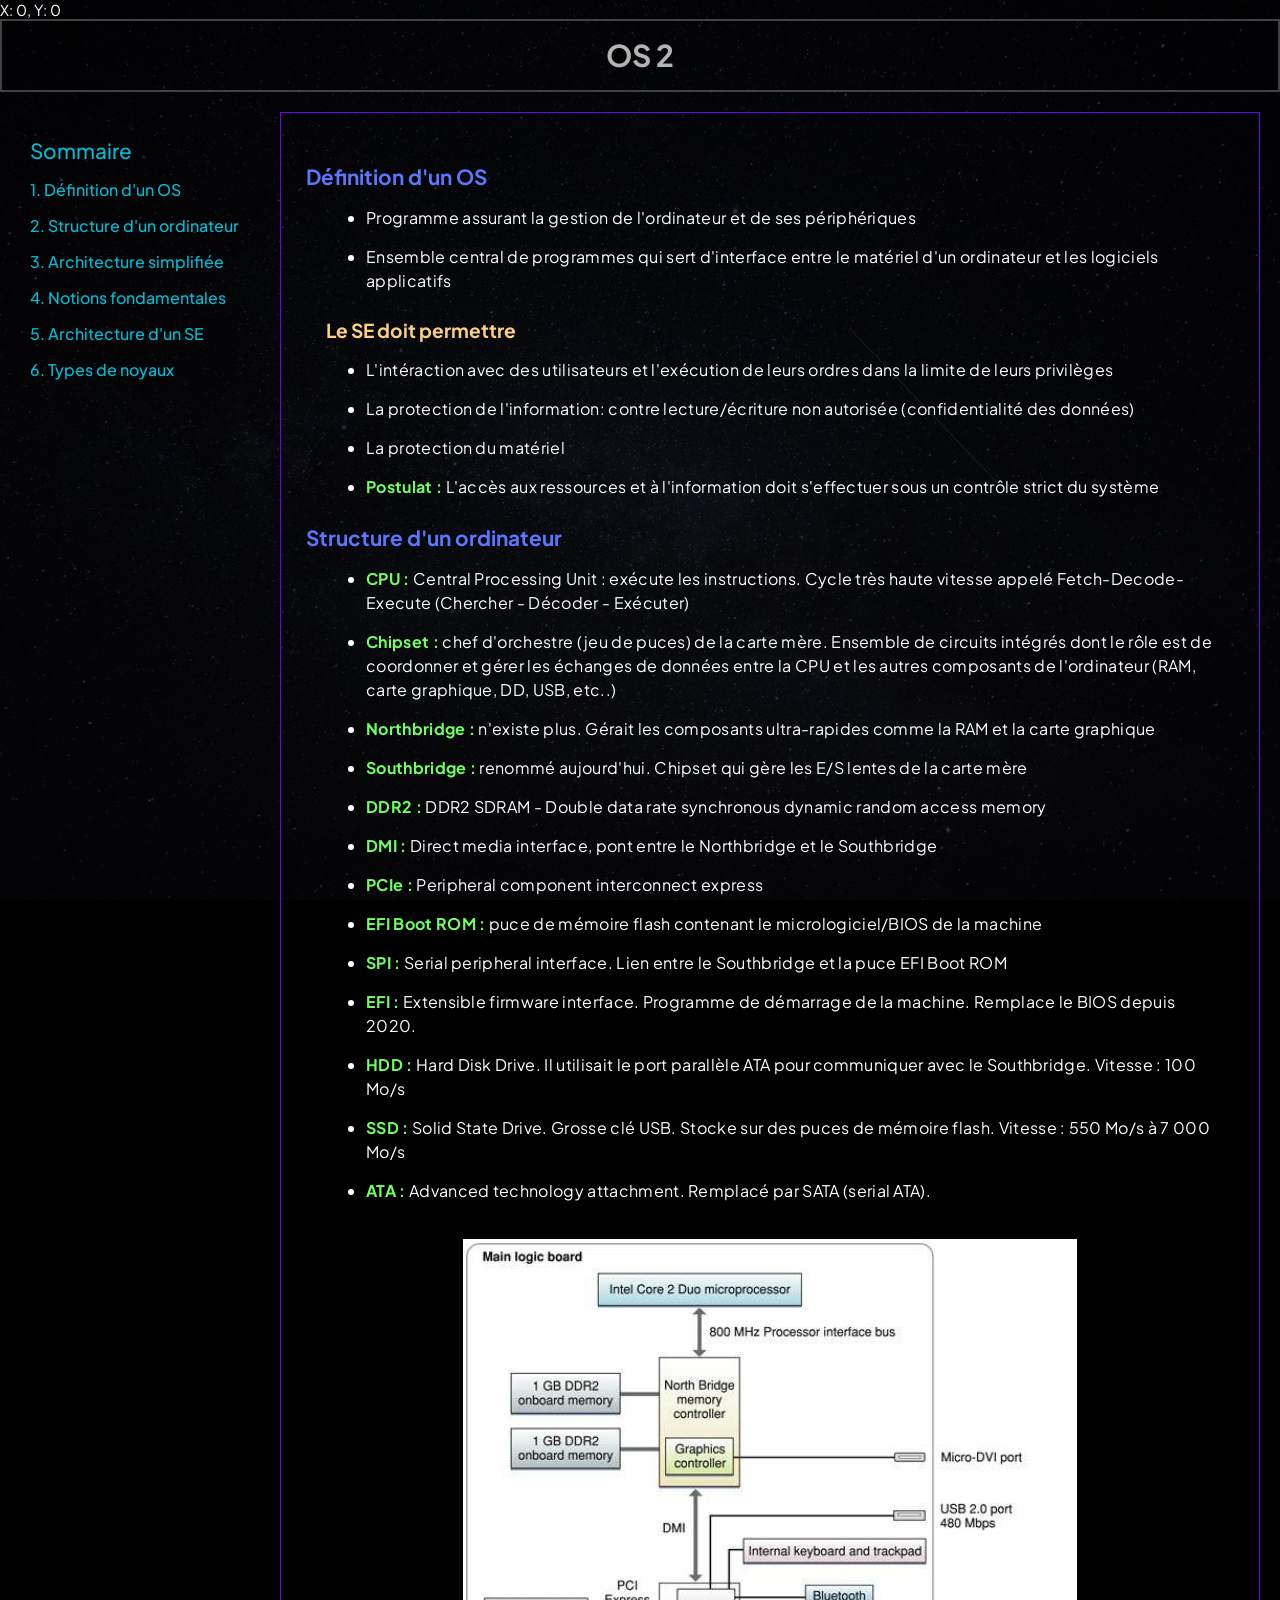
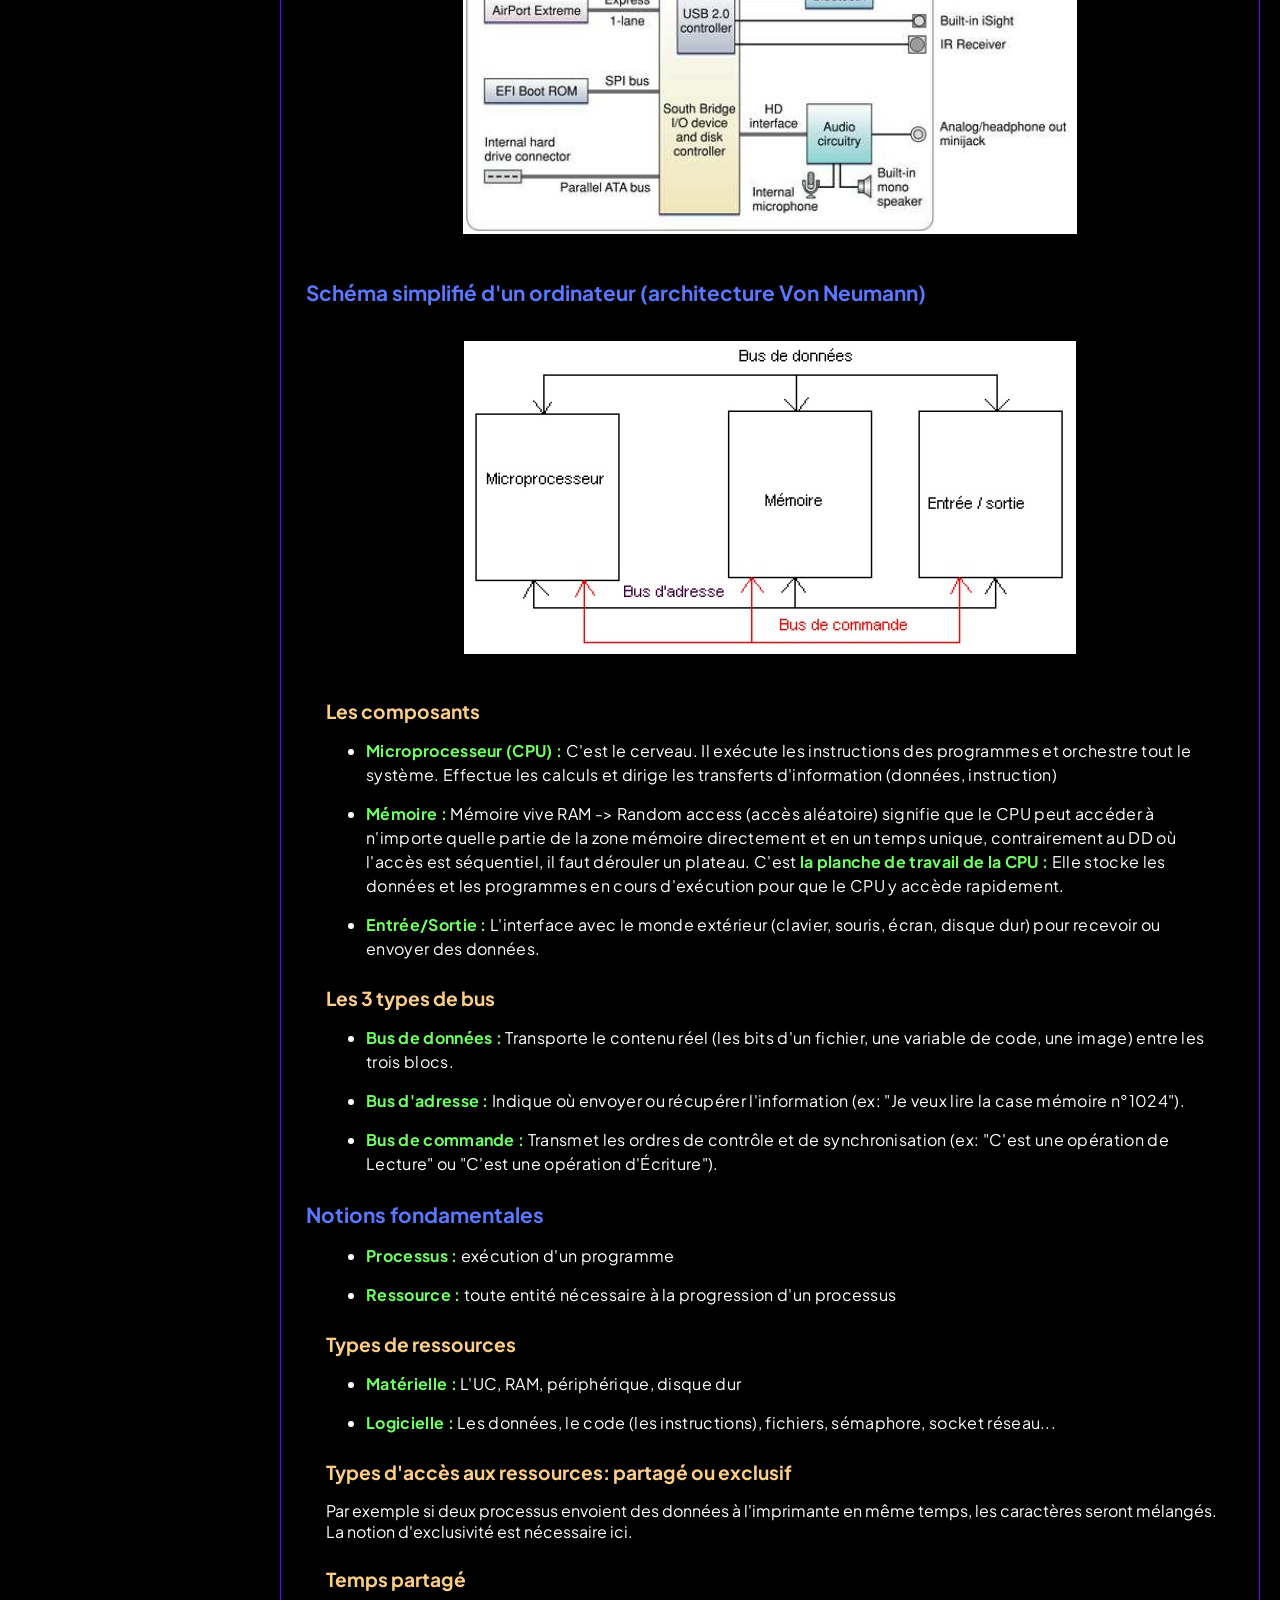
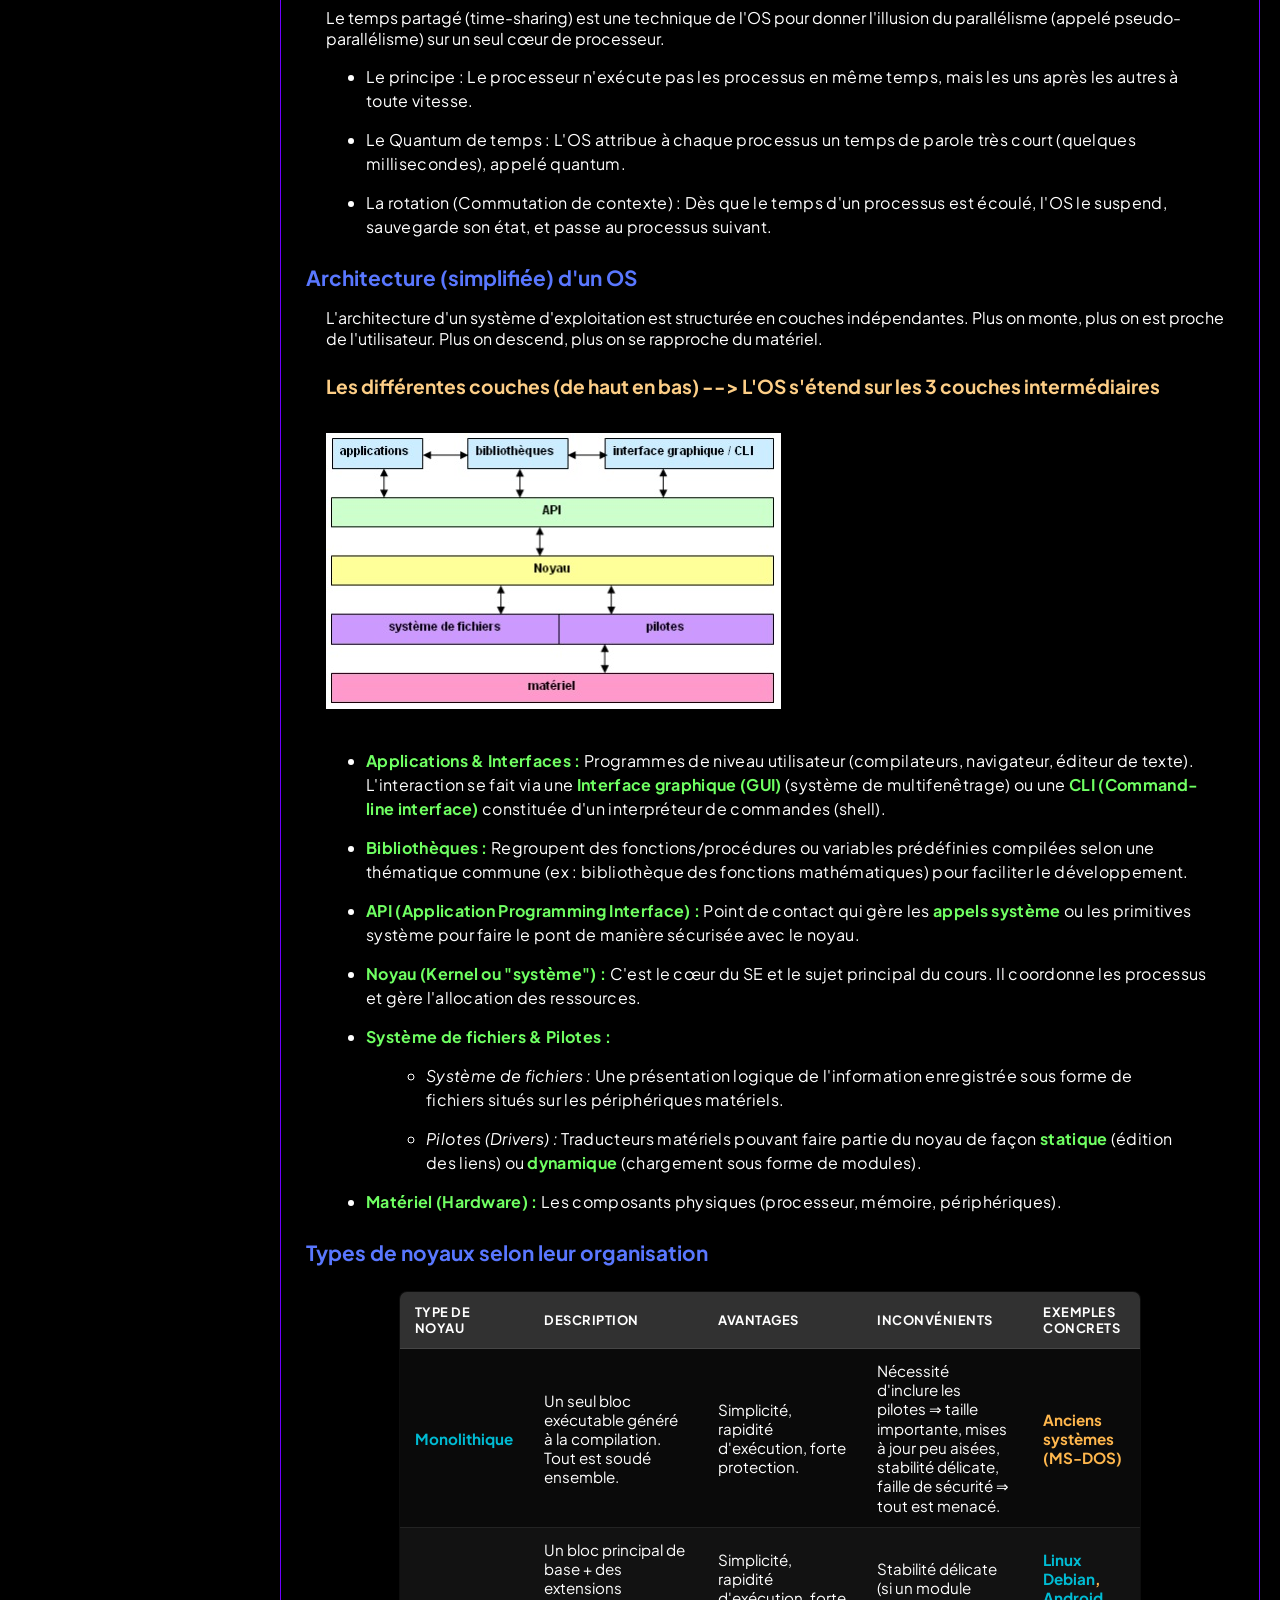
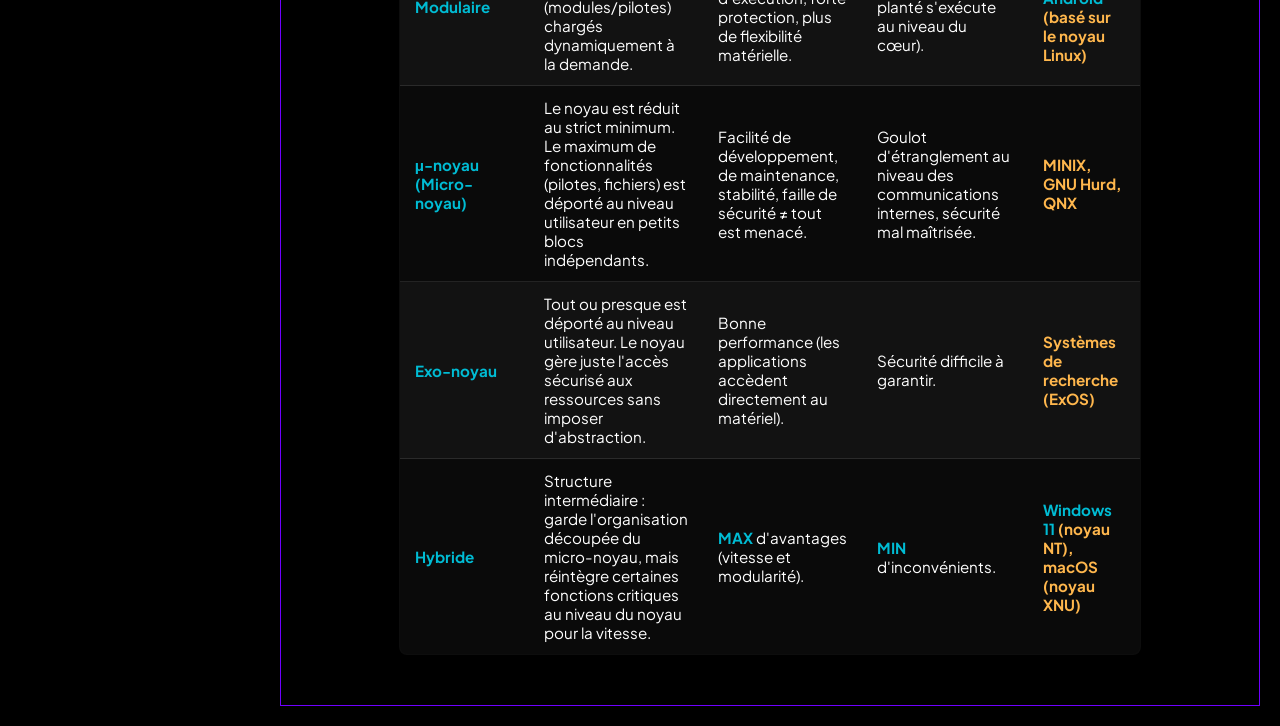
==== index.html @ 177a8b89 "1er envoi" ====
<!DOCTYPE html>
<html lang="fr">

<head>
    <meta charset="UTF-8">
    <meta name="viewport" content="width=device-width, initial-scale=1.0">

    <link rel="preconnect" href="https://fonts.googleapis.com">
    <link rel="preconnect" href="https://fonts.gstatic.com" crossorigin>
    <link href="https://fonts.googleapis.com/css2?family=Plus+Jakarta+Sans:wght@400;700&display=swap" rel="stylesheet">
    <title>OS2</title>
    <link rel="stylesheet" href="style.css">

    <script defer src="java.js"></script>
</head>




<body>

    <div id="coSouris">
            X: 0, Y: 0
    </div>
    
    <header>
        <p> OS 2 </p>
    </header>

    <div class="contenu">

        <nav class="barreGauche">
            <h1>Sommaire</h1>
            <ul>
                <li><a href="#definition-os">1. Définition d'un OS</a></li>
                <li><a href="#structure-ordi">2. Structure d'un ordinateur</a></li>
                <li><a href="#archi-simple">3. Architecture simplifiée</a></li>
                <li><a href="#notions-fondamentales">4. Notions fondamentales</a></li>
                <li><a href="#architecture-se">5. Architecture d'un SE</a></li>
                <li><a href="#types-noyaux">6. Types de noyaux</a></li>
            </ul>
        </nav>

        
        <div class="leCours">

            <section id="definition-os">
                <h1>Définition d'un OS</h1>
                <ul>
                    <li>Programme assurant la gestion de l'ordinateur et de ses périphériques</li>
                    <li>Ensemble central de programmes qui sert d'interface entre le matériel d'un ordinateur et les logiciels applicatifs</li>
                </ul>
                <h2>Le SE doit permettre</h2>

                <ul>
                    <li>L'intéraction avec des utilisateurs et l'exécution de leurs ordres dans la limite de leurs privilèges</li>
                    <li>La protection de l'information: contre lecture/écriture non autorisée (confidentialité des données)</li>
                    <li>La protection du matériel</li>
                    <li><strong>Postulat : </strong>L'accès aux ressources et à l'information doit s'effectuer sous un contrôle strict du système</li>
                </ul>
            </section>

            <section id="structure-ordi">
                <h1>Structure d'un ordinateur</h1>
                <ul>
                    <li><strong>CPU :</strong> Central Processing Unit : exécute les instructions. Cycle très haute vitesse appelé Fetch-Decode-Execute (Chercher - Décoder - Exécuter)</li>
                    <li><strong>Chipset :</strong> chef d'orchestre (jeu de puces) de la carte mère. Ensemble de circuits intégrés dont le rôle est de coordonner et gérer les échanges de données entre la CPU et les autres composants de l'ordinateur (RAM, carte graphique, DD, USB, etc..)</li>
                    <li><strong>Northbridge :</strong> n'existe plus. Gérait les composants ultra-rapides comme la RAM et la carte graphique</li>
                    <li><strong>Southbridge :</strong> renommé aujourd'hui. Chipset qui gère les E/S lentes de la carte mère</li>
                    <li><strong>DDR2 :</strong> DDR2 SDRAM - Double data rate synchronous dynamic random access memory</li>
                    <li><strong>DMI :</strong> Direct media interface, pont entre le Northbridge et le Southbridge</li>
                    <li><strong>PCIe :</strong> Peripheral component interconnect express</li>
                    <li><strong>EFI Boot ROM :</strong> puce de mémoire flash contenant le micrologiciel/BIOS de la machine</li>
                    <li><strong>SPI :</strong> Serial peripheral interface. Lien entre le Southbridge et la puce EFI Boot ROM</li>
                    <li><strong>EFI :</strong> Extensible firmware interface. Programme de démarrage de la machine. Remplace le BIOS depuis 2020.</li>
                    <li><strong>HDD :</strong> Hard Disk Drive. Il utilisait le port parallèle ATA pour communiquer avec le Southbridge. Vitesse : 100 Mo/s</li>
                    <li><strong>SSD :</strong> Solid State Drive. Grosse clé USB. Stocke sur des puces de mémoire flash. Vitesse : 550 Mo/s à 7 000 Mo/s</li>
                    <li><strong>ATA :</strong> Advanced technology attachment. Remplacé par SATA (serial ATA).</li>
                </ul>

                <div class="picture">
                    <img src="Ordi.jpg" alt="Carte mère"/>
                </div>
            </section>


            <section id="archi-simple">

                <h1>Schéma simplifié d'un ordinateur (architecture Von Neumann)</h1>
                <div class="picture">
                    <img src="ordisimple.jpg" alt="schéma"/>
                </div>            

                <h2>Les composants</h2>

                <ul>
                    <li><strong>Microprocesseur (CPU) : </strong>C'est le cerveau. Il exécute les instructions des programmes et orchestre tout le système. Effectue les calculs et dirige les transferts d'information (données, instruction)</li>
                    <li><strong>Mémoire : </strong>Mémoire vive RAM -> Random access (accès aléatoire) signifie que le CPU peut accéder à n'importe quelle partie de la zone mémoire directement et en un temps unique, contrairement au DD où l'accès est séquentiel, il faut dérouler un plateau. C'est <strong>la planche de travail de la CPU : </strong>Elle stocke les données et les programmes en cours d'exécution pour que le CPU y accède rapidement.</li>
                    <li><strong>Entrée/Sortie : </strong>L'interface avec le monde extérieur (clavier, souris, écran, disque dur) pour recevoir ou envoyer des données.</li>

                    
                </ul>

                <h2>Les 3 types de bus</h2>
                
                <ul>
                    <li><strong>Bus de données : </strong>Transporte le contenu réel (les bits d'un fichier, une variable de code, une image) entre les trois blocs.</strong></li>
                    <li><strong>Bus d'adresse : </strong>Indique où envoyer ou récupérer l'information (ex: "Je veux lire la case mémoire n°1024").</li>
                    <li><strong>Bus de commande : </strong>Transmet les ordres de contrôle et de synchronisation (ex: "C'est une opération de Lecture" ou "C'est une opération d'Écriture").</li>
                </ul>
            </section>

            <section id="notions-fondamentales">
                <h1> Notions fondamentales</h1>

                <ul>
                    <li><strong>Processus : </strong>exécution d'un programme</li>
                    <li><strong>Ressource : </strong>toute entité nécessaire à la progression d'un processus</li>
                </ul>

                <h2>Types de ressources</h2>

                <ul>
                    <li><strong>Matérielle : </strong>L'UC, RAM, périphérique, disque dur </li>
                    <li><strong>Logicielle : </strong>Les données, le code (les instructions), fichiers, sémaphore, socket réseau...</li>
                </ul>
            
                <h2>Types d'accès aux ressources: partagé ou exclusif</h2>
                <p>Par exemple si deux processus envoient des données à l'imprimante en même temps, les caractères seront mélangés. La notion d'exclusivité est nécessaire ici.</p>

                <h2>Temps partagé</h2>

                <p>Le temps partagé (time-sharing) est une technique de l'OS pour donner l'illusion du parallélisme (appelé pseudo-parallélisme) sur un seul cœur de processeur.</p>

                <ul>
                    <li>Le principe : Le processeur n'exécute pas les processus en même temps, mais les uns après les autres à toute vitesse.</li>
                    <li>Le Quantum de temps : L'OS attribue à chaque processus un temps de parole très court (quelques millisecondes), appelé quantum.</li>
                    <li>La rotation (Commutation de contexte) : Dès que le temps d'un processus est écoulé, l'OS le suspend, sauvegarde son état, et passe au processus suivant.</li>
                </ul>
            </section>

            <section id="architecture-se">
                <h1>Architecture (simplifiée) d'un OS</h1>
                <p>L'architecture d'un système d'exploitation est structurée en couches indépendantes. Plus on monte, plus on est proche de l'utilisateur. Plus on descend, plus on se rapproche du matériel.</p>

                <h2>Les différentes couches (de haut en bas) --> L'OS  s'étend sur les 3 couches intermédiaires</h2>
                <img src="archiSE.jpg" alt="Architecture d'un OS"/>
                <ul>
                    <li><strong>Applications & Interfaces :</strong> Programmes de niveau utilisateur (compilateurs, navigateur, éditeur de texte). L'interaction se fait via une <strong>Interface graphique (GUI)</strong> (système de multifenêtrage) ou une <strong>CLI (Command-line interface)</strong> constituée d'un interpréteur de commandes (shell).</li>
                    <li><strong>Bibliothèques :</strong> Regroupent des fonctions/procédures ou variables prédéfinies compilées selon une thématique commune (ex : bibliothèque des fonctions mathématiques) pour faciliter le développement.</li>
                    <li><strong>API (Application Programming Interface) :</strong> Point de contact qui gère les <strong>appels système</strong> ou les primitives système pour faire le pont de manière sécurisée avec le noyau.</li>
                    <li><strong>Noyau (Kernel ou "système") :</strong> C'est le cœur du SE et le sujet principal du cours. Il coordonne les processus et gère l'allocation des ressources.</li>
                    <li><strong>Système de fichiers & Pilotes :</strong> 
                        <ul>
                            <li><em>Système de fichiers :</em> Une présentation logique de l'information enregistrée sous forme de fichiers situés sur les périphériques matériels.</li>
                            <li><em>Pilotes (Drivers) :</em> Traducteurs matériels pouvant faire partie du noyau de façon <strong>statique</strong> (édition des liens) ou <strong>dynamique</strong> (chargement sous forme de modules).</li>
                        </ul>
                    </li>
                    <li><strong>Matériel (Hardware) :</strong> Les composants physiques (processeur, mémoire, périphériques).</li>
                </ul>
            </section>

            <section id="types-noyaux">
                <h1>Types de noyaux selon leur organisation</h1>
                
                <table class="tableauNoyaux">
                    <thead>
                        <tr>
                            <th>Type de noyau</th>
                            <th>Description</th>
                            <th>Avantages</th>
                            <th>Inconvénients</th>
                            <th>Exemples concrets</th>
                        </tr>
                    </thead>
                    <tbody>
                        <tr>
                            <td><strong>Monolithique</strong></td>
                            <td>Un seul bloc exécutable généré à la compilation. Tout est soudé ensemble.</td>
                            <td>Simplicité, rapidité d'exécution, forte protection.</td>
                            <td>Nécessité d'inclure les pilotes &rArr; taille importante, mises à jour peu aisées, stabilité délicate, faille de sécurité &rArr; tout est menacé.</td>
                            <td>Anciens systèmes (MS-DOS)</td>
                        </tr>
                        <tr>
                            <td><strong>Modulaire</strong></td>
                            <td>Un bloc principal de base + des extensions (modules/pilotes) chargés dynamiquement à la demande.</td>
                            <td>Simplicité, rapidité d'exécution, forte protection, plus de flexibilité matérielle.</td>
                            <td>Stabilité délicate (si un module planté s'exécute au niveau du cœur).</td>
                            <td><strong>Linux Debian</strong>, <strong>Android</strong> (basé sur le noyau Linux)</td>
                        </tr>
                        <tr>
                            <td><strong>&mu;-noyau (Micro-noyau)</strong></td>
                            <td>Le noyau est réduit au strict minimum. Le maximum de fonctionnalités (pilotes, fichiers) est déporté au niveau utilisateur en petits blocs indépendants.</td>
                            <td>Facilité de développement, de maintenance, stabilité, faille de sécurité &ne; tout est menacé.</td>
                            <td>Goulot d'étranglement au niveau des communications internes, sécurité mal maîtrisée.</td>
                            <td>MINIX, GNU Hurd, QNX</td>
                        </tr>
                        <tr>
                            <td><strong>Exo-noyau</strong></td>
                            <td>Tout ou presque est déporté au niveau utilisateur. Le noyau gère juste l'accès sécurisé aux ressources sans imposer d'abstraction.</td>
                            <td>Bonne performance (les applications accèdent directement au matériel).</td>
                            <td>Sécurité difficile à garantir.</td>
                            <td>Systèmes de recherche (ExOS)</td>
                        </tr>
                        <tr>
                            <td><strong>Hybride</strong></td>
                            <td>Structure intermédiaire : garde l'organisation découpée du micro-noyau, mais réintègre certaines fonctions critiques au niveau du noyau pour la vitesse.</td>
                            <td><strong>MAX</strong> d'avantages (vitesse et modularité).</td>
                            <td><strong>MIN</strong> d'inconvénients.</td>
                            <td><strong>Windows 11</strong> (noyau NT), macOS (noyau XNU)</td>
                        </tr>
                    </tbody>
                </table>
            </section>

        </div>      <!-- Fin div Le Cours -->
    </div>

</body>
</html>
---- style.css ----
html {
    scroll-behavior: smooth;    /* Permet un défilement tout doux quand on clique sur le sommaire */
}

body {
    background-color: rgb(10, 10, 10);
    font-family: 'Plus Jakarta Sans', sans-serif;
    letter-spacing:px;
    color: white;

    background-image: 
        linear-gradient(rgba(0, 0, 0, 0.8), rgba(0, 0, 0, 0.8)), 
        url('galaxie.jpg');
    background-repeat: no-repeat;
    background-position: center center;
    background-size: cover;
    background-attachment: fixed;
    background-color: #000000;
    margin: 0;
    padding: 0;
}

#coSouris {        
    color: white;
    font-size: 15px;
}

header {                    /* Là où il y a marqué OS 2 */

    display: flex;
    justify-content: center;
    border: solid 2px;

    border-color: rgb(65, 65, 65);
    margin: 0px;

    font-size: 30px;
    font-weight:bold;
    color: white;
    padding-bottom: 1px;

}

header p {                      /* Les propriétés liées à la structure de la boîte n'héritent jamais du parent : margin, padding, border, width, height */
    margin: 15px;
    padding: 0;
    opacity: 70%;
}

h1 {
    margin-top: 25px;
    margin-bottom: 15px;
    padding: 0;

    list-style-type: none;      /* Supprime la puce (le rond blanc à gauche) */
    color: rgb(89, 119, 255);
    font-size: 1.3rem;
}

h2 {
    margin-top: 25px;
    margin-bottom: 15px;
    margin-left: 20px;
    padding: 0;

    list-style-type: none;      /* Supprime la puce (le rond blanc à gauche) */
    color: rgb(253, 206, 134);
    font-size: 1.2rem;
}

p {
    margin-left: 20px;
}



/* Conteneur principal qui aligne le menu et le cours */
.contenu {
    display: flex;
    align-items: flex-start;  /* Aligne les éléments en haut, sans les étirer */
    margin: 0 auto;
    padding: 20px;
}

/* La barre gauche devient fixe et "colle" à l'écran pendant le défilement */
.barreGauche {
    width: 250px;
    flex-shrink: 0;
   
    position: sticky;
    top: 40px; /* Laisse un espace de 40px avec le haut de l'écran */
    margin-left: 10px;
}

/* Nettoyage de la liste du sommaire */
.barreGauche ul {
    list-style-type: none;
    padding-left: 0;
    margin: 15px 0 0 0;
}

.barreGauche li {
    margin-bottom: 15px;
}


.barreGauche a, nav>h1 {
    text-decoration: none;
    color: #00bcd4;                             /* Un joli bleu cyan assorti au tableau plutôt que le bleu brut */
    font-weight: 500;
    transition: color 0.2s ease;
}

/* Effet au survol des liens */
.barreGauche a:hover {
    color: #ffb74d; /* Devient orange au survol */
    text-decoration: underline;
}

.leCours {

    margin: 0px;
    padding: 25px;
    width: 100%;
    
    border: solid 1px;
    border-color:  rgb(111, 0, 255);   

}


.leCours li {
    margin-block: 15px;         /* margin block: en haut et en bas */
    margin-inline: 20px;        /* margin iniline: à gauche et à droite */
    padding: 0;
    

    color:white;
    font-size:1rem;
    line-height: 1.5;
    letter-spacing: 0.02em;
}

strong {
    color:rgb(111, 255, 98);
}

.picture {
    display: flex;
    flex-direction: column;
    align-items: center;
}

img {
    padding: 20px;
}


/* Style du tableau adapté au thème sombre */
.tableauNoyaux {
    width: 80%; /* Prend désormais 80% de la largeur disponible */
    margin: 25px auto; /* Centrage automatique horizontal (auto à gauche et à droite) */
    border-collapse: collapse;
    font-size: 0.95em;
    background-color: rgba(255, 255, 255, 0.05);
    border-radius: 8px;
    overflow: hidden;
    border: 1px solid rgba(255, 255, 255, 0.1);
}


.tableauNoyaux th, .tableauNoyaux td {
    padding: 12px 15px;
    text-align: left;
    border-bottom: 1px solid rgba(255, 255, 255, 0.1);
    color: #ffffff; /* Force tout le texte de description en blanc */
}

/* En-tête du tableau */
.tableauNoyaux th {
    background-color: rgba(255, 255, 255, 0.15); /* Fond de l'en-tête plus opaque */
    color: #ffffff;
    font-weight: 700;
    text-transform: uppercase;
    font-size: 0.85em;
    letter-spacing: 0.5px;
}

/* Alternance des lignes (on oublie le blanc uni !) */
.tableauNoyaux tbody tr:nth-of-type(even) {
    background-color: rgba(255, 255, 255, 0.02); 
}

.tableauNoyaux tbody tr:nth-of-type(odd) {
    background-color: rgba(0, 0, 0, 0.2); 
}

/* Effet de survol */
.tableauNoyaux tbody tr:hover {
    background-color: rgba(255, 255, 255, 0.1);
}

/* Couleur spécifique pour les noms des types de noyaux à gauche */
.tableauNoyaux td strong {
    color: #00bcd4; /* Un joli bleu cyan pour faire ressortir les titres */
}

/* Couleur spécifique pour tes exemples tout à droite */
.tableauNoyaux td:last-child {
    color: #ffb74d; /* Un orange doux pour bien distinguer Linux, Windows, Android */
    font-weight: bold;
}
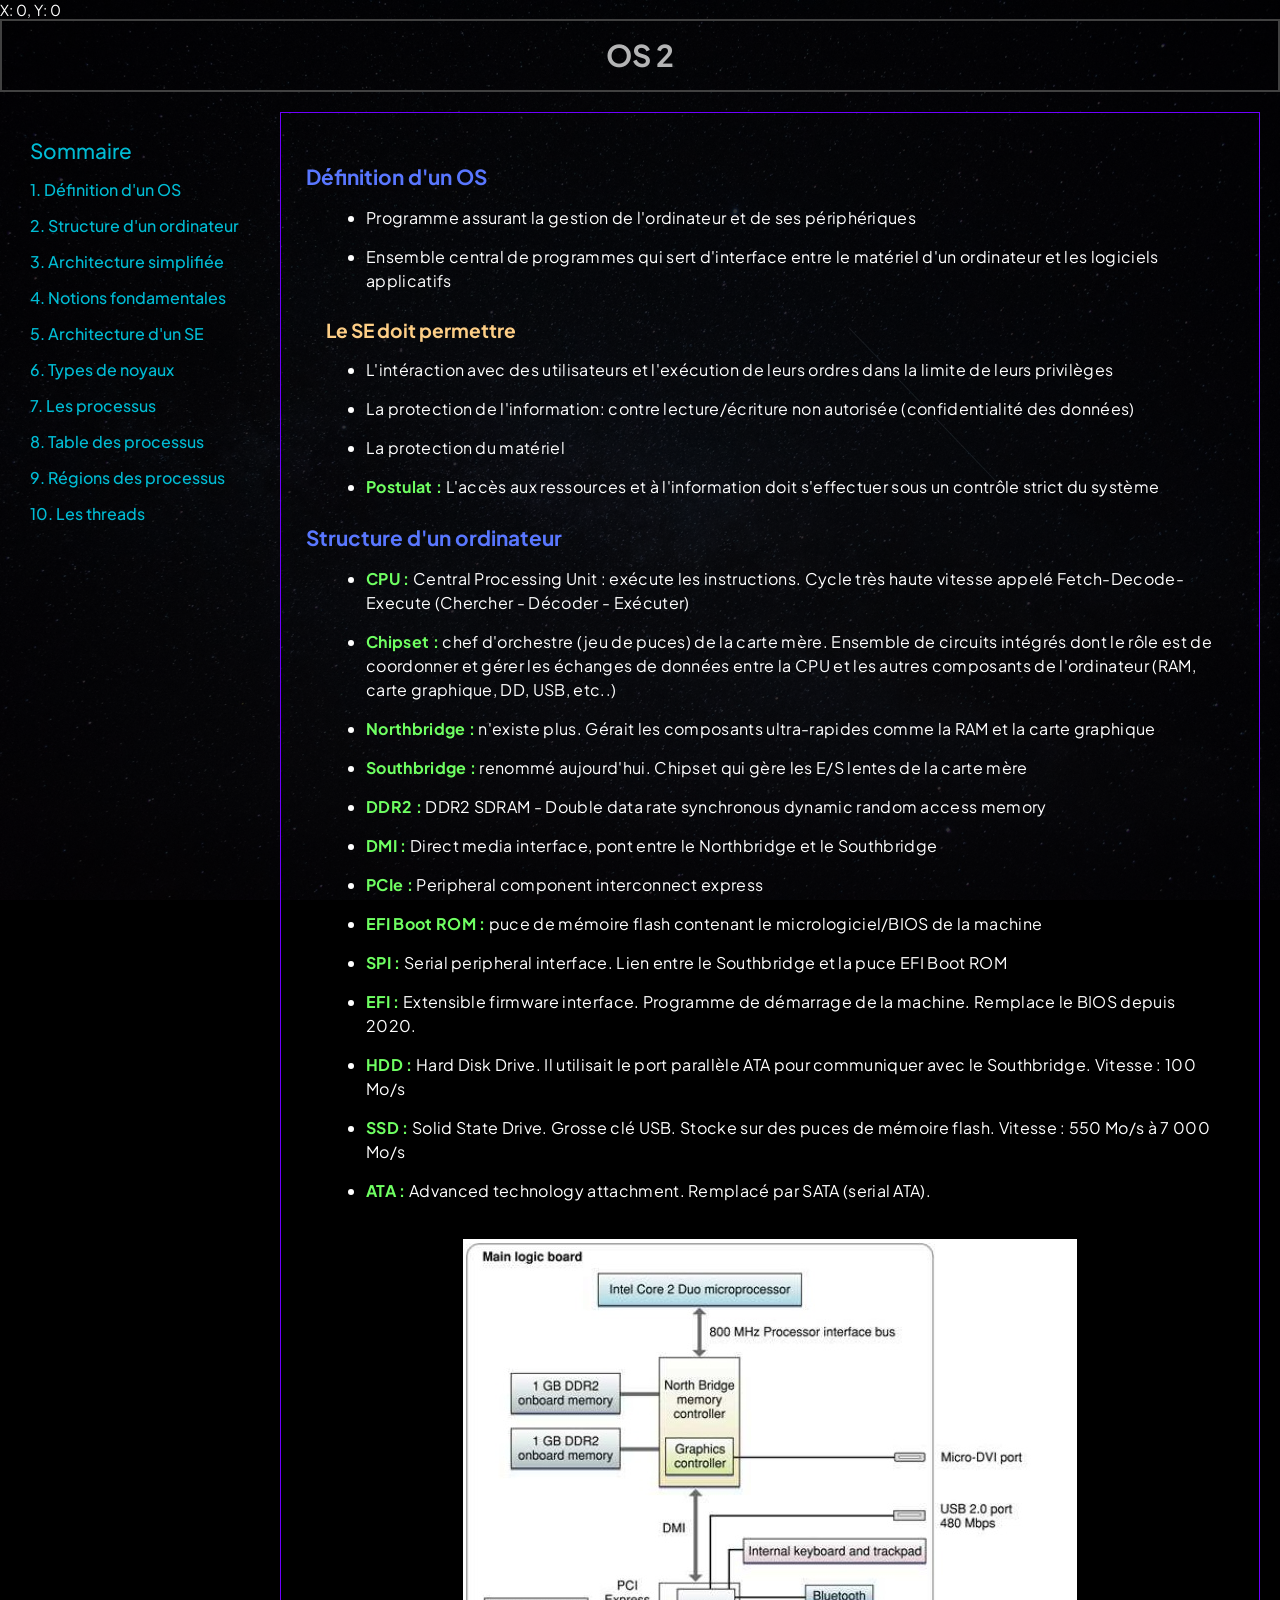
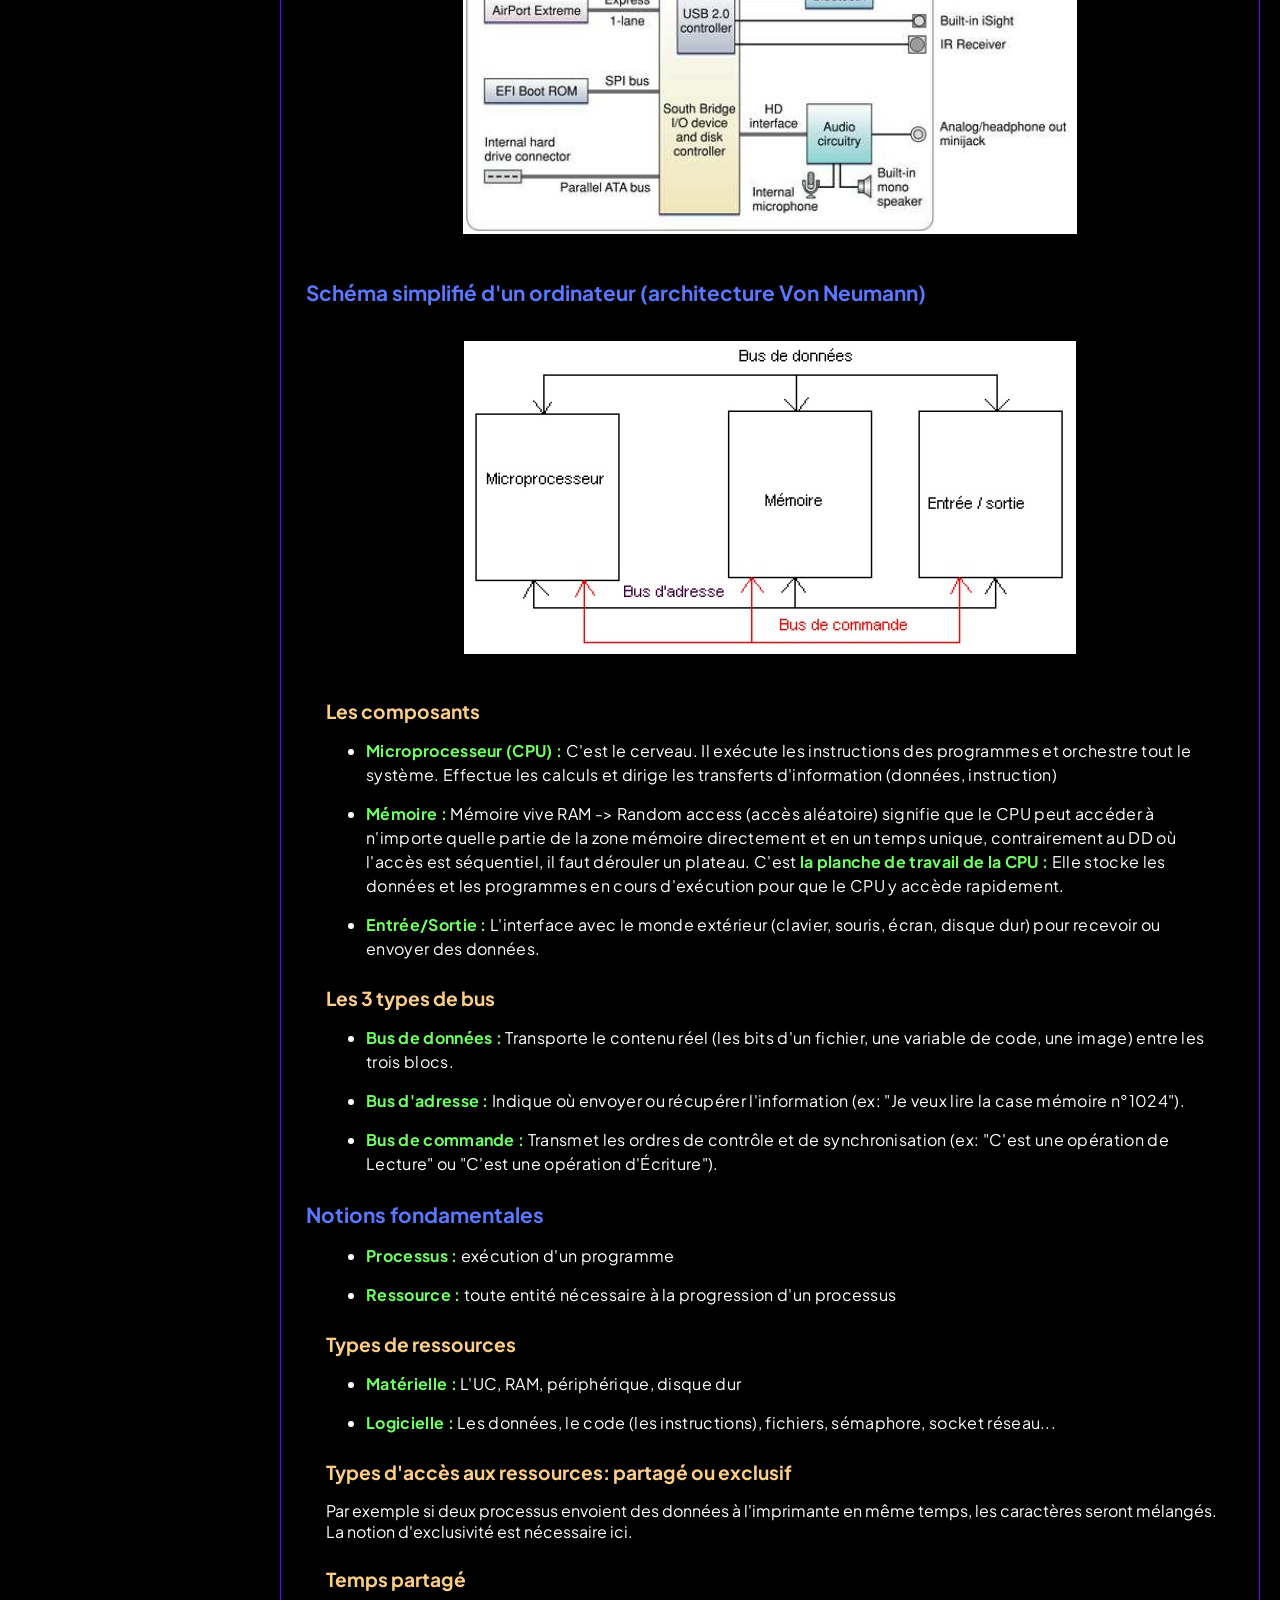
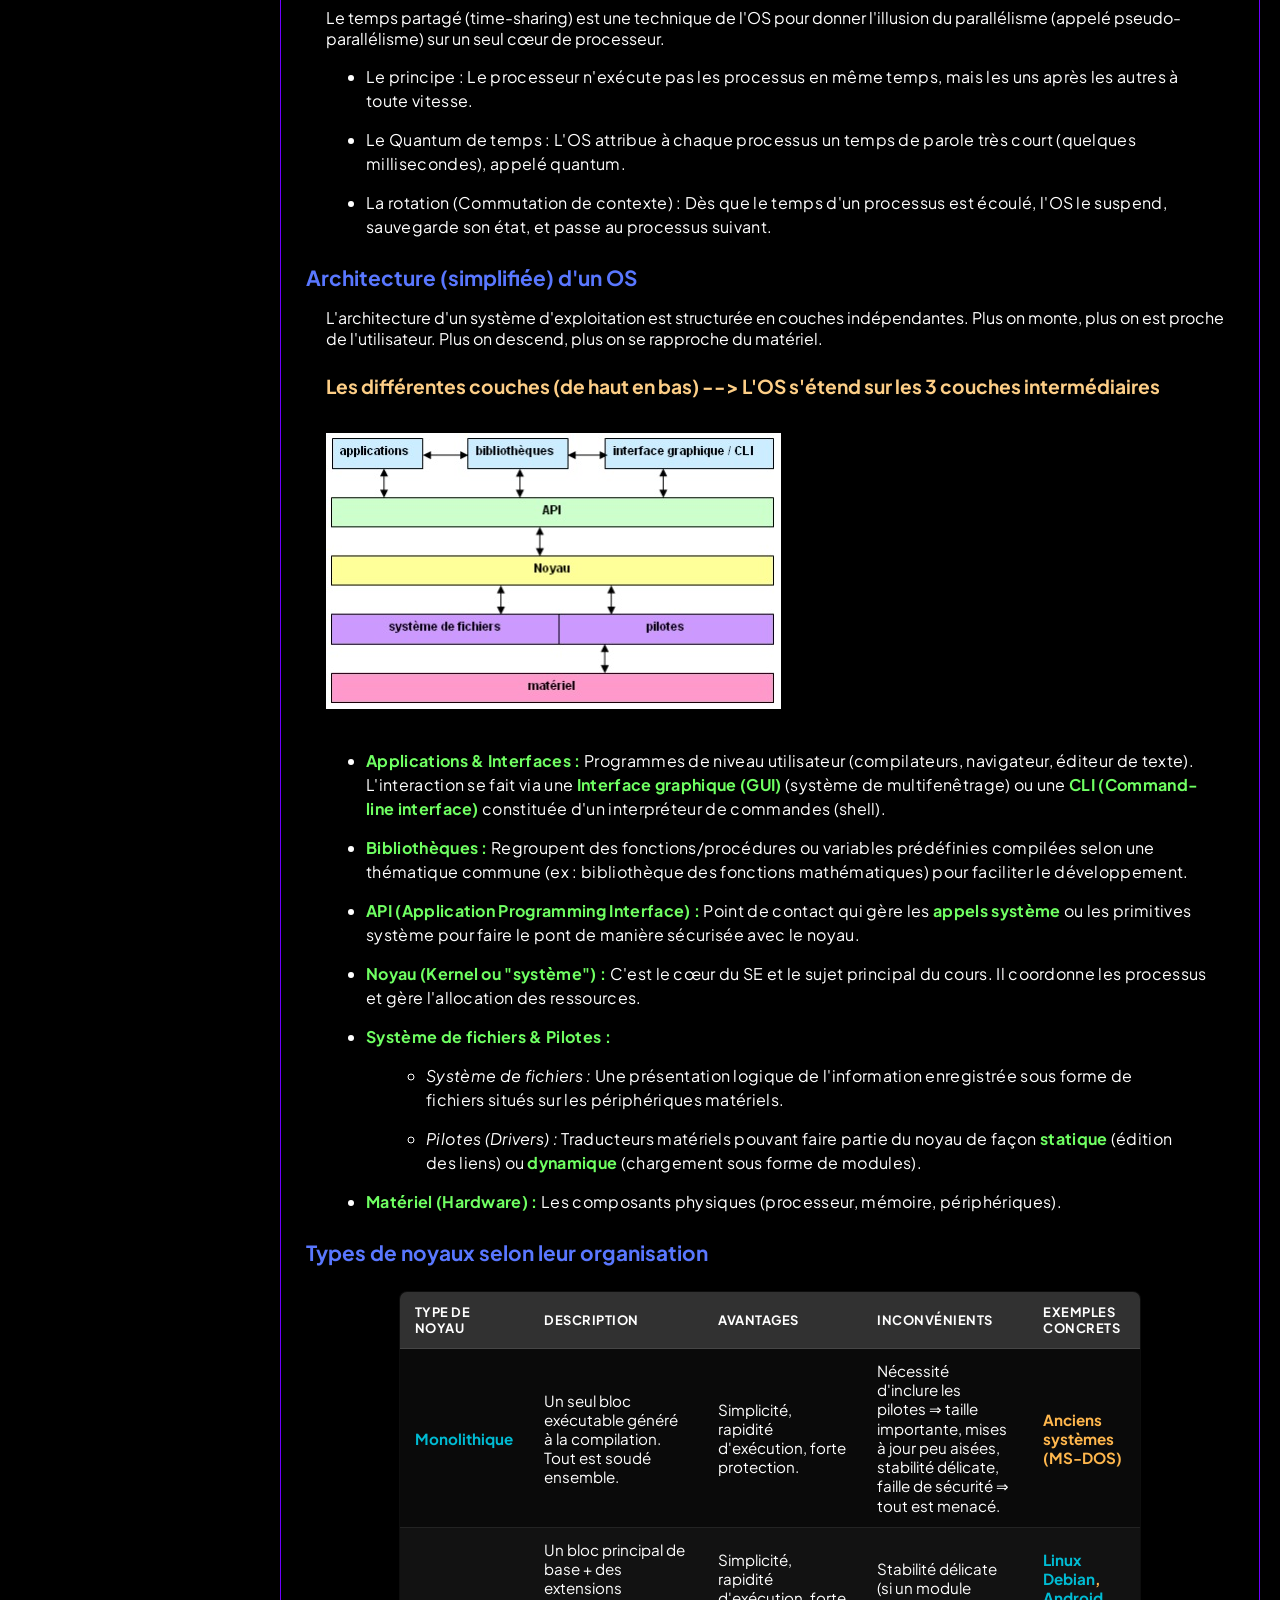
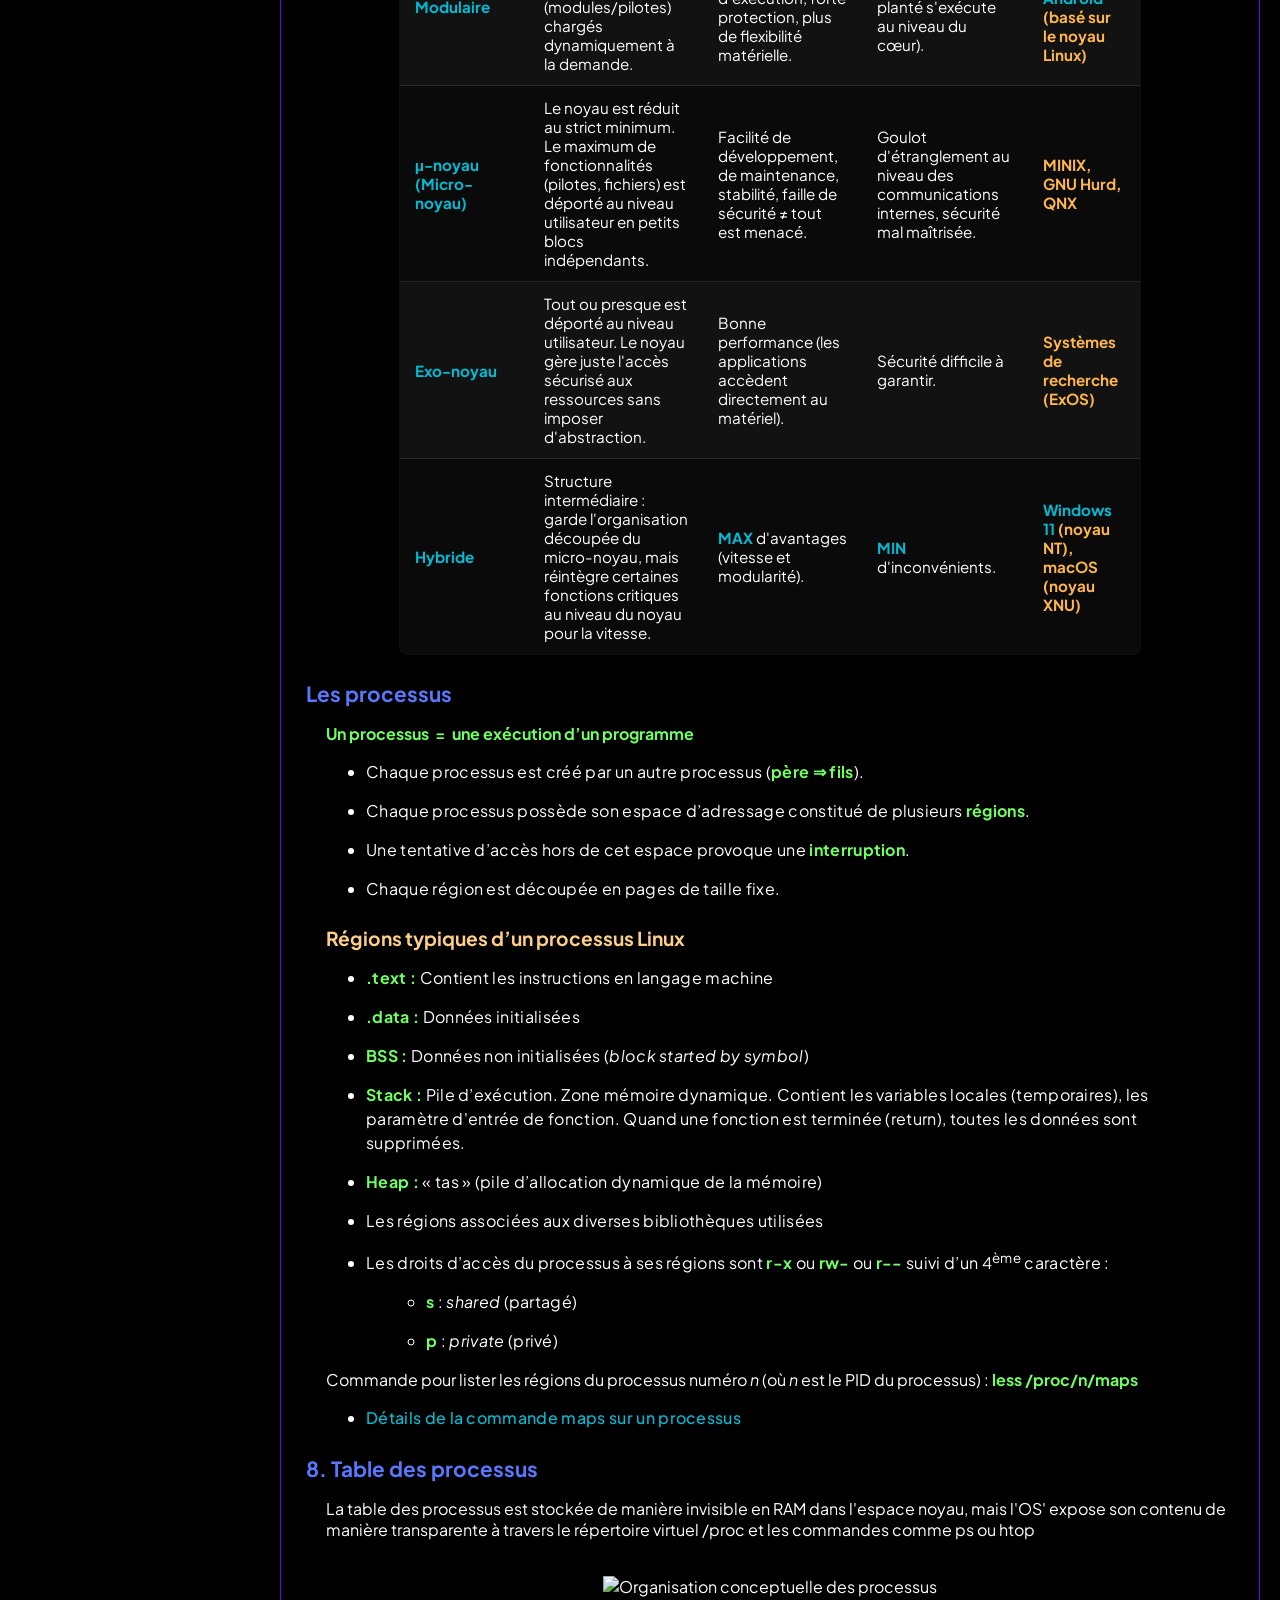
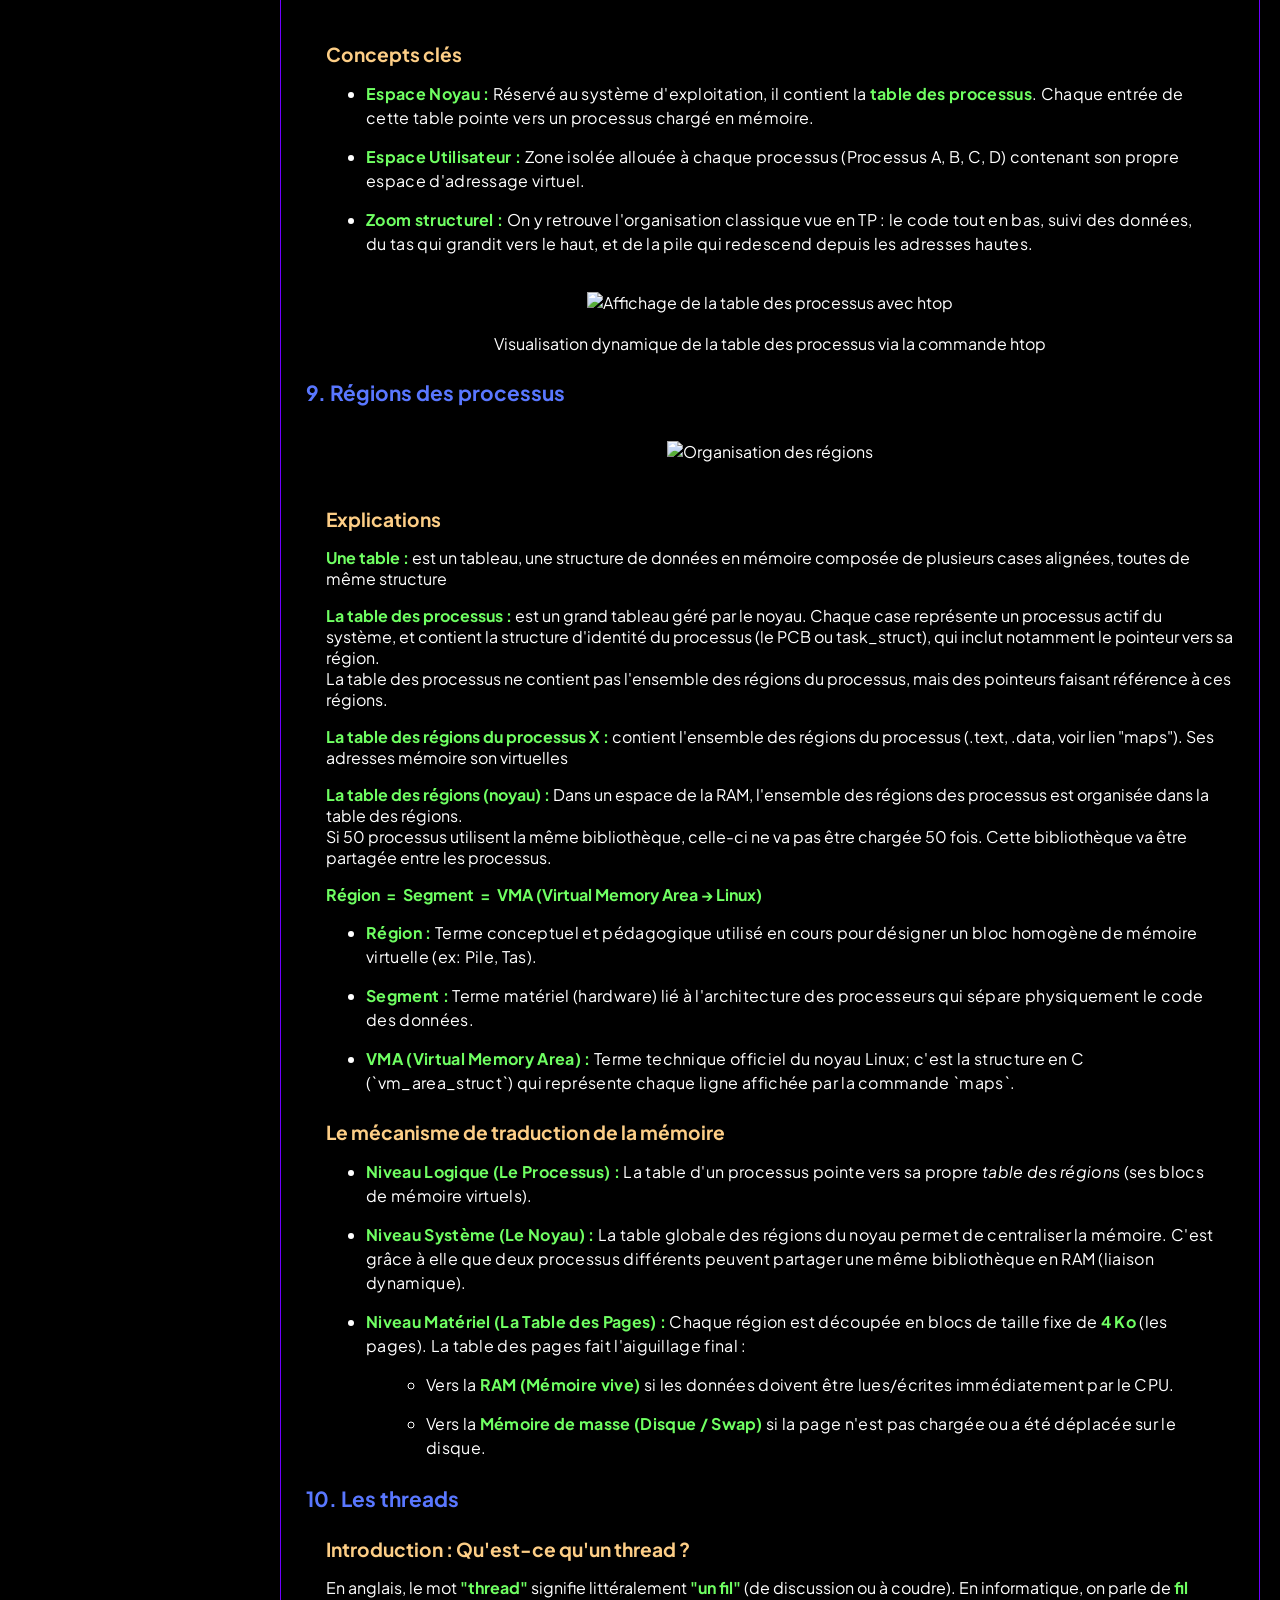
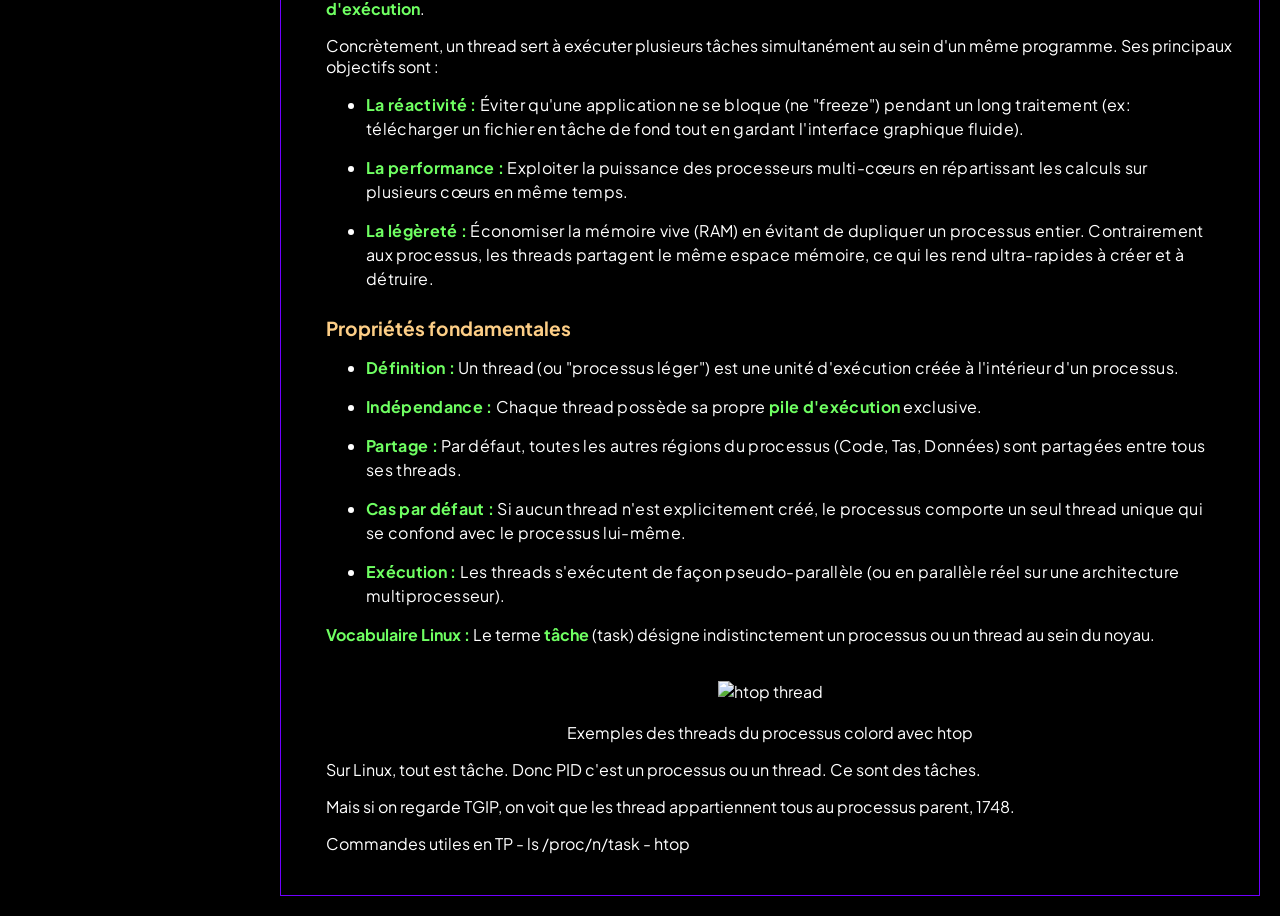
==== commit d69754cc: "Add files via upload" ====
--- a/index.html
+++ b/index.html
@@ -38,6 +38,10 @@
                 <li><a href="#notions-fondamentales">4. Notions fondamentales</a></li>
                 <li><a href="#architecture-se">5. Architecture d'un SE</a></li>
                 <li><a href="#types-noyaux">6. Types de noyaux</a></li>
+                <li><a href="#les-processus">7. Les processus</a></li>
+                <li><a href="#table-processus">8. Table des processus</a></li>
+                <li><a href="#regions-processus">9. Régions des processus</a></li>
+                <li><a href="#les-threads">10. Les threads</a></li>
             </ul>
         </nav>
 
@@ -83,7 +87,6 @@
                 </div>
             </section>
 
-
             <section id="archi-simple">
 
                 <h1>Schéma simplifié d'un ordinateur (architecture Von Neumann)</h1>
@@ -213,6 +216,150 @@
                 </table>
             </section>
 
+            <!-- SECTION : LES PROCESSUS -->
+            <section id="les-processus">
+                <h1>Les processus</h1>
+
+                <div class="definition-box">
+                    <p><strong>Un processus &nbsp;=&nbsp; une exécution d’un programme</strong></p>
+                </div>
+
+                <ul>
+                    <li>Chaque processus est créé par un autre processus (<strong>père &rArr; fils</strong>).</li>
+                    <li>Chaque processus possède son espace d’adressage constitué de plusieurs <strong>régions</strong>.</li>
+                    <li>Une tentative d’accès hors de cet espace provoque une <strong>interruption</strong>.</li>
+                    <li>Chaque région est découpée en pages de taille fixe.</li>
+                </ul>
+
+                <h2>Régions typiques d’un processus Linux</h2>
+
+                <ul>
+                    <li><strong>.text : </strong>Contient les instructions en langage machine</li>
+                    <li><strong>.data : </strong>Données initialisées</li>
+                    <li><strong>BSS :</strong> Données non initialisées (<em>block started by symbol</em>)</li>
+                    <li><strong>Stack :</strong> Pile d’exécution. Zone mémoire dynamique. Contient les variables locales (temporaires), les paramètre d'entrée de fonction. Quand une fonction est terminée (return), toutes les données sont supprimées.</li>
+                    <li><strong>Heap :</strong> &laquo;&nbsp;tas&nbsp;&raquo; (pile d’allocation dynamique de la mémoire)</li>
+                    <li>Les régions associées aux diverses bibliothèques utilisées</li>
+                    <li>Les droits d’accès du processus à ses régions sont <strong>r-x</strong> ou <strong>rw-</strong> ou <strong>r--</strong> suivi d’un 4<sup>ème</sup> caractère :
+                        <ul>
+                            <li><strong>s</strong> : <em>shared</em> (partagé)</li>
+                            <li><strong>p</strong> : <em>private</em> (privé)</li>
+                        </ul>
+                </ul>
+
+                <p>Commande pour lister les régions du processus numéro <em>n</em> (où <em>n</em> est le PID du processus) : <strong>less /proc/n/maps</strong></p>
+                <ul>
+                    <li><a class="liens_ext" href="maps.html" target="_blank">Détails de la commande maps sur un processus</a></li>
+                </ul>
+            </section>
+
+            <!-- SECTION 8 : TABLE DES PROCESSUS -->
+            <section id="table-processus">
+                <h1>8. Table des processus</h1>
+                
+                <p>La table des processus est stockée de manière invisible en RAM dans l'espace noyau, mais l'OS' expose son contenu de manière transparente à travers le répertoire virtuel /proc et les commandes comme ps ou htop</p>
+
+                <div class="picture">
+                    <img src="./res/org_proc.jpg" alt="Organisation conceptuelle des processus"/>
+                </div>
+
+                <h2>Concepts clés</h2>
+                <ul>
+                    <li><strong>Espace Noyau :</strong> Réservé au système d'exploitation, il contient la <strong>table des processus</strong>. Chaque entrée de cette table pointe vers un processus chargé en mémoire.</li>
+                    <li><strong>Espace Utilisateur :</strong> Zone isolée allouée à chaque processus (Processus A, B, C, D) contenant son propre espace d'adressage virtuel.</li>
+                    <li><strong>Zoom structurel :</strong> On y retrouve l'organisation classique vue en TP : le code tout en bas, suivi des données, du tas qui grandit vers le haut, et de la pile qui redescend depuis les adresses hautes.</li>
+                </ul>
+
+                <figure class="picture">
+                    <img src="./res/htop.jpg" alt="Affichage de la table des processus avec htop" />
+                    <figcaption>Visualisation dynamique de la table des processus via la commande htop</figcaption>
+                </figure>
+
+            </section>
+
+            <!-- SECTION 9 : REGIONS DES PROCESSUS -->
+            <section id="regions-processus">
+                <h1>9. Régions des processus</h1>
+
+                <div class="picture">
+                    <img src="./res/org_region.jpg" alt="Organisation des régions"/>
+                </div>
+
+                <h2>Explications</h2>
+
+                <p><strong>Une table : </strong> est un tableau, une structure de données en mémoire composée de plusieurs cases alignées, toutes de même structure</p>
+                <p><strong>La table des processus :</strong> est un grand tableau géré par le noyau. Chaque case représente un processus actif du système, et contient la structure d'identité du processus (le PCB ou task_struct), qui inclut notamment le pointeur vers sa région.
+                    </br>La table des processus ne contient pas l'ensemble des régions du processus, mais des pointeurs faisant référence à ces régions.
+                </p>
+
+                <p><strong>La table des régions du processus X : </strong> contient l'ensemble des régions du processus (.text, .data, voir lien "maps"). Ses adresses mémoire son virtuelles</p>
+                
+                <p><strong>La table des régions (noyau) : </strong> Dans un espace de la RAM, l'ensemble des régions des processus est organisée dans la table des régions.
+                    </br>Si 50 processus utilisent la même bibliothèque, celle-ci ne va pas être chargée 50 fois. Cette bibliothèque va être partagée entre les processus.
+                </p>
+
+                <div class="definition-box">
+                    <p><strong>Région &nbsp;=&nbsp; Segment &nbsp;=&nbsp; VMA (Virtual Memory Area &rarr; Linux)</strong></p>
+                    <ul>
+                        <li><strong>Région :</strong> Terme conceptuel et pédagogique utilisé en cours pour désigner un bloc homogène de mémoire virtuelle (ex: Pile, Tas).</li>
+                        <li><strong>Segment :</strong> Terme matériel (hardware) lié à l'architecture des processeurs qui sépare physiquement le code des données.</li>
+                        <li><strong>VMA (Virtual Memory Area) :</strong> Terme technique officiel du noyau Linux; c'est la structure en C (`vm_area_struct`) qui représente chaque ligne affichée par la commande `maps`.</li>
+                    </ul>  
+                </div>
+
+
+                <h2>Le mécanisme de traduction de la mémoire</h2>
+                <ul>
+                    <li><strong>Niveau Logique (Le Processus) :</strong> La table d'un processus pointe vers sa propre <em>table des régions</em> (ses blocs de mémoire virtuels).</li>
+                    <li><strong>Niveau Système (Le Noyau) :</strong> La table globale des régions du noyau permet de centraliser la mémoire. C'est grâce à elle que deux processus différents peuvent partager une même bibliothèque en RAM (liaison dynamique).</li>
+                    <li><strong>Niveau Matériel (La Table des Pages) :</strong> Chaque région est découpée en blocs de taille fixe de <strong>4 Ko</strong> (les pages). La table des pages fait l'aiguillage final :
+                        <ul>
+                            <li>Vers la <strong>RAM (Mémoire vive)</strong> si les données doivent être lues/écrites immédiatement par le CPU.</li>
+                            <li>Vers la <strong>Mémoire de masse (Disque / Swap)</strong> si la page n'est pas chargée ou a été déplacée sur le disque.</li>
+                        </ul>
+                    </li>
+                </ul>
+            </section>
+
+<!-- SECTION 10 : LES THREADS -->
+            <section id="les-threads">
+                <h1>10. Les threads</h1>
+                
+                <h2>Introduction : Qu'est-ce qu'un thread ?</h2>
+                <div class="definition-box">
+                    <p>En anglais, le mot <strong>"thread"</strong> signifie littéralement <strong>"un fil"</strong> (de discussion ou à coudre). En informatique, on parle de <strong>fil d'exécution</strong>.</p>
+                    <p>Concrètement, un thread sert à exécuter plusieurs tâches simultanément au sein d'un même programme. Ses principaux objectifs sont :</p>
+                    <ul>
+                        <li><strong>La réactivité :</strong> Éviter qu'une application ne se bloque (ne "freeze") pendant un long traitement (ex: télécharger un fichier en tâche de fond tout en gardant l'interface graphique fluide).</li>
+                        <li><strong>La performance :</strong> Exploiter la puissance des processeurs multi-cœurs en répartissant les calculs sur plusieurs cœurs en même temps.</li>
+                        <li><strong>La légèreté :</strong> Économiser la mémoire vive (RAM) en évitant de dupliquer un processus entier. Contrairement aux processus, les threads partagent le même espace mémoire, ce qui les rend ultra-rapides à créer et à détruire.</li>
+                    </ul>
+                </div>
+
+                <h2>Propriétés fondamentales</h2>
+                <ul>
+                    <li><strong>Définition :</strong> Un thread (ou "processus léger") est une unité d'exécution créée à l'intérieur d'un processus.</li>
+                    <li><strong>Indépendance :</strong> Chaque thread possède sa propre <strong>pile d'exécution</strong> exclusive.</li>
+                    <li><strong>Partage :</strong> Par défaut, toutes les autres régions du processus (Code, Tas, Données) sont partagées entre tous ses threads.</li>
+                    <li><strong>Cas par défaut :</strong> Si aucun thread n'est explicitement créé, le processus comporte un seul thread unique qui se confond avec le processus lui-même.</li>
+                    <li><strong>Exécution :</strong> Les threads s'exécutent de façon pseudo-parallèle (ou en parallèle réel sur une architecture multiprocesseur).</li>
+                </ul>
+
+                <div class="definition-box">
+                    <p><strong>Vocabulaire Linux :</strong> Le terme <strong>tâche</strong> (task) désigne indistinctement un processus ou un thread au sein du noyau.</p>
+                </div>
+
+                <figure class="picture">
+                    <img src="./res/thread.jpg" alt="htop thread" />
+                    <figcaption>Exemples des threads du processus colord avec htop</figcaption>
+                </figure>
+
+                <p>Sur Linux, tout est tâche. Donc PID c'est un processus ou un thread. Ce sont des tâches.</p>
+                <p>Mais si on regarde TGIP, on voit que les thread appartiennent tous au processus parent, 1748.</p>
+                <p>Commandes utiles en TP - ls /proc/n/task - htop</p>
+
+            </section>
+
         </div>      <!-- Fin div Le Cours -->
     </div>
 
--- a/style.css
+++ b/style.css
@@ -105,16 +105,16 @@
 }
 
 
-.barreGauche a, nav>h1 {
-    text-decoration: none;
-    color: #00bcd4;                             /* Un joli bleu cyan assorti au tableau plutôt que le bleu brut */
+.barreGauche a, nav>h1, .liens_ext {
+    text-decoration: none;                     /* Pour éviter que les liens soient soulignés */
+    color: #00bcd4;                          /* Cette couleur évite que le lien ne change de couleur quand on clique dessus */
     font-weight: 500;
     transition: color 0.2s ease;
 }
 
 /* Effet au survol des liens */
-.barreGauche a:hover {
-    color: #ffb74d; /* Devient orange au survol */
+a:hover {
+    color: #ffb74d;                         /* Devient orange au survol */
     text-decoration: underline;
 }
 
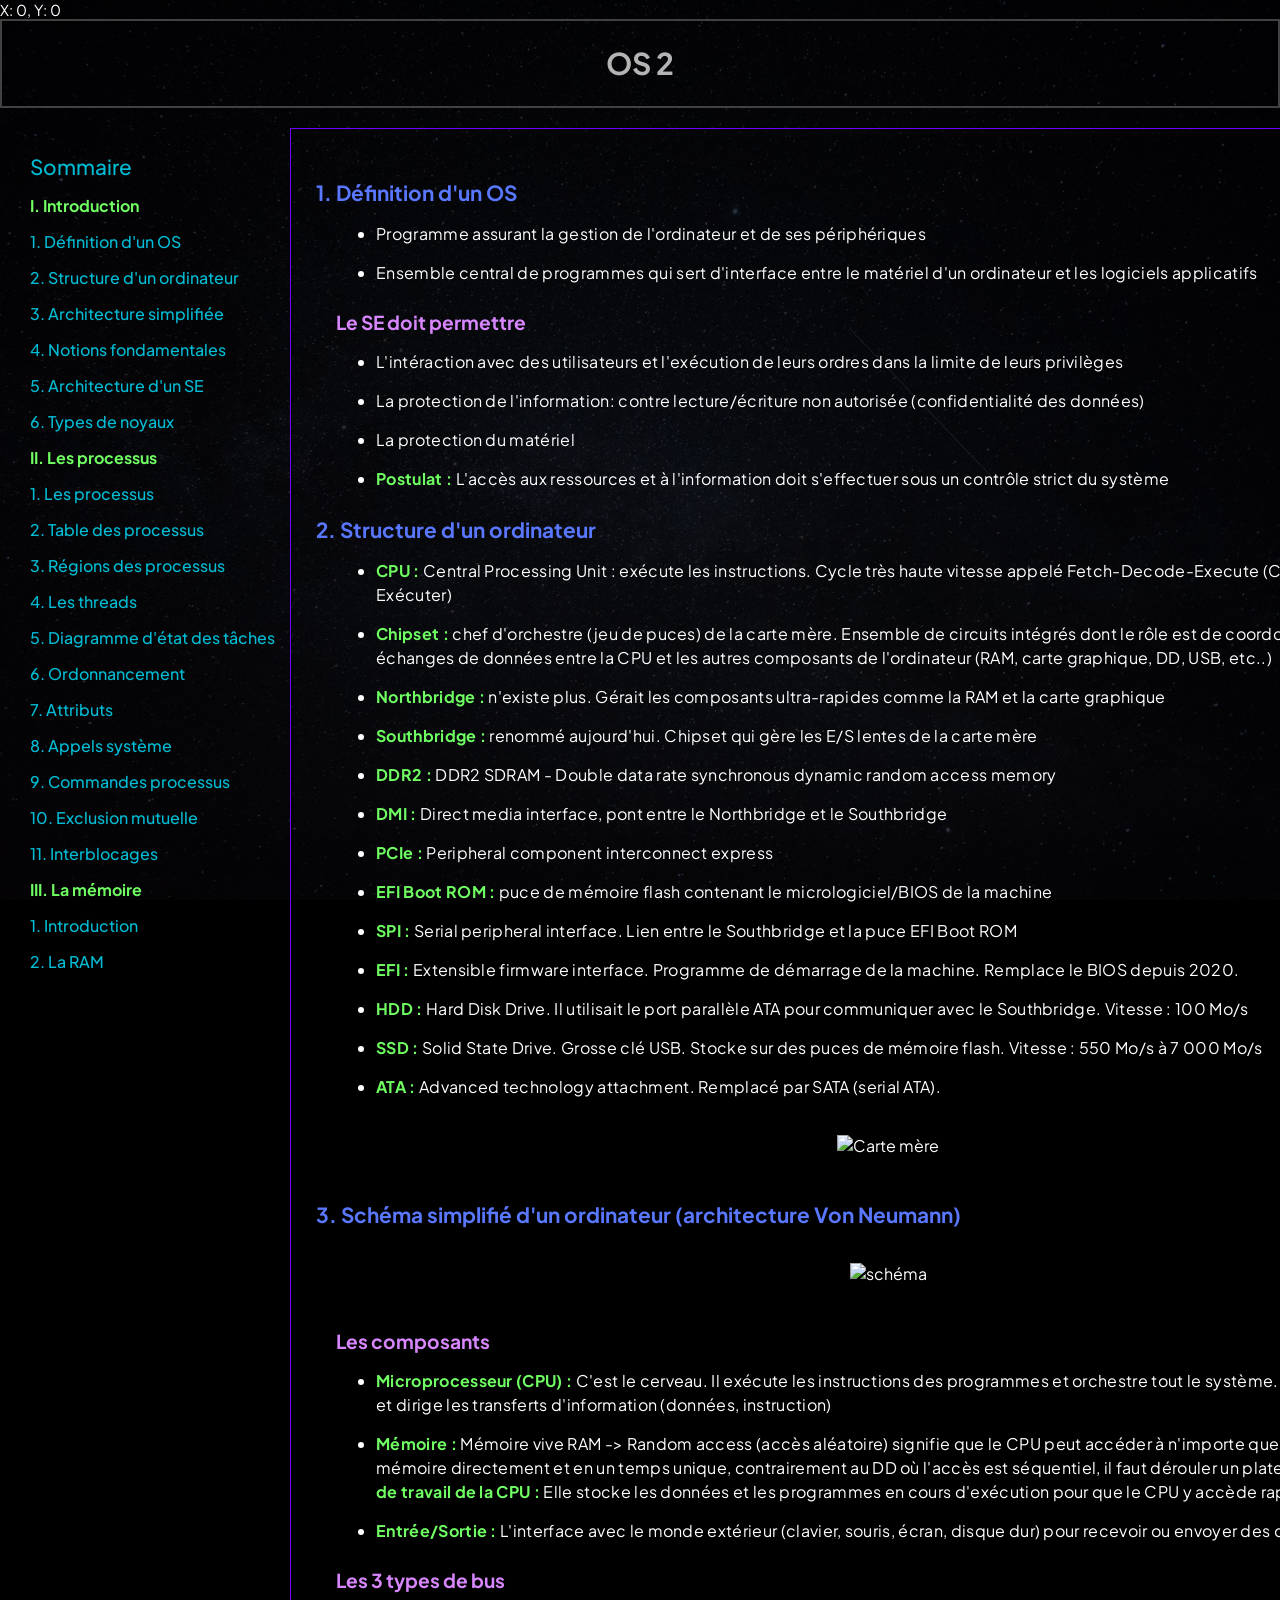
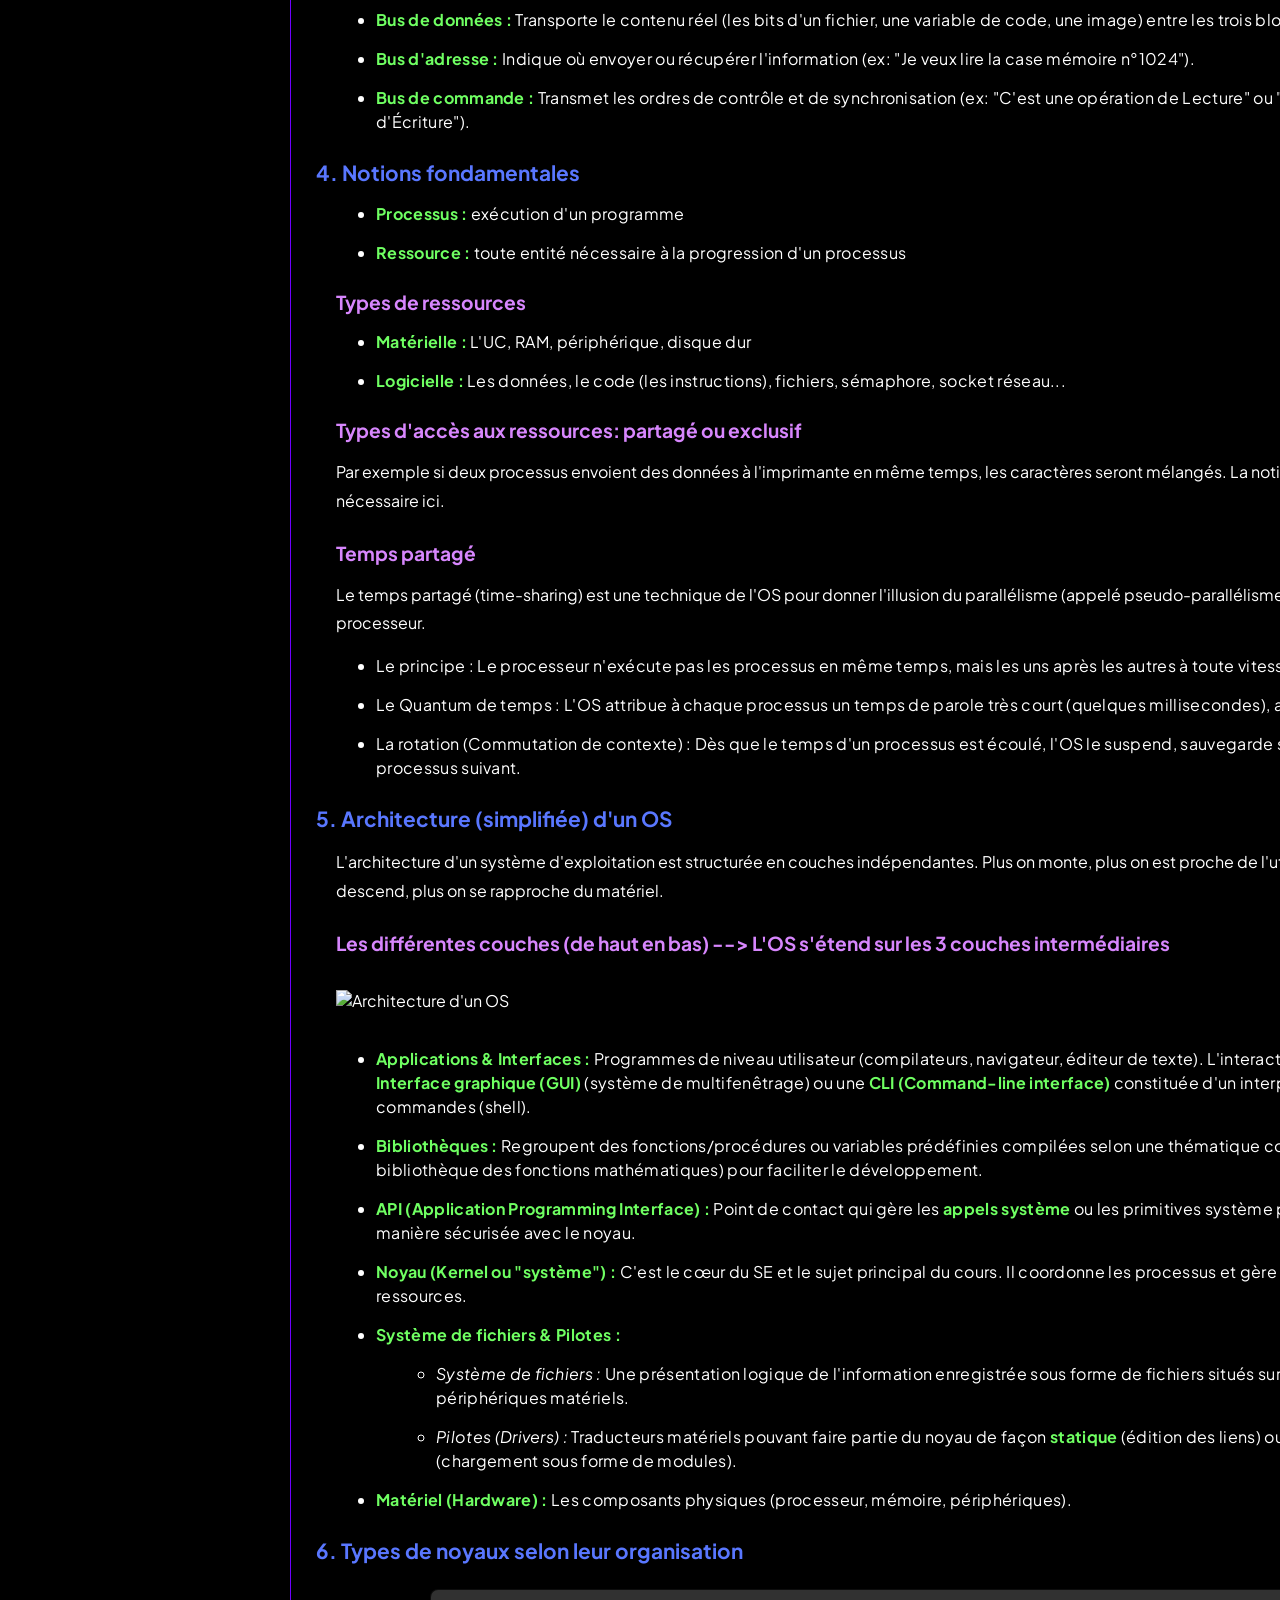
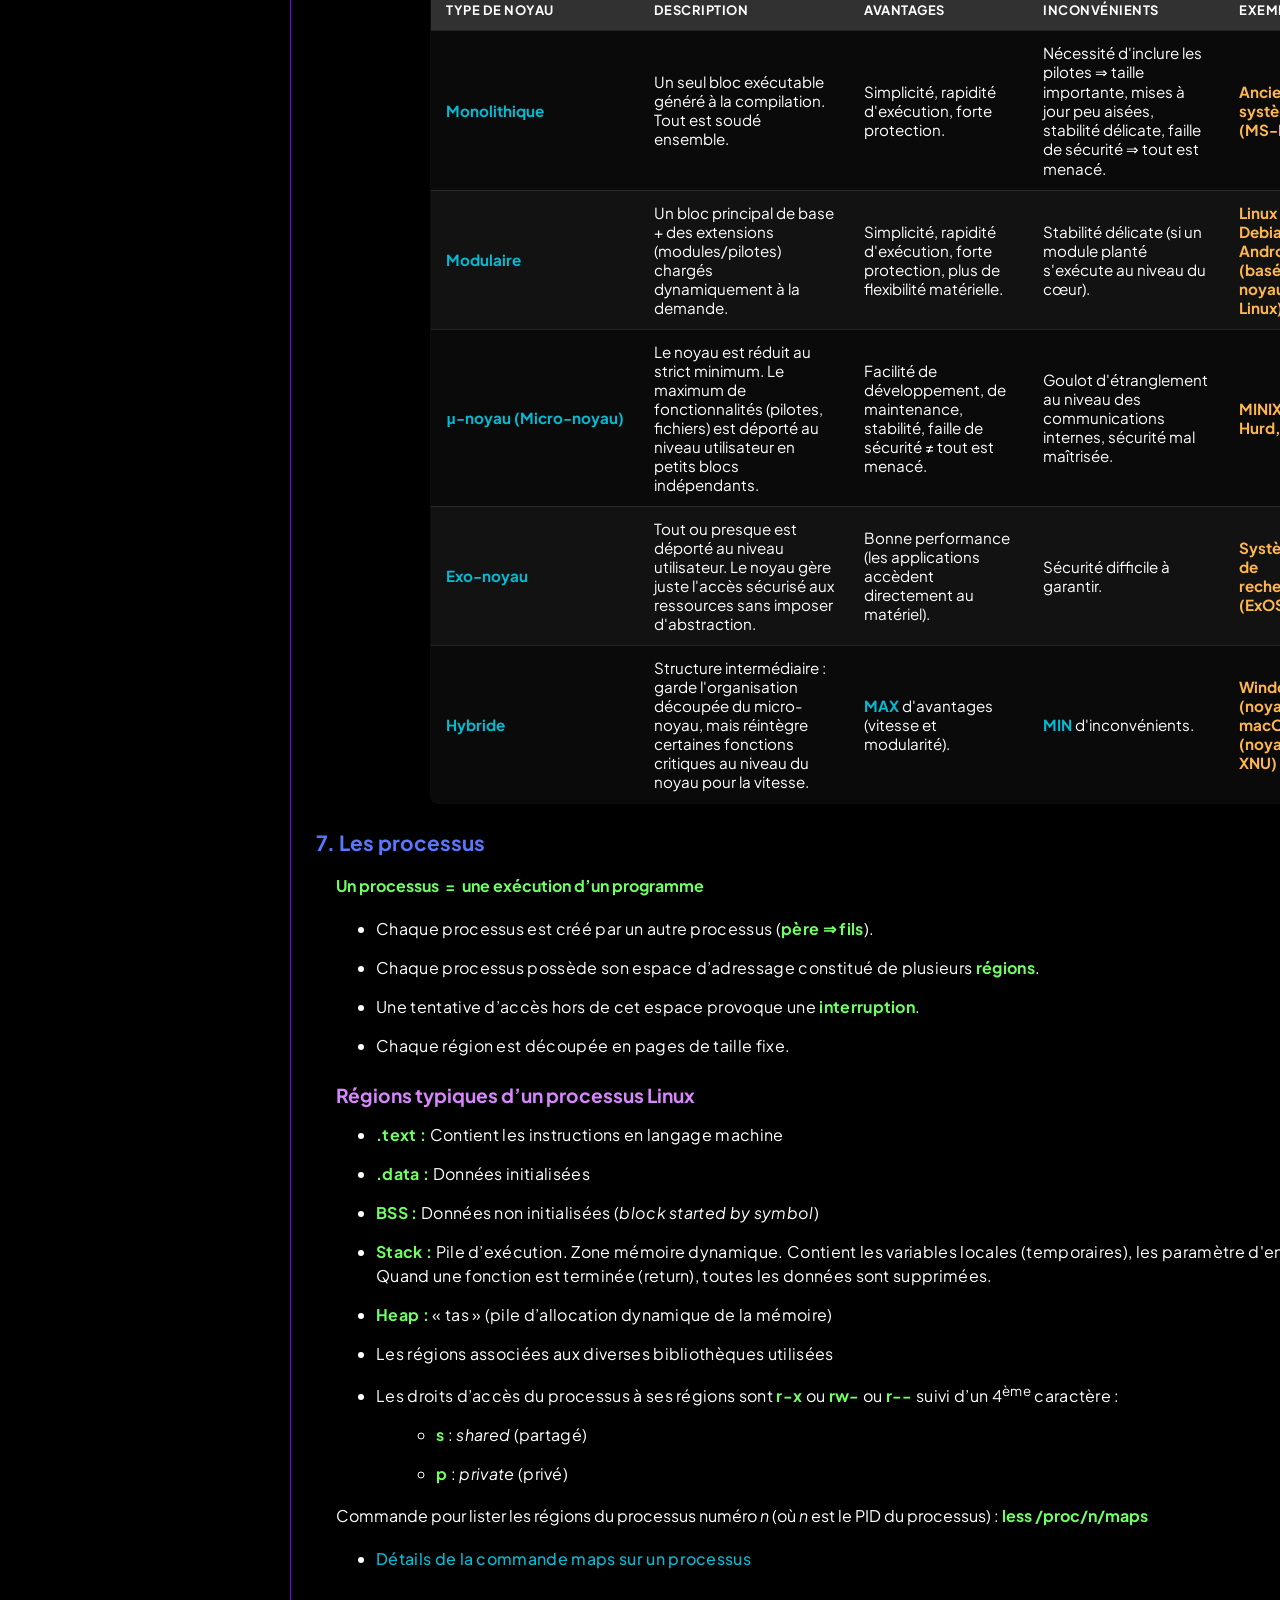
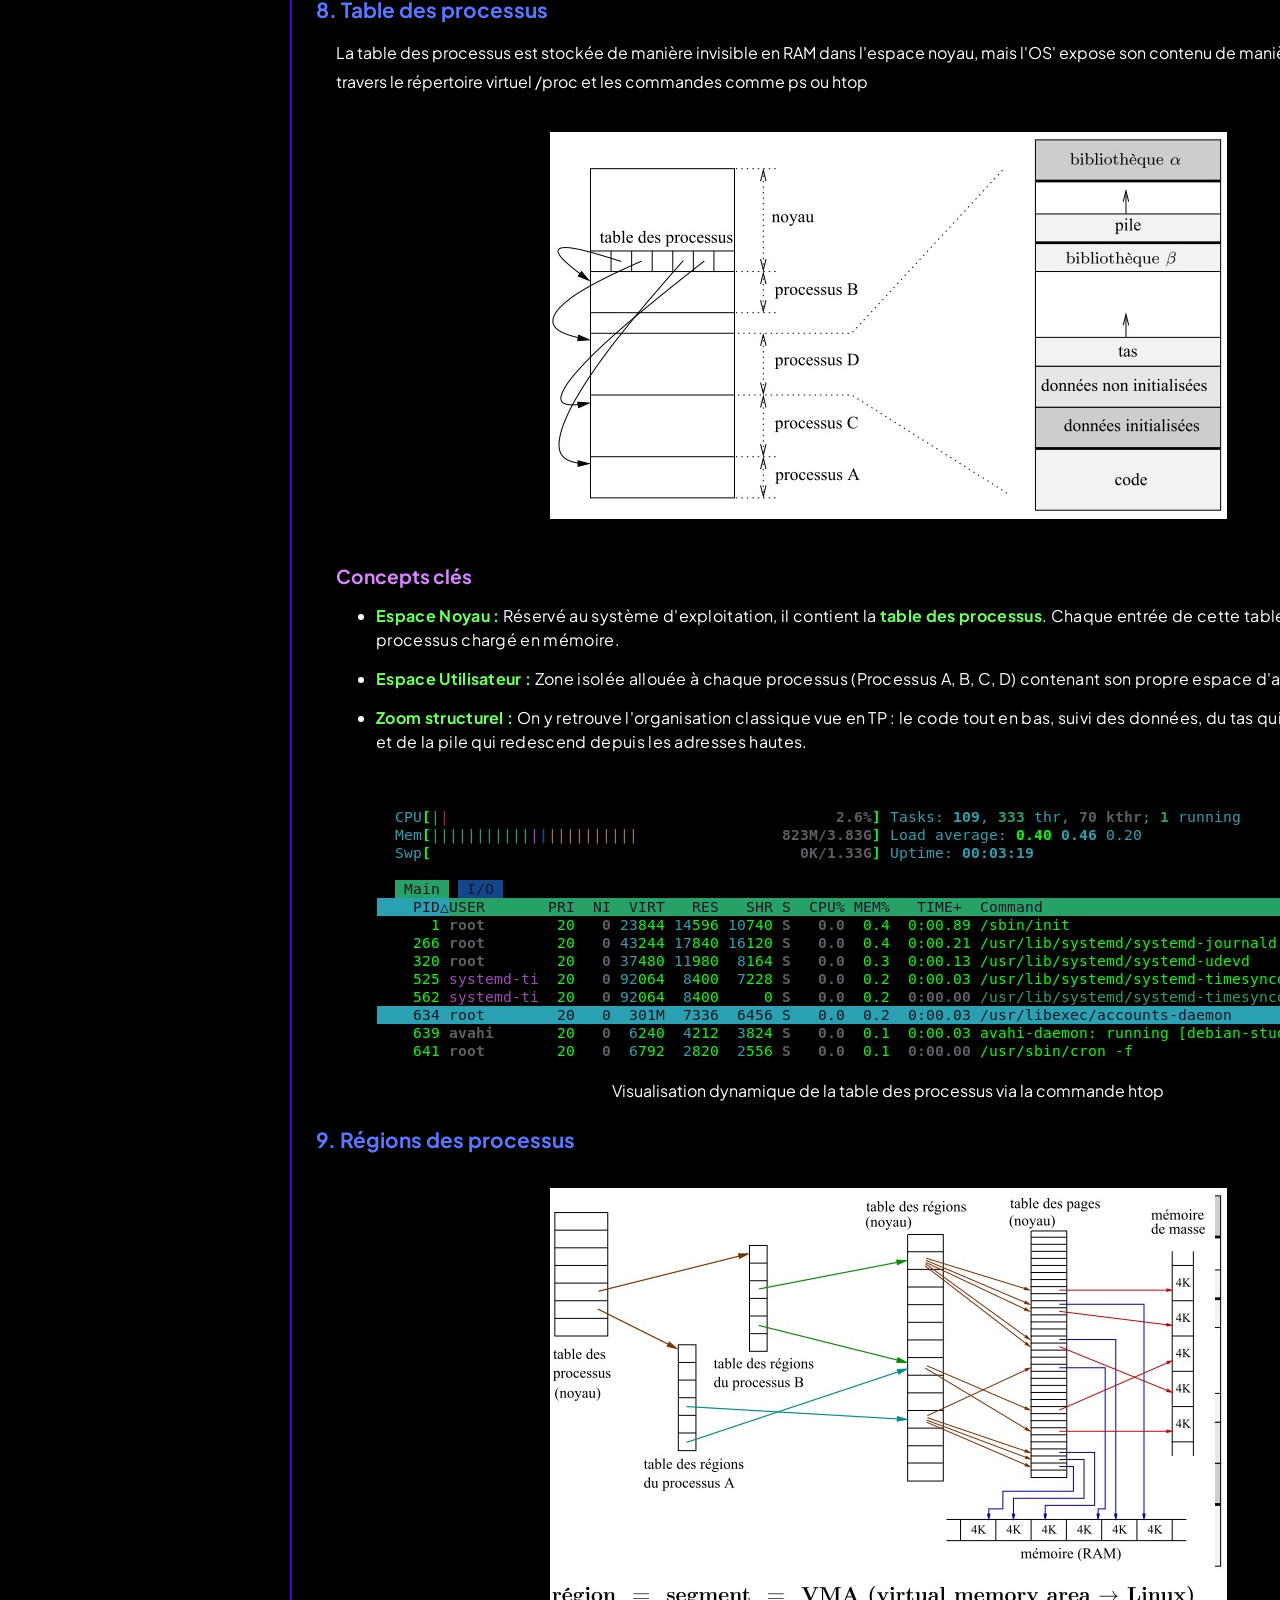
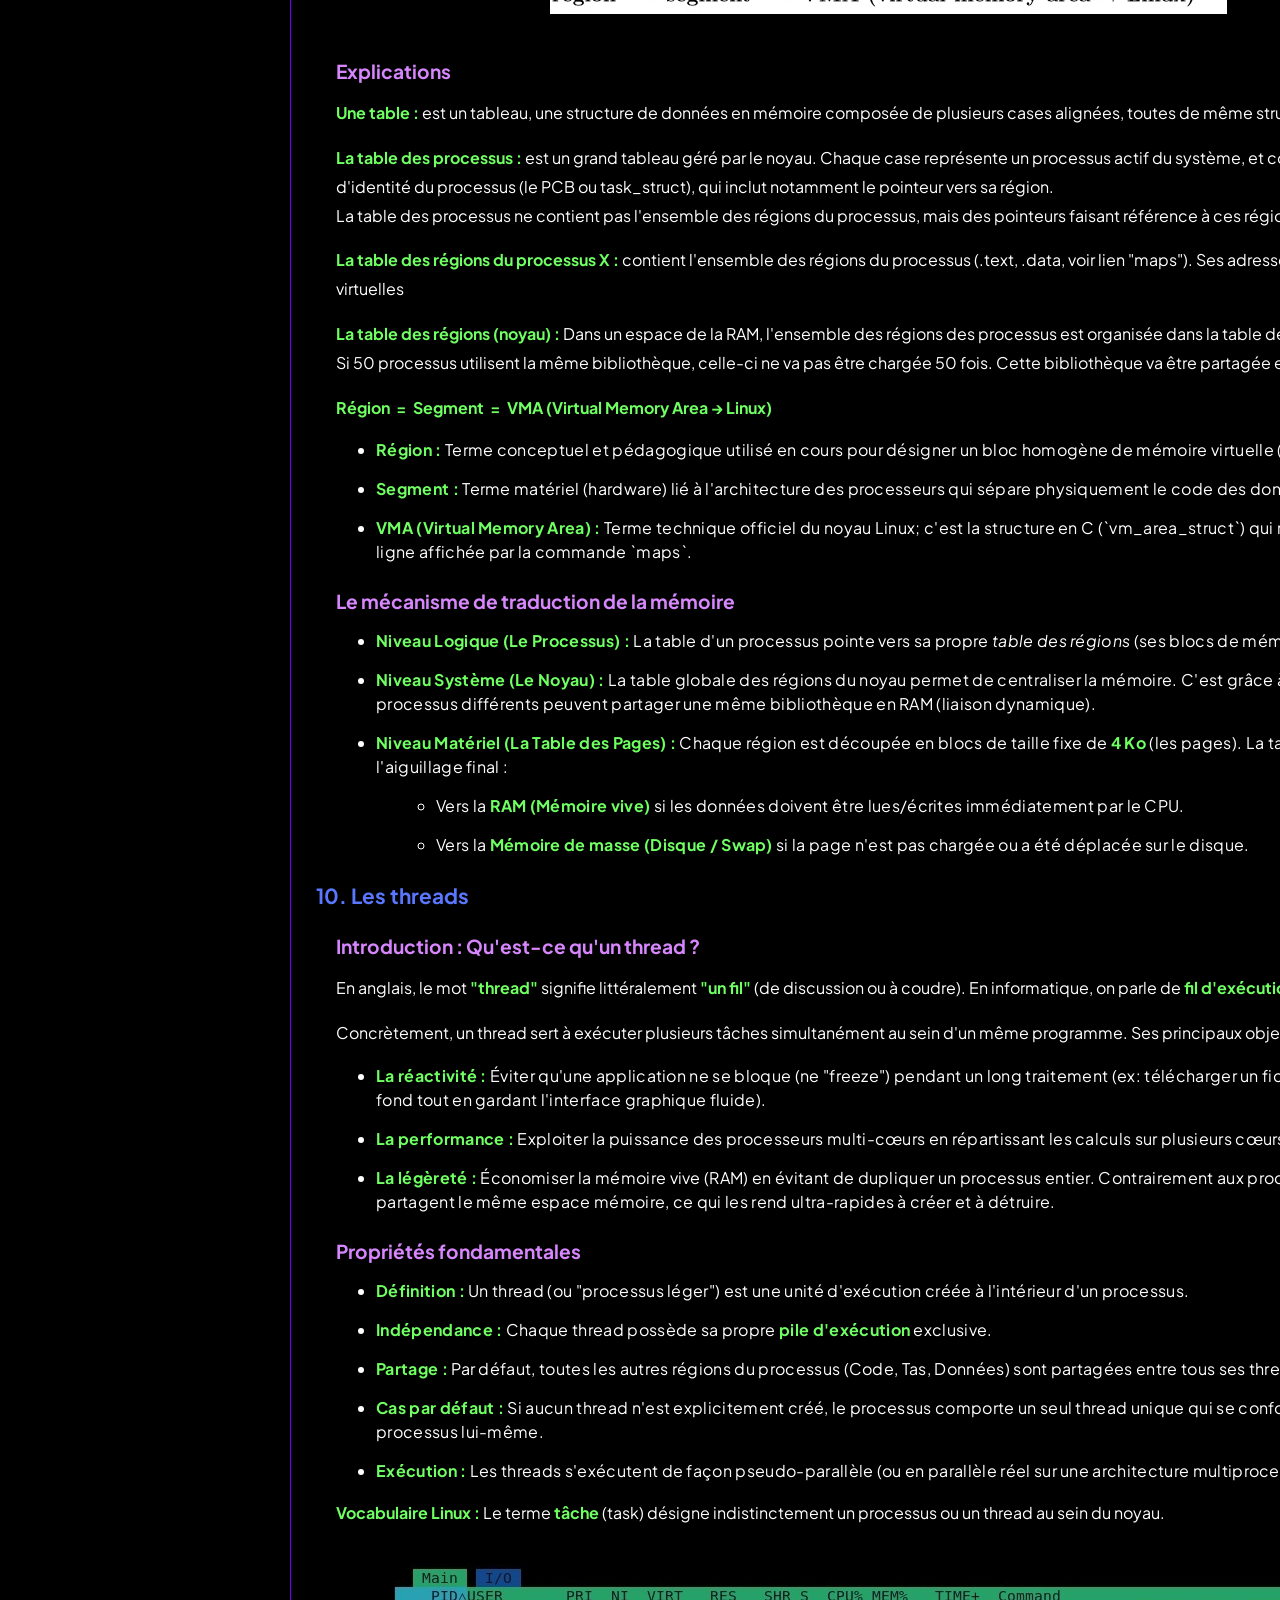
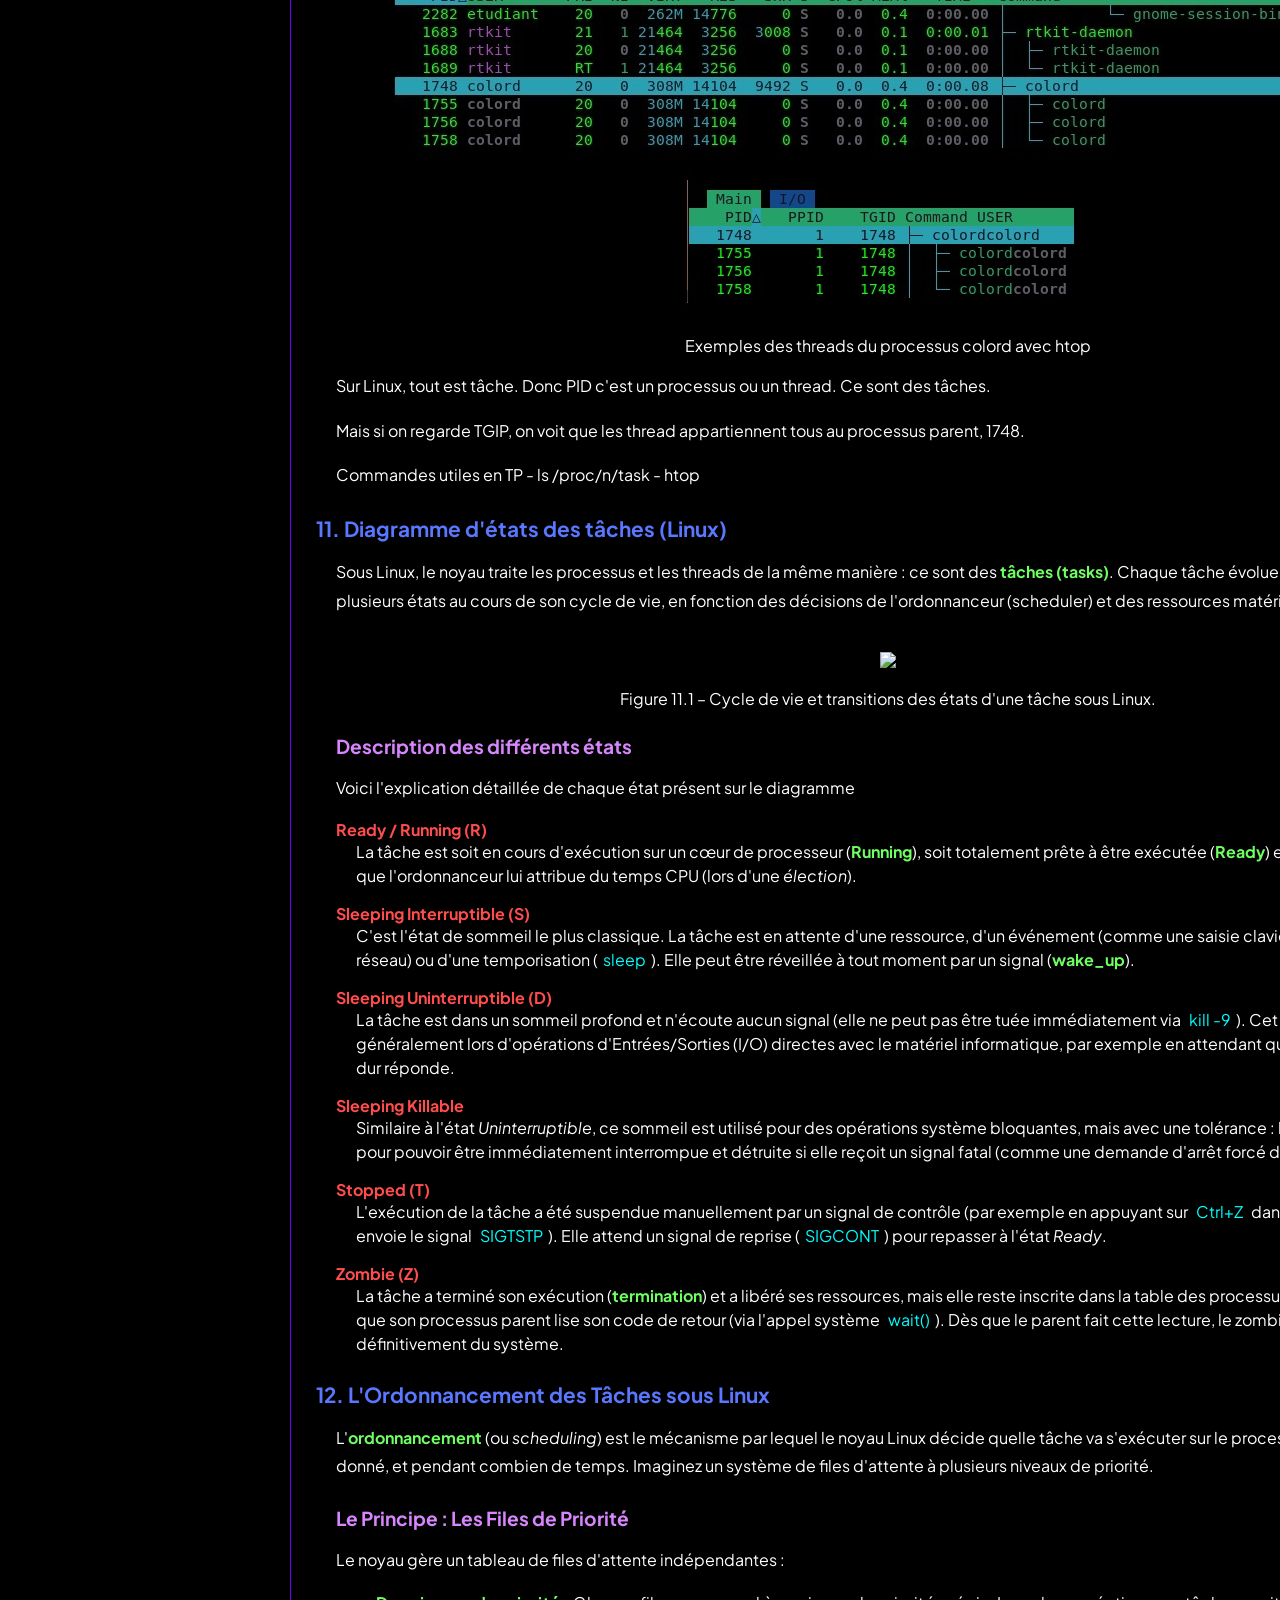
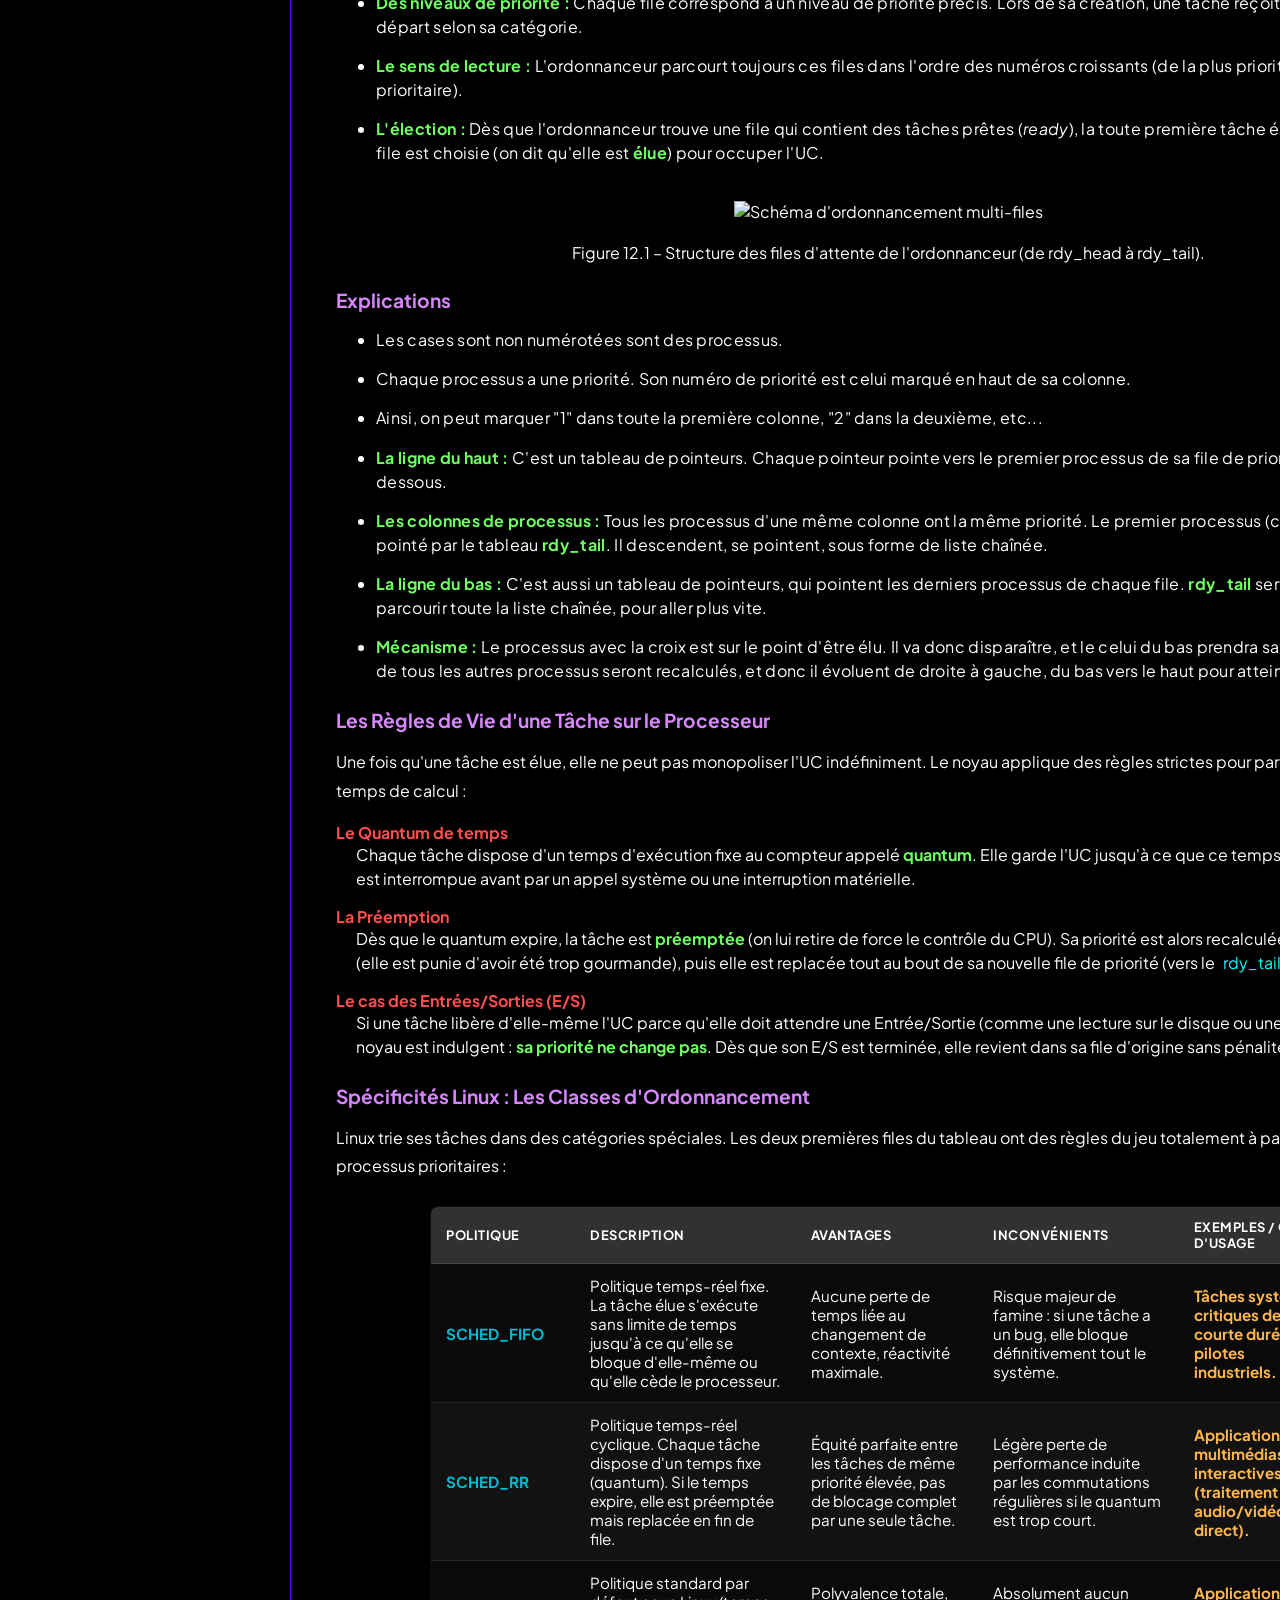
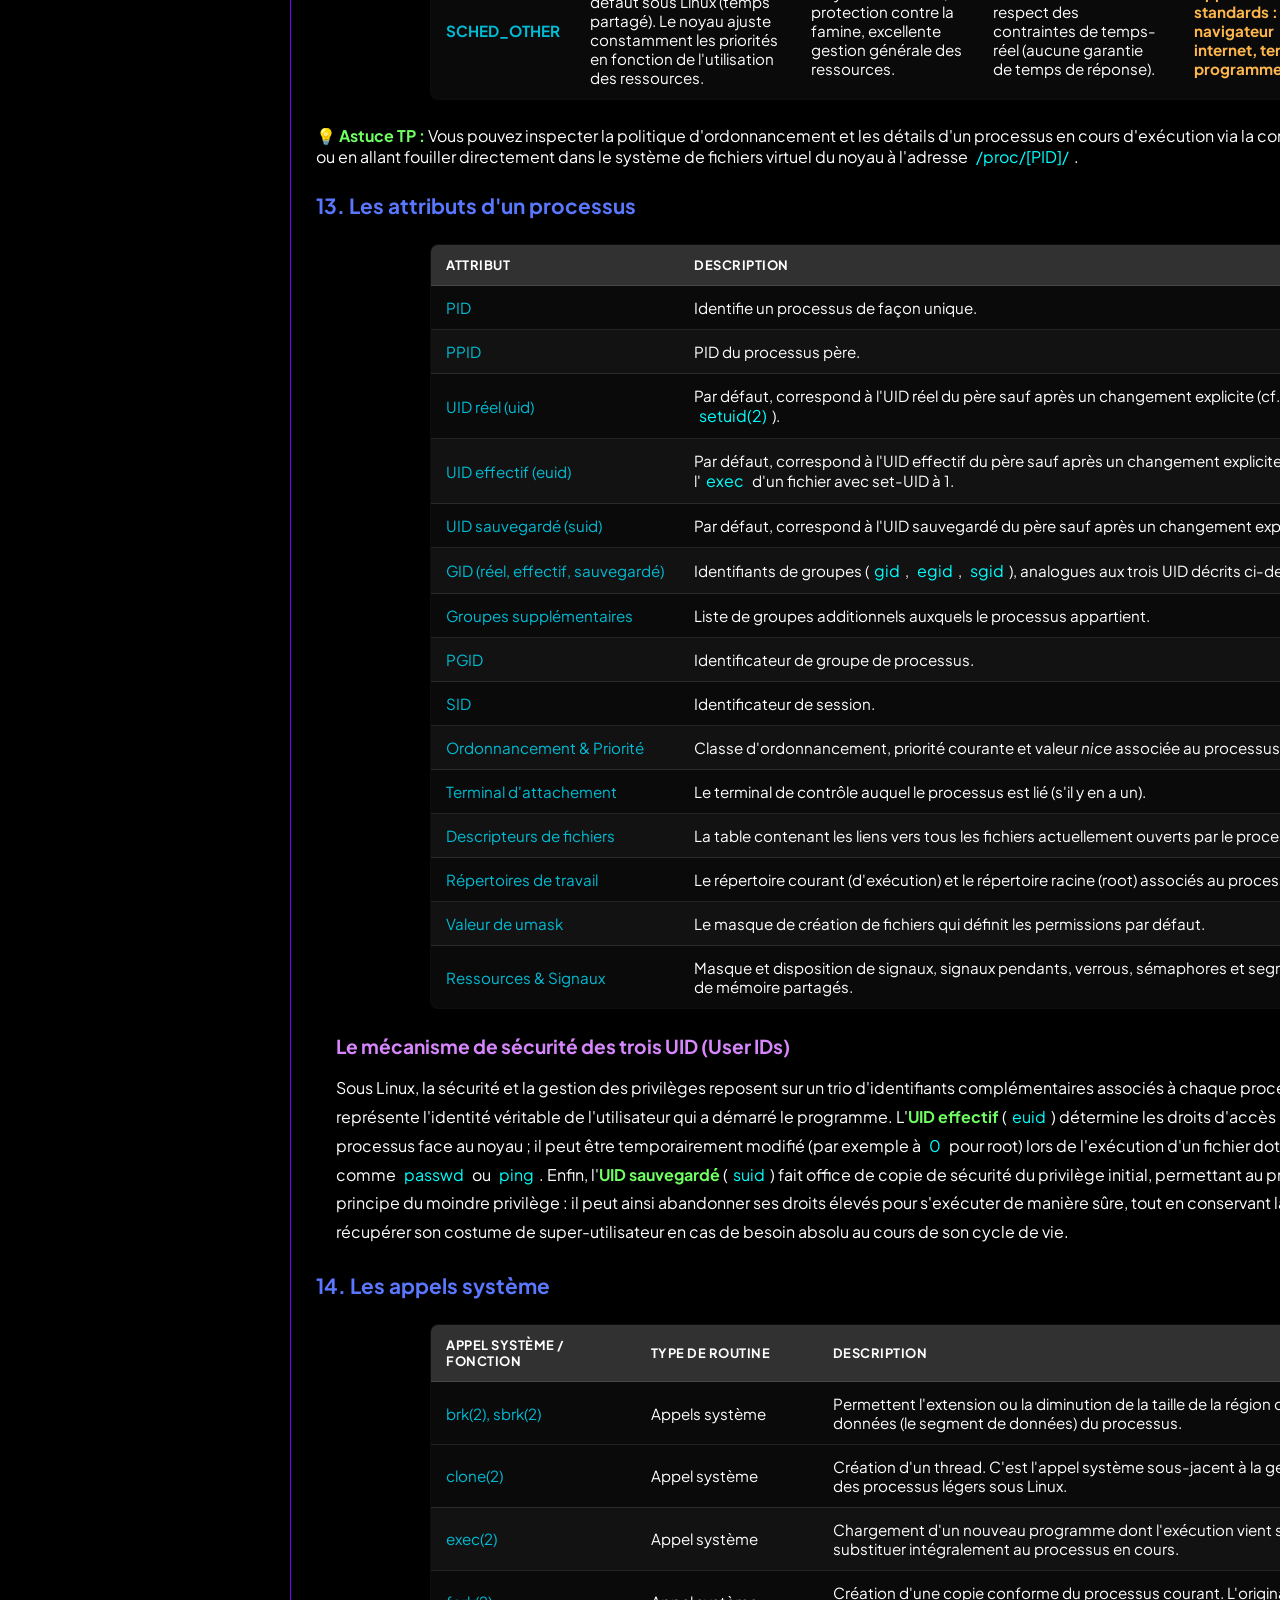
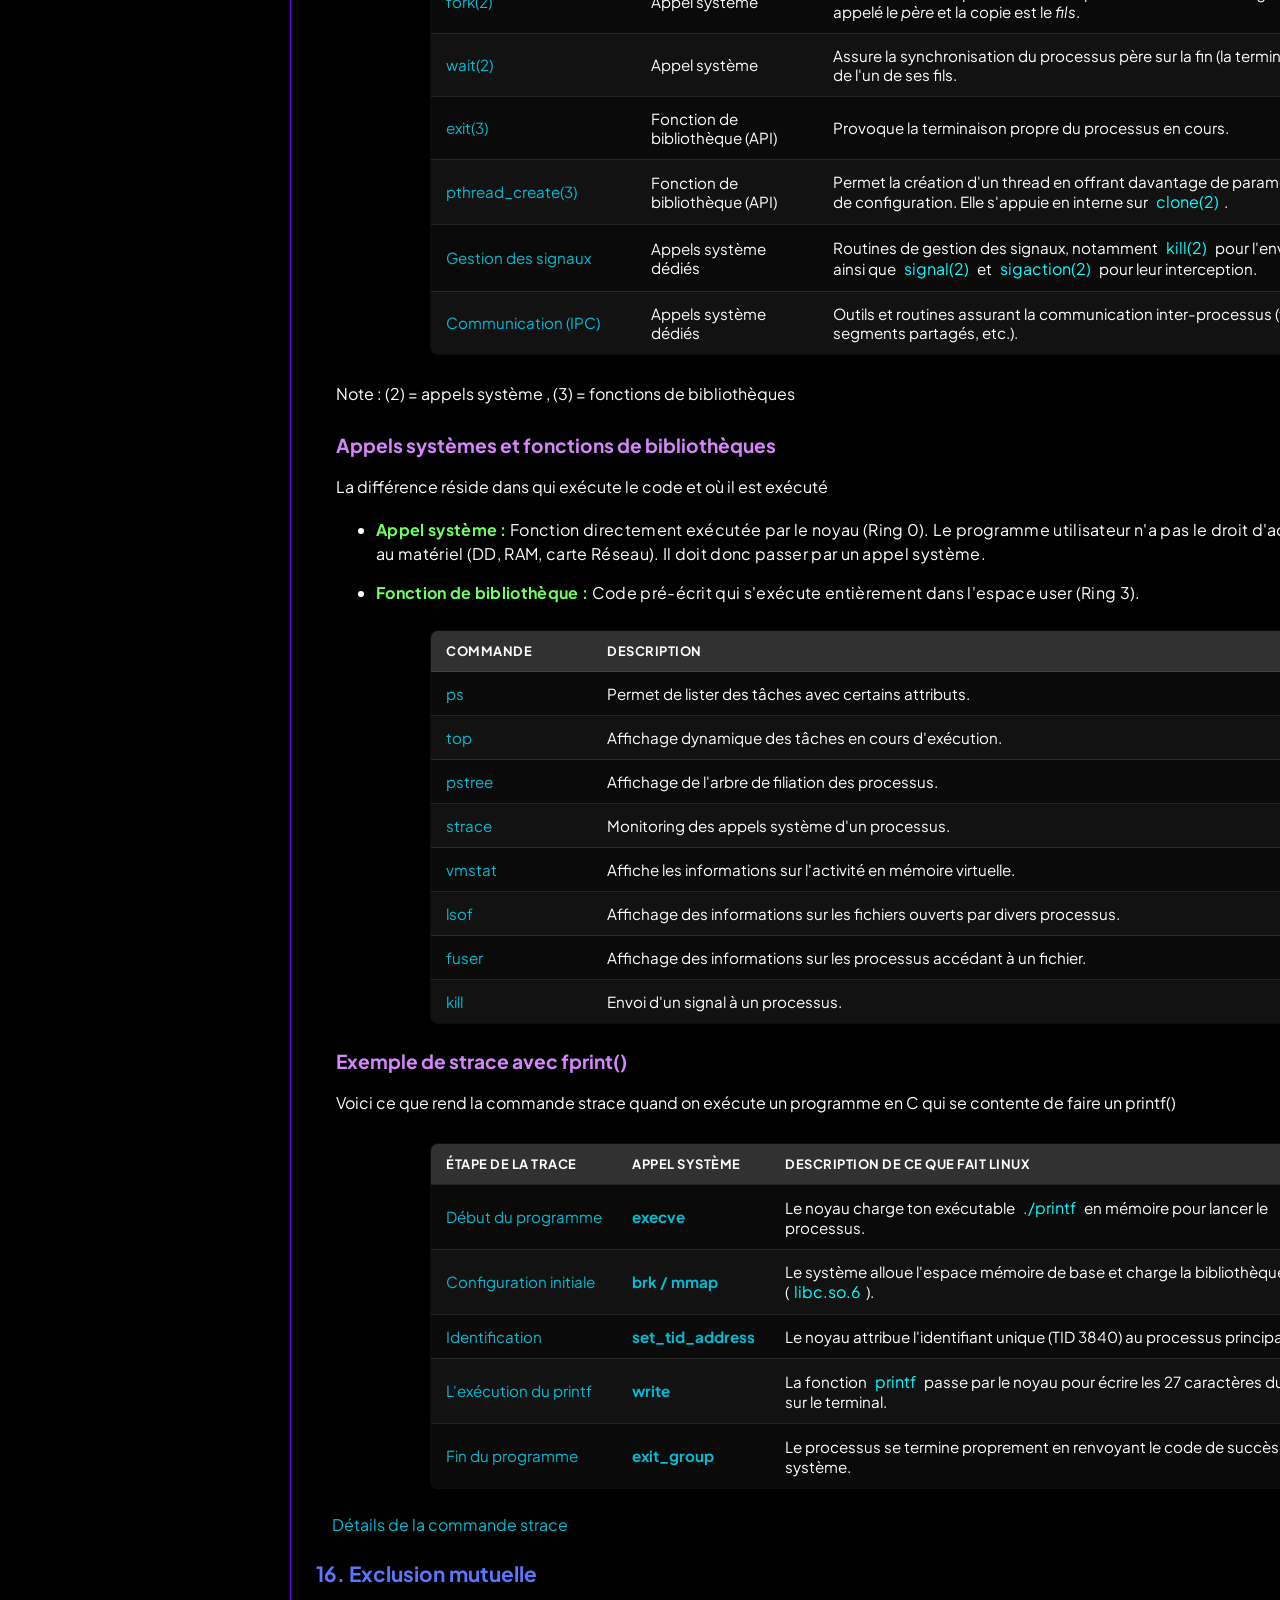
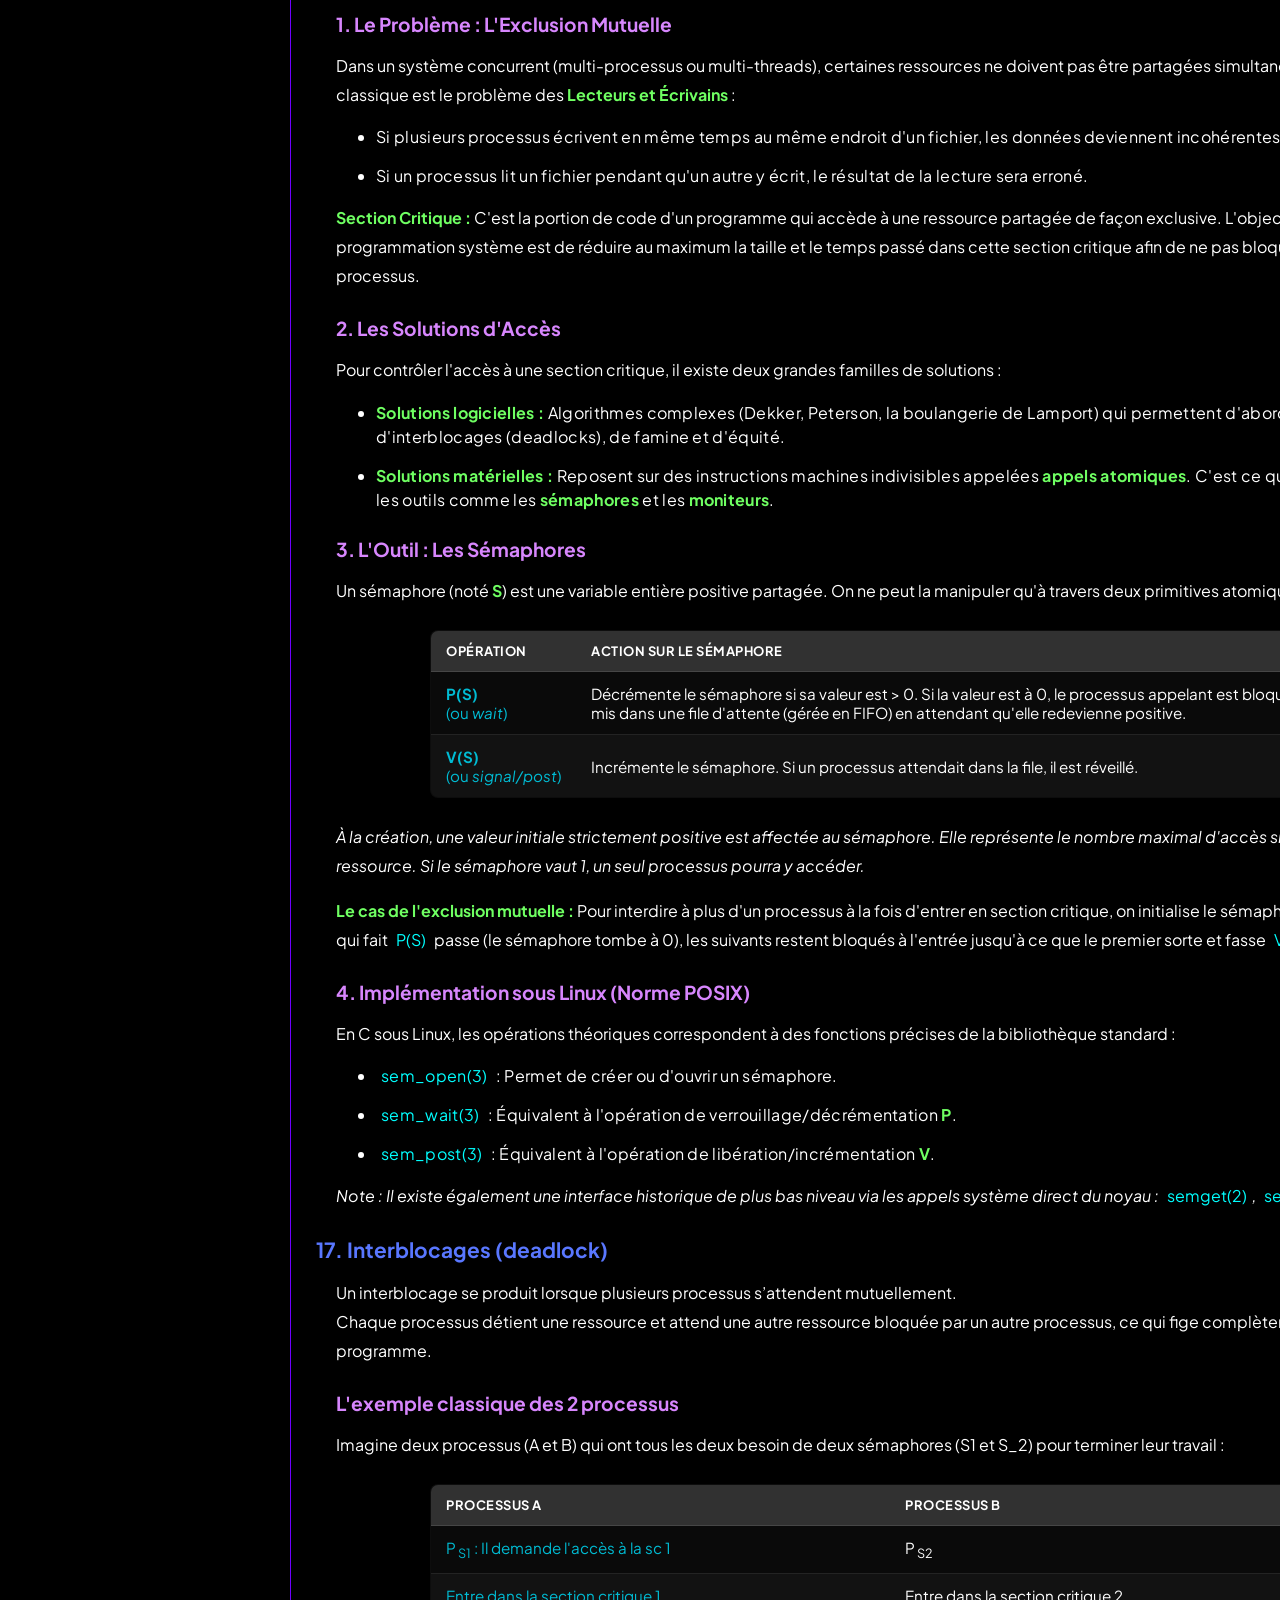
==== commit cd6b0a96: "Add files via upload" ====
--- a/index.html
+++ b/index.html
@@ -13,9 +13,6 @@
 
     <script defer src="java.js"></script>
 </head>
-
-
-
 
 <body>
 
@@ -30,26 +27,53 @@
     <div class="contenu">
 
         <nav class="barreGauche">
-            <h1>Sommaire</h1>
-            <ul>
-                <li><a href="#definition-os">1. Définition d'un OS</a></li>
-                <li><a href="#structure-ordi">2. Structure d'un ordinateur</a></li>
-                <li><a href="#archi-simple">3. Architecture simplifiée</a></li>
-                <li><a href="#notions-fondamentales">4. Notions fondamentales</a></li>
-                <li><a href="#architecture-se">5. Architecture d'un SE</a></li>
-                <li><a href="#types-noyaux">6. Types de noyaux</a></li>
-                <li><a href="#les-processus">7. Les processus</a></li>
-                <li><a href="#table-processus">8. Table des processus</a></li>
-                <li><a href="#regions-processus">9. Régions des processus</a></li>
-                <li><a href="#les-threads">10. Les threads</a></li>
-            </ul>
+        <h1>Sommaire</h1>
+        <ul>
+            <li>
+                <strong>I. Introduction</strong>
+                <ul>
+                    <li><a href="#definition-os">1. Définition d'un OS</a></li>
+                    <li><a href="#structure-ordi">2. Structure d'un ordinateur</a></li>
+                    <li><a href="#archi-simple">3. Architecture simplifiée</a></li>
+                    <li><a href="#notions-fondamentales">4. Notions fondamentales</a></li>
+                    <li><a href="#architecture-se">5. Architecture d'un SE</a></li>
+                    <li><a href="#types-noyaux">6. Types de noyaux</a></li>
+                </ul>
+            </li>        
+            <li>
+                <strong>II. Les processus</strong>
+                <ul>
+                    <li><a href="#les-processus">1. Les processus</a></li>
+                    <li><a href="#table-processus">2. Table des processus</a></li>
+                    <li><a href="#regions-processus">3. Régions des processus</a></li>
+                    <li><a href="#les-threads">4. Les threads</a></li>
+                    <li><a href="#task-diag-etat">5. Diagramme d'état des tâches</a></li>
+                    <li><a href="#ordonnancement">6. Ordonnancement</a></li>
+                    <li><a href="#proc-attribut">7. Attributs</a></li>
+                    <li><a href="#appel-sys">8. Appels système</a></li>
+                    <li><a href="#cmd-proc">9. Commandes processus</a></li>
+                    <li><a href="#exclusion">10. Exclusion mutuelle</a></li>
+                    <li><a href="#interlock">11. Interblocages</a></li>
+                </ul>
+            </li>
+            <li>
+                <strong>III. La mémoire</strong>
+                <ul>
+                    <li><a href="#memoire-intro">1. Introduction</a></li>
+                    <li><a href="#ram">2. La RAM</a></li>
+                    <li><a href="#adresses-virtuelles">3. Les adresses virtuelles</a></li>
+                    <li><a href="#creation-region-executable">4. Les régions d'un fichier exécutable</a></li>
+                    
+                </ul>
+            </li>
+        </ul>
         </nav>
 
         
         <div class="leCours">
 
             <section id="definition-os">
-                <h1>Définition d'un OS</h1>
+                <h1>1. Définition d'un OS</h1>
                 <ul>
                     <li>Programme assurant la gestion de l'ordinateur et de ses périphériques</li>
                     <li>Ensemble central de programmes qui sert d'interface entre le matériel d'un ordinateur et les logiciels applicatifs</li>
@@ -65,7 +89,7 @@
             </section>
 
             <section id="structure-ordi">
-                <h1>Structure d'un ordinateur</h1>
+                <h1>2. Structure d'un ordinateur</h1>
                 <ul>
                     <li><strong>CPU :</strong> Central Processing Unit : exécute les instructions. Cycle très haute vitesse appelé Fetch-Decode-Execute (Chercher - Décoder - Exécuter)</li>
                     <li><strong>Chipset :</strong> chef d'orchestre (jeu de puces) de la carte mère. Ensemble de circuits intégrés dont le rôle est de coordonner et gérer les échanges de données entre la CPU et les autres composants de l'ordinateur (RAM, carte graphique, DD, USB, etc..)</li>
@@ -83,15 +107,15 @@
                 </ul>
 
                 <div class="picture">
-                    <img src="Ordi.jpg" alt="Carte mère"/>
+                    <img src="./res/Ordi.jpg" alt="Carte mère"/>
                 </div>
             </section>
 
             <section id="archi-simple">
 
-                <h1>Schéma simplifié d'un ordinateur (architecture Von Neumann)</h1>
+                <h1>3. Schéma simplifié d'un ordinateur (architecture Von Neumann)</h1>
                 <div class="picture">
-                    <img src="ordisimple.jpg" alt="schéma"/>
+                    <img src="./res/ordisimple.jpg" alt="schéma"/>
                 </div>            
 
                 <h2>Les composants</h2>
@@ -114,7 +138,7 @@
             </section>
 
             <section id="notions-fondamentales">
-                <h1> Notions fondamentales</h1>
+                <h1>4. Notions fondamentales</h1>
 
                 <ul>
                     <li><strong>Processus : </strong>exécution d'un programme</li>
@@ -143,11 +167,11 @@
             </section>
 
             <section id="architecture-se">
-                <h1>Architecture (simplifiée) d'un OS</h1>
+                <h1>5. Architecture (simplifiée) d'un OS</h1>
                 <p>L'architecture d'un système d'exploitation est structurée en couches indépendantes. Plus on monte, plus on est proche de l'utilisateur. Plus on descend, plus on se rapproche du matériel.</p>
 
                 <h2>Les différentes couches (de haut en bas) --> L'OS  s'étend sur les 3 couches intermédiaires</h2>
-                <img src="archiSE.jpg" alt="Architecture d'un OS"/>
+                <img src="./res/archiSE.jpg" alt="Architecture d'un OS"/>
                 <ul>
                     <li><strong>Applications & Interfaces :</strong> Programmes de niveau utilisateur (compilateurs, navigateur, éditeur de texte). L'interaction se fait via une <strong>Interface graphique (GUI)</strong> (système de multifenêtrage) ou une <strong>CLI (Command-line interface)</strong> constituée d'un interpréteur de commandes (shell).</li>
                     <li><strong>Bibliothèques :</strong> Regroupent des fonctions/procédures ou variables prédéfinies compilées selon une thématique commune (ex : bibliothèque des fonctions mathématiques) pour faciliter le développement.</li>
@@ -164,16 +188,16 @@
             </section>
 
             <section id="types-noyaux">
-                <h1>Types de noyaux selon leur organisation</h1>
+                <h1>6. Types de noyaux selon leur organisation</h1>
                 
-                <table class="tableauNoyaux">
+                <table class="tableau_style">
                     <thead>
                         <tr>
                             <th>Type de noyau</th>
                             <th>Description</th>
                             <th>Avantages</th>
                             <th>Inconvénients</th>
-                            <th>Exemples concrets</th>
+                            <th>Exemples</th>
                         </tr>
                     </thead>
                     <tbody>
@@ -182,43 +206,42 @@
                             <td>Un seul bloc exécutable généré à la compilation. Tout est soudé ensemble.</td>
                             <td>Simplicité, rapidité d'exécution, forte protection.</td>
                             <td>Nécessité d'inclure les pilotes &rArr; taille importante, mises à jour peu aisées, stabilité délicate, faille de sécurité &rArr; tout est menacé.</td>
-                            <td>Anciens systèmes (MS-DOS)</td>
+                            <td class="tab_exemple">Anciens systèmes (MS-DOS)</td>
                         </tr>
                         <tr>
                             <td><strong>Modulaire</strong></td>
                             <td>Un bloc principal de base + des extensions (modules/pilotes) chargés dynamiquement à la demande.</td>
                             <td>Simplicité, rapidité d'exécution, forte protection, plus de flexibilité matérielle.</td>
                             <td>Stabilité délicate (si un module planté s'exécute au niveau du cœur).</td>
-                            <td><strong>Linux Debian</strong>, <strong>Android</strong> (basé sur le noyau Linux)</td>
+                            <td class="tab_exemple">Linux Debian, Android (basé sur le noyau Linux)</td>
                         </tr>
                         <tr>
                             <td><strong>&mu;-noyau (Micro-noyau)</strong></td>
                             <td>Le noyau est réduit au strict minimum. Le maximum de fonctionnalités (pilotes, fichiers) est déporté au niveau utilisateur en petits blocs indépendants.</td>
                             <td>Facilité de développement, de maintenance, stabilité, faille de sécurité &ne; tout est menacé.</td>
                             <td>Goulot d'étranglement au niveau des communications internes, sécurité mal maîtrisée.</td>
-                            <td>MINIX, GNU Hurd, QNX</td>
+                            <td class="tab_exemple">MINIX, GNU Hurd, QNX</td>
                         </tr>
                         <tr>
                             <td><strong>Exo-noyau</strong></td>
                             <td>Tout ou presque est déporté au niveau utilisateur. Le noyau gère juste l'accès sécurisé aux ressources sans imposer d'abstraction.</td>
                             <td>Bonne performance (les applications accèdent directement au matériel).</td>
                             <td>Sécurité difficile à garantir.</td>
-                            <td>Systèmes de recherche (ExOS)</td>
+                            <td class="tab_exemple">Systèmes de recherche (ExOS)</td>
                         </tr>
                         <tr>
                             <td><strong>Hybride</strong></td>
                             <td>Structure intermédiaire : garde l'organisation découpée du micro-noyau, mais réintègre certaines fonctions critiques au niveau du noyau pour la vitesse.</td>
                             <td><strong>MAX</strong> d'avantages (vitesse et modularité).</td>
                             <td><strong>MIN</strong> d'inconvénients.</td>
-                            <td><strong>Windows 11</strong> (noyau NT), macOS (noyau XNU)</td>
+                            <td class="tab_exemple">Windows 11 (noyau NT), macOS (noyau XNU)</td>
                         </tr>
                     </tbody>
                 </table>
             </section>
 
-            <!-- SECTION : LES PROCESSUS -->
             <section id="les-processus">
-                <h1>Les processus</h1>
+                <h1>7. Les processus</h1>
 
                 <div class="definition-box">
                     <p><strong>Un processus &nbsp;=&nbsp; une exécution d’un programme</strong></p>
@@ -253,7 +276,6 @@
                 </ul>
             </section>
 
-            <!-- SECTION 8 : TABLE DES PROCESSUS -->
             <section id="table-processus">
                 <h1>8. Table des processus</h1>
                 
@@ -277,7 +299,6 @@
 
             </section>
 
-            <!-- SECTION 9 : REGIONS DES PROCESSUS -->
             <section id="regions-processus">
                 <h1>9. Régions des processus</h1>
 
@@ -321,7 +342,6 @@
                 </ul>
             </section>
 
-<!-- SECTION 10 : LES THREADS -->
             <section id="les-threads">
                 <h1>10. Les threads</h1>
                 
@@ -360,6 +380,689 @@
 
             </section>
 
+            <section id="task-diag-etat">
+                <h1>11. Diagramme d'états des tâches (Linux)</h1>
+                
+                <p>
+                    Sous Linux, le noyau traite les processus et les threads de la même manière : ce sont des <strong>tâches (tasks)</strong>. 
+                    Chaque tâche évolue dynamiquement entre plusieurs états au cours de son cycle de vie, en fonction des décisions de l'ordonnanceur (scheduler) et des ressources matérielles disponibles.
+                </p>
+
+
+                <figure class="picture">
+                    <img src="./res/Diagramme_etats.jpg">
+                    <figcaption style=>Figure 11.1 – Cycle de vie et transitions des états d'une tâche sous Linux.</figcaption>
+                </figure>
+
+                <h2>Description des différents états</h2>
+                <p>Voici l'explication détaillée de chaque état présent sur le diagramme</p>
+
+                <dl>
+                    <dt><dfn>Ready / Running (R)</dfn></dt>
+                    <dd>
+                        La tâche est soit en cours d'exécution sur un cœur de processeur (<strong>Running</strong>), soit totalement prête à être exécutée (<strong>Ready</strong>) et attend simplement que l'ordonnanceur lui attribue du temps CPU (lors d'une <em>élection</em>).
+                    </dd>
+
+                    <dt><dfn>Sleeping Interruptible (S)</dfn></dt>
+                    <dd>
+                        C'est l'état de sommeil le plus classique. La tâche est en attente d'une ressource, d'un événement (comme une saisie clavier ou une donnée réseau) ou d'une temporisation (<code>sleep</code>). Elle peut être réveillée à tout moment par un signal (<strong>wake_up</strong>).
+                    </dd>
+
+                    <dt><dfn>Sleeping Uninterruptible (D)</dfn></dt>
+                    <dd>
+                        La tâche est dans un sommeil profond et n'écoute aucun signal (elle ne peut pas être tuée immédiatement via <code>kill -9</code>). Cet état survient généralement lors d'opérations d'Entrées/Sorties (I/O) directes avec le matériel informatique, par exemple en attendant qu'un secteur de disque dur réponde.
+                    </dd>
+
+                    <dt><dfn>Sleeping Killable</dfn></dt>
+                    <dd>
+                        Similaire à l'état <em>Uninterruptible</em>, ce sommeil est utilisé pour des opérations système bloquantes, mais avec une tolérance : la tâche est configurée pour pouvoir être immédiatement interrompue et détruite si elle reçoit un signal fatal (comme une demande d'arrêt forcé du processus).
+                    </dd>
+
+                    <dt><dfn>Stopped (T)</dfn></dt>
+                    <dd>
+                        L'exécution de la tâche a été suspendue manuellement par un signal de contrôle (par exemple en appuyant sur <code>Ctrl+Z</code> dans le terminal, ce qui envoie le signal <code>SIGTSTP</code>). Elle attend un signal de reprise (<code>SIGCONT</code>) pour repasser à l'état <em>Ready</em>.
+                    </dd>
+
+                    <dt><dfn>Zombie (Z)</dfn></dt>
+                    <dd>
+                        La tâche a terminé son exécution (<strong>termination</strong>) et a libéré ses ressources, mais elle reste inscrite dans la table des processus du noyau. Elle attend que son processus parent lise son code de retour (via l'appel système <code>wait()</code>). Dès que le parent fait cette lecture, le zombie disparaît définitivement du système.
+                    </dd>
+                </dl>
+            </section>
+
+            <section id="ordonnancement">
+                <h1>12. L'Ordonnancement des Tâches sous Linux</h2>
+
+                <p>
+                    L'<strong>ordonnancement</strong> (ou <em>scheduling</em>) est le mécanisme par lequel le noyau Linux décide quelle tâche va s'exécuter sur le processeur (l'UC) à un instant donné, et pendant combien de temps. 
+                    Imaginez un système de files d'attente à plusieurs niveaux de priorité.
+                </p>
+
+                <!-- Bloc Concept Clé : Les Files Multiples -->
+                
+                    <h2>Le Principe : Les Files de Priorité</h2>
+                    <p>Le noyau gère un tableau de files d'attente indépendantes :</p>
+                    <ul>
+                        <li><strong>Des niveaux de priorité :</strong> Chaque file correspond à un niveau de priorité précis. Lors de sa création, une tâche reçoit sa priorité de départ selon sa catégorie.</li>
+                        <li><strong>Le sens de lecture :</strong> L'ordonnanceur parcourt toujours ces files dans l'ordre des numéros croissants (de la plus prioritaire à la moins prioritaire).</li>
+                        <li><strong>L'élection :</strong> Dès que l'ordonnanceur trouve une file qui contient des tâches prêtes (<em>ready</em>), la toute première tâche éligible en tête de file est choisie (on dit qu'elle est <strong>élue</strong>) pour occuper l'UC.</li>
+                    </ul>
+
+
+                <figure class="picture">
+                    <img src="./res/ordonnancement.jpg" alt="Schéma d'ordonnancement multi-files">
+                    <figcaption>Figure 12.1 – Structure des files d'attente de l'ordonnanceur (de rdy_head à rdy_tail).</figcaption>
+                </figure>
+
+                <h2>Explications</h2>
+
+                <ul class="tableau_court">
+                    <li>Les cases sont non numérotées sont des processus.</li>
+                    <li>Chaque processus a une priorité. Son numéro de priorité est celui marqué en haut de sa colonne.</li>
+                    <li>Ainsi, on peut marquer "1" dans toute la première colonne, "2" dans la deuxième, etc...</li>
+
+                </ul>
+
+                <ul>
+                    <li><strong>La ligne du haut : </strong>C'est un tableau de pointeurs. Chaque pointeur pointe vers le premier processus de sa file de priorité, celui juste en-dessous.</li>
+                    <li><strong>Les colonnes de processus : </strong>Tous les processus d'une même colonne ont la même priorité. Le premier processus (celui du haut) est pointé par le tableau <strong>rdy_tail</strong>. Il descendent, se pointent, sous forme de liste chaînée.</li>
+                    <li><strong>La ligne du bas : </strong>C'est aussi un tableau de pointeurs, qui pointent les derniers processus de chaque file. <strong> rdy_tail</strong> sert à éviter de parcourir toute la liste chaînée, pour aller plus vite.</li>
+                    <li><strong>Mécanisme : </strong>Le processus avec la croix est sur le point d'être élu. Il va donc disparaître, et le celui du bas prendra sa place. Les priorités de tous les autres processus seront recalculés, et donc il évoluent de droite à gauche, du bas vers le haut pour atteindre la case "X".</li>
+                </ul>
+
+                <h2>Les Règles de Vie d'une Tâche sur le Processeur</h2>
+                <p>Une fois qu'une tâche est élue, elle ne peut pas monopoliser l'UC indéfiniment. Le noyau applique des règles strictes pour partager équitablement le temps de calcul :</p>
+
+                <dl>
+                    <dt><dfn>Le Quantum de temps</dfn></dt>
+                    <dd>
+                        Chaque tâche dispose d'un temps d'exécution fixe au compteur appelé <strong>quantum</strong>. Elle garde l'UC jusqu'à ce que ce temps soit écoulé, sauf si elle est interrompue avant par un appel système ou une interruption matérielle.
+                    </dd>
+
+                    <dt><dfn>La Préemption</dfn></dt>
+                    <dd>
+                        Dès que le quantum expire, la tâche est <strong>préemptée</strong> (on lui retire de force le contrôle du CPU). Sa priorité est alors recalculée et revue à la baisse (elle est punie d'avoir été trop gourmande), puis elle est replacée tout au bout de sa nouvelle file de priorité (vers le <code>rdy_tail</code>).
+                    </dd>
+
+                    <dt><dfn>Le cas des Entrées/Sorties (E/S)</dfn></dt>
+                    <dd>
+                        Si une tâche libère d'elle-même l'UC parce qu'elle doit attendre une Entrée/Sortie (comme une lecture sur le disque ou une saisie utilisateur), le noyau est indulgent : <strong>sa priorité ne change pas</strong>. Dès que son E/S est terminée, elle revient dans sa file d'origine sans pénalité.
+                    </dd>
+                </dl>
+
+                <!-- Focus Linux / Temps Réel -->
+                <h2>Spécificités Linux : Les Classes d'Ordonnancement</h2>
+                <p>
+                    Linux trie ses tâches dans des catégories spéciales. Les deux premières files du tableau ont des règles du jeu totalement à part, réservées aux processus prioritaires :
+                </p>
+
+            <table class="tableau_style">
+                <thead>
+                    <tr>
+                        <th>Politique</th>
+                        <th>Description</th>
+                        <th>Avantages</th>
+                        <th>Inconvénients</th>
+                        <th>Exemples / Cas d'usage</th>
+                    </tr>
+                </thead>
+                <tbody>
+                    <tr>
+                        <td><strong>SCHED_FIFO</strong></td>
+                        <td>Politique temps-réel fixe. La tâche élue s'exécute sans limite de temps jusqu'à ce qu'elle se bloque d'elle-même ou qu'elle cède le processeur.</td>
+                        <td>Aucune perte de temps liée au changement de contexte, réactivité maximale.</td>
+                        <td>Risque majeur de famine : si une tâche a un bug, elle bloque définitivement tout le système.</td>
+                        <td class="tab_exemple">Tâches systèmes critiques de courte durée, pilotes industriels.</td>
+                    </tr>
+                    <tr>
+                        <td><strong>SCHED_RR</strong></td>
+                        <td>Politique temps-réel cyclique. Chaque tâche dispose d'un temps fixe (quantum). Si le temps expire, elle est préemptée mais replacée en fin de file.</td>
+                        <td>Équité parfaite entre les tâches de même priorité élevée, pas de blocage complet par une seule tâche.</td>
+                        <td>Légère perte de performance induite par les commutations régulières si le quantum est trop court.</td>
+                        <td class="tab_exemple">Applications multimédias interactives (traitement audio/vidéo en direct).</td>
+                    </tr>
+                    <tr>
+                        <td><strong>SCHED_OTHER</strong></td>
+                        <td>Politique standard par défaut sous Linux (temps partagé). Le noyau ajuste constamment les priorités en fonction de l'utilisation des ressources.</td>
+                        <td>Polyvalence totale, protection contre la famine, excellente gestion générale des ressources.</td>
+                        <td>Absolument aucun respect des contraintes de temps-réel (aucune garantie de temps de réponse).</td>
+                        <td class="tab_exemple">Applications standards : navigateur internet, terminal, programme C.</td>
+                    </tr>
+                </tbody>
+            </table>
+
+                <div>
+                    💡 <strong>Astuce TP :</strong> Vous pouvez inspecter la politique d'ordonnancement et les détails d'un processus en cours d'exécution via la commande standard <code>ps</code>, ou en allant fouiller directement dans le système de fichiers virtuel du noyau à l'adresse <code>/proc/[PID]/</code>.
+                </div>
+            </section>
+
+            <section id="proc-attribut">
+
+                <h1>13. Les attributs d'un processus</h1>
+                <table class="tableau_style">
+                    <thead>
+                        <tr>
+                            <th>Attribut</th>
+                            <th>Description</th>
+                        </tr>
+                    </thead>
+                    <tbody>
+                        <tr>
+                            <td>PID</td>
+                            <td>Identifie un processus de façon unique.</td>
+                        </tr>
+                        <tr>
+                            <td>PPID</td>
+                            <td>PID du processus père.</td>
+                        </tr>
+                        <tr>
+                            <td>UID réel (uid)</td>
+                            <td>Par défaut, correspond à l'UID réel du père sauf après un changement explicite (cf. <code>setuid(2)</code>).</td>
+                        </tr>
+                        <tr>
+                            <td>UID effectif (euid)</td>
+                            <td>Par défaut, correspond à l'UID effectif du père sauf après un changement explicite ou l'<code>exec</code> d'un fichier avec set-UID à 1.</td>
+                        </tr>
+                        <tr>
+                            <td>UID sauvegardé (suid)</td>
+                            <td>Par défaut, correspond à l'UID sauvegardé du père sauf après un changement explicite.</td>
+                        </tr>
+                        <tr>
+                            <td>GID (réel, effectif, sauvegardé)</td>
+                            <td>Identifiants de groupes (<code>gid</code>, <code>egid</code>, <code>sgid</code>), analogues aux trois UID décrits ci-dessus.</td>
+                        </tr>
+                        <tr>
+                            <td>Groupes supplémentaires</td>
+                            <td>Liste de groupes additionnels auxquels le processus appartient.</td>
+                        </tr>
+                        <tr>
+                            <td>PGID</td>
+                            <td>Identificateur de groupe de processus.</td>
+                        </tr>
+                        <tr>
+                            <td>SID</td>
+                            <td>Identificateur de session.</td>
+                        </tr>
+                        <tr>
+                            <td>Ordonnancement & Priorité</td>
+                            <td>Classe d'ordonnancement, priorité courante et valeur <em>nice</em> associée au processus.</td>
+                        </tr>
+                        <tr>
+                            <td>Terminal d'attachement</td>
+                            <td>Le terminal de contrôle auquel le processus est lié (s'il y en a un).</td>
+                        </tr>
+                        <tr>
+                            <td>Descripteurs de fichiers</td>
+                            <td>La table contenant les liens vers tous les fichiers actuellement ouverts par le processus.</td>
+                        </tr>
+                        <tr>
+                            <td>Répertoires de travail</td>
+                            <td>Le répertoire courant (d'exécution) et le répertoire racine (root) associés au processus.</td>
+                        </tr>
+                        <tr>
+                            <td>Valeur de umask</td>
+                            <td>Le masque de création de fichiers qui définit les permissions par défaut.</td>
+                        </tr>
+                        <tr>
+                            <td>Ressources & Signaux</td>
+                            <td>Masque et disposition de signaux, signaux pendants, verrous, sémaphores et segments de mémoire partagés.</td>
+                        </tr>
+                    </tbody>
+                </table>
+
+                <h2>Le mécanisme de sécurité des trois UID (User IDs)</h2>
+                <p>
+                    Sous Linux, la sécurité et la gestion des privilèges reposent sur un trio d'identifiants complémentaires associés à chaque processus. 
+                    L'<strong>UID réel</strong> (<code>uid</code>) représente l'identité véritable de l'utilisateur qui a démarré le programme. 
+                    L'<strong>UID effectif</strong> (<code>euid</code>) détermine les droits d'accès réels et actuels du processus face au noyau ; il peut être temporairement modifié (par exemple à <code>0</code> pour root) lors de l'exécution d'un fichier doté du bit <em>set-UID</em> comme <code>passwd</code> ou <code>ping</code>. 
+                    Enfin, l'<strong>UID sauvegardé</strong> (<code>suid</code>) fait office de copie de sécurité du privilège initial, permettant au processus d'appliquer le principe du moindre privilège : il peut ainsi abandonner ses droits élevés pour s'exécuter de manière sûre, tout en conservant la possibilité de récupérer son costume de super-utilisateur en cas de besoin absolu au cours de son cycle de vie.
+                </p>
+            </section>
+
+            <section id="appel-sys"></section>
+
+            <h1>14. Les appels système</h1>
+
+            <table class="tableau_style">
+                <thead>
+                    <tr>
+                        <th>Appel système / Fonction</th>
+                        <th>Type de routine</th>
+                        <th>Description</th>
+                    </tr>
+                </thead>
+                <tbody>
+
+                    <tr>
+                        <td>brk(2), sbrk(2)</td>
+                        <td>Appels système</td>
+                        <td>Permettent l'extension ou la diminution de la taille de la région des données (le segment de données) du processus.</td>
+                    </tr>
+                    <tr>
+                    <tr>
+                        <td>clone(2)</td>
+                        <td>Appel système</td>
+                        <td>Création d'un thread. C'est l'appel système sous-jacent à la gestion des processus légers sous Linux.</td>
+                    </tr>
+                    <tr>
+                        <td>exec(2)</td>
+                        <td>Appel système</td>
+                        <td>Chargement d'un nouveau programme dont l'exécution vient se substituer intégralement au processus en cours.</td>
+                    </tr>
+                    <tr>
+                        <td>fork(2)</td>
+                        <td>Appel système</td>
+                        <td>Création d'une copie conforme du processus courant. L'original est appelé le <em>père</em> et la copie est le <em>fils</em>.</td>
+                    </tr>
+                    <tr>
+                        <td>wait(2)</td>
+                        <td>Appel système</td>
+                        <td>Assure la synchronisation du processus père sur la fin (la terminaison) de l'un de ses fils.</td>
+                    </tr>
+                    <tr>
+                        <td>exit(3)</td>
+                        <td>Fonction de bibliothèque (API)</td>
+                        <td>Provoque la terminaison propre du processus en cours.</td>
+                    </tr>
+                    <tr>
+                        <td>pthread_create(3)</td>
+                        <td>Fonction de bibliothèque (API)</td>
+                        <td>Permet la création d'un thread en offrant davantage de paramètres de configuration. Elle s'appuie en interne sur <code>clone(2)</code>.</td>
+                    </tr>
+                        <td>Gestion des signaux</td>
+                        <td>Appels système dédiés</td>
+                        <td>Routines de gestion des signaux, notamment <code>kill(2)</code> pour l'envoi, ainsi que <code>signal(2)</code> et <code>sigaction(2)</code> pour leur interception.</td>
+                    </tr>
+                    <tr>
+                        <td>Communication (IPC)</td>
+                        <td>Appels système dédiés</td>
+                        <td>Outils et routines assurant la communication inter-processus (tubes, segments partagés, etc.).</td>
+                    </tr>
+                </tbody>
+            </table>
+
+            <p>Note :  (2) = appels système , (3) = fonctions de bibliothèques</p>
+
+            <h2>Appels systèmes et fonctions de bibliothèques</h2>
+
+            <p>La différence réside dans qui exécute le code et où il est exécuté</p>
+
+            <ul>
+                <li><strong>Appel système : </strong>Fonction directement exécutée par le noyau (Ring 0). Le programme utilisateur n'a pas le droit d'accéder directement au matériel (DD, RAM, carte Réseau). Il doit donc passer par un appel système.</li>
+                <li><strong>Fonction de bibliothèque : </strong>Code pré-écrit qui s'exécute entièrement dans l'espace user (Ring 3).</li>
+            </ul>
+
+            <section id="cmd-proc">
+
+            <table class="tableau_style">
+                <thead>
+                    <tr>
+                        <th>Commande</th>
+                        <th>Description</th>
+                    </tr>
+                </thead>
+                <tbody>
+                    <tr>
+                        <td>ps</td>
+                        <td>Permet de lister des tâches avec certains attributs.</td>
+                    </tr>
+                    <tr>
+                        <td>top</td>
+                        <td>Affichage dynamique des tâches en cours d'exécution.</td>
+                    </tr>
+                    <tr>
+                        <td>pstree</td>
+                        <td>Affichage de l'arbre de filiation des processus.</td>
+                    </tr>
+                    <tr>
+                        <td>strace</td>
+                        <td>Monitoring des appels système d'un processus.</td>
+                    </tr>
+                    <tr>
+                        <td>vmstat</td>
+                        <td>Affiche les informations sur l'activité en mémoire virtuelle.</td>
+                    </tr>
+                    <tr>
+                        <td>lsof</td>
+                        <td>Affichage des informations sur les fichiers ouverts par divers processus.</td>
+                    </tr>
+                    <tr>
+                        <td>fuser</td>
+                        <td>Affichage des informations sur les processus accédant à un fichier.</td>
+                    </tr>
+                    <tr>
+                        <td>kill</td>
+                        <td>Envoi d'un signal à un processus.</td>
+                    </tr>
+                </tbody>
+            </table>
+
+            <h2>Exemple de strace avec fprint()</h2>
+
+            <p>Voici ce que rend la commande strace quand on exécute un programme en C qui se contente de faire un printf()</p>
+
+            <table class="tableau_style">
+                <thead>
+                    <tr>
+                        <th>Étape de la trace</th>
+                        <th>Appel Système</th>
+                        <th>Description de ce que fait Linux</th>
+                    </tr>
+                </thead>
+                <tbody>
+                    <tr>
+                        <td>Début du programme</td>
+                        <td><strong>execve</strong></td>
+                        <td>Le noyau charge ton exécutable <code>./printf</code> en mémoire pour lancer le processus.</td>
+                    </tr>
+                    <tr>
+                        <td>Configuration initiale</td>
+                        <td><strong>brk / mmap</strong></td>
+                        <td>Le système alloue l'espace mémoire de base et charge la bibliothèque C (<code>libc.so.6</code>).</td>
+                    </tr>
+                    <tr>
+                        <td>Identification</td>
+                        <td><strong>set_tid_address</strong></td>
+                        <td>Le noyau attribue l'identifiant unique (TID 3840) au processus principal.</td>
+                    </tr>
+                    <tr>
+                        <td>L'exécution du printf</td>
+                        <td><strong>write</strong></td>
+                        <td>La fonction <code>printf</code> passe par le noyau pour écrire les 27 caractères du texte sur le terminal.</td>
+                    </tr>
+                    <tr>
+                        <td>Fin du programme</td>
+                        <td><strong>exit_group</strong></td>
+                        <td>Le processus se termine proprement en renvoyant le code de succès <code>0</code> au système.</td>
+                    </tr>
+                </tbody>
+            </table>
+
+            <a class="link_contenu" href="./res/strace.jpg">Détails de la commande strace</a>
+
+            </section>
+
+            <section id="exclusion">
+
+                <h1>16. Exclusion mutuelle</h1>
+                <h2>1. Le Problème : L'Exclusion Mutuelle</h2>
+                <p>
+                    Dans un système concurrent (multi-processus ou multi-threads), certaines ressources ne doivent pas être partagées simultanément. 
+                    Le cas classique est le problème des <strong>Lecteurs et Écrivains</strong> :
+                </p>
+                <ul>
+                    <li>Si plusieurs processus écrivent en même temps au même endroit d'un fichier, les données deviennent incohérentes.</li>
+                    <li>Si un processus lit un fichier pendant qu'un autre y écrit, le résultat de la lecture sera erroné.</li>
+                </ul>
+
+                <p>
+                    <strong>Section Critique : </strong>C'est la portion de code d'un programme qui accède à une ressource partagée de façon exclusive. 
+                    L'objectif d'une bonne programmation système est de réduire au maximum la taille et le temps passé dans cette section critique afin de ne pas bloquer les autres processus.
+                </p>
+
+                <h2>2. Les Solutions d'Accès</h2>
+                <p>Pour contrôler l'accès à une section critique, il existe deux grandes familles de solutions :</p>
+                <ul>
+                    <li><strong>Solutions logicielles :</strong> Algorithmes complexes (Dekker, Peterson, la boulangerie de Lamport) qui permettent d'aborder les notions d'interblocages (deadlocks), de famine et d'équité.</li>
+                    <li><strong>Solutions matérielles :</strong> Reposent sur des instructions machines indivisibles appelées <strong>appels atomiques</strong>. C'est ce qui permet de bâtir les outils comme les <strong>sémaphores</strong> et les <strong>moniteurs</strong>.</li>
+                </ul>
+
+                <h2>3. L'Outil : Les Sémaphores</h2>
+                <p>
+                    Un sémaphore (noté <strong>S</strong>) est une variable entière positive partagée. On ne peut la manipuler qu'à travers deux primitives atomiques fondamentales :
+                </p>
+                <table class="tableau_style">
+                    <thead>
+                        <tr>
+                            <th>Opération</th>
+                            <th>Action sur le Sémaphore</th>
+                        </tr>
+                    </thead>
+                    <tbody>
+                        <tr>
+                            <td><strong>P(S)</strong></br> (ou <em>wait</em>)</td>
+                            <td>Décrémente le sémaphore si sa valeur est &gt; 0. Si la valeur est à 0, le processus appelant est bloqué et mis dans une file d'attente (gérée en FIFO) en attendant qu'elle redevienne positive.</td>
+                        </tr>
+                        <tr>
+                            <td><strong>V(S)</strong></br> (ou <em>signal/post</em>)</td>
+                            <td>Incrémente le sémaphore. Si un processus attendait dans la file, il est réveillé.</td>
+                        </tr>
+                    </tbody>
+                </table>
+                <p><em>À la création, une valeur initiale strictement positive est affectée au sémaphore. Elle représente le nombre maximal d'accès simultanés autorisés à la ressource.
+                        Si le sémaphore vaut 1, un seul processus pourra y accéder.
+                </em></p>
+
+                <p><strong>Le cas de l'exclusion mutuelle :</strong> Pour interdire à plus d'un processus à la fois d'entrer en section critique, on initialise le sémaphore à **1**. Le premier qui fait <code>P(S)</code> passe (le sémaphore tombe à 0), les suivants restent bloqués à l'entrée jusqu'à ce que le premier sorte et fasse <code>V(S)</code>.</p>
+
+
+                <h2>4. Implémentation sous Linux (Norme POSIX)</h2>
+                <p>En C sous Linux, les opérations théoriques correspondent à des fonctions précises de la bibliothèque standard :</p>
+                <ul>
+                    <li><code>sem_open(3)</code> : Permet de créer ou d'ouvrir un sémaphore.</li>
+                    <li><code>sem_wait(3)</code> : Équivalent à l'opération de verrouillage/décrémentation <strong>P</strong>.</li>
+                    <li><code>sem_post(3)</code> : Équivalent à l'opération de libération/incrémentation <strong>V</strong>.</li>
+                </ul>
+                <p class="note-bas-page">
+                    <em>Note : Il existe également une interface historique de plus bas niveau via les appels système direct du noyau : <code>semget(2)</code>, <code>semctl(2)</code> et <code>semop(2)</code>.</em>
+                </p>
+
+            </section>
+
+            <section id="interlock">
+
+                <h1>17. Interblocages (deadlock)</h1>
+                <p>
+                    Un interblocage se produit lorsque plusieurs processus s’attendent mutuellement.</br>
+                    Chaque processus détient une ressource et attend une autre ressource bloquée par un autre processus, ce qui fige complètement l'exécution du programme.
+                </p>
+
+                <h2>L'exemple classique des 2 processus</h2>
+                <p>Imagine deux processus (A et B) qui ont tous les deux besoin de deux sémaphores (S1 et S_2) pour terminer leur travail :</p>
+
+                <table class="tableau_style">
+                    <thead>
+                        <tr>
+                            <th>Processus A</th>
+                            <th>Processus B</th>
+                        </tr>
+                    </thead>
+                    <tbody>
+                        <tr>
+                            <td>P<sub> S1</sub> : Il demande l'accès à la sc 1</td>
+                            <td>P<sub> S2</sub></td>
+                        </tr>
+                        <tr>
+                            <td>Entre dans la section critique 1</td>
+                            <td>Entre dans la section critique 2</td>
+                        </tr>
+                        <tr>
+                            <td>...exécute son code</td>
+                            <td>...exécute son code</td>
+                        </tr>
+                        <tr>
+                            <td>P<sub> S2</sub> : Il demande l'accès à la sc 2</td>
+                            <td>P<sub> S1</sub></td>
+                        </tr>
+                        <tr>
+                            <td>...<strong>bloqué</strong> : la sc 2 est occupée par le processus B</td>
+                            <td>...<strong>bloqué</strong> : la sc 1 est occupée par le processus A</td>
+                        </tr>
+                    </tbody>
+                </table>
+
+                <p><strong>Situation de blocage total :</strong> Le processus A ne relâchera jamais S1 tant qu'il n'aura pas obtenu S2. 
+                    Le processus B ne relâchera jamais S2 tant qu'il n'aura pas obtenu S1. Le système est figé à jamais.
+                </p>
+
+                <h2>Les Stratégies de Résolution</h2>
+                <p>Il existe trois grandes approches pour gérer ce problème :</p>
+                
+                <ul>
+                    <li>
+                        <strong>La prévention (au niveau du programmeur) :</strong> 
+                        Il s’agit de concevoir des stratégies de programmation des processus, comme par exemple imposer une <em>demande ordonnée d'accès aux ressources</em>. Si A et B demandent toujours les sémaphores dans le même ordre ($S_1$ puis $S_2$), l'interblocage devient impossible.
+                    </li>
+                    <li>
+                        <strong>La détection et reprise (au niveau du noyau) :</strong> 
+                        Le système d'exploitation surveille les blocages et intervient (par exemple en tuant un processus) si un deadlock est détecté. Cette méthode a un <em>coût élevé</em> en ressources.
+                    </li>
+                    <li>
+                        <strong>L'évitement (au niveau du noyau) :</strong> 
+                        Le noyau analyse dynamiquement chaque demande de ressource pour vérifier si elle risque de mener à un état dangereux. Cela engendre un <em>coût moyen mais une surcharge permanente</em> du système.
+                    </li>
+                </ul>
+                <p><strong>Le comportement de Linux :</strong> Par défaut, le noyau Linux <em>n’implémente pas</em> ces techniques de détection ou d'évitement au niveau du noyau. C'est donc au <strong>programmeur</strong> d'être vigilant et d'appliquer de bonnes pratiques de prévention lors de la manipulation des sémaphores.</p>
+            </section>
+       
+            <section id="memoire-intro">
+                <h1>1. Présentation</h1>
+
+                <h2>Pagination et segmentation</h2>
+                <ul>
+                    <li><strong>Pagination :</strong> Découpe la mémoire vive en blocs de taille fixe (généralement 4 Ko) appelés <em>cadres de pages</em> Les programmes manipulent des pages de même taille. Cette approche engendre de la <strong>fragmentation interne</strong>, car la dernière page d'une région n'est souvent pas complètement remplie.</li>
+                    <li><strong>Segmentation :</strong> Découpe la mémoire en morceaux de tailles variables correspondants aux structures logiques du programme. Elle engendre de la <strong>fragmentation externe</strong>, laissant des espaces vides inutilisables entre les segments si la mémoire n'est pas paginée.</li>
+                </ul>
+
+                <h2>Mémoire virtuelle</h2>
+                <p>
+                    Le système crée l'illusion d'un espace mémoire beaucoup plus vaste que la RAM physique disponible. Cela permet à chaque tâche/processus de manipuler un espace d'adressage simple et continu, peu importe l'emplacement réel de ses données dans les cases physiques de la RAM.
+                </p>
+
+                <h2>Protection de la mémoire</h2>
+                <p>
+                    La gestion de la mémoire assure qu'un processus ne peut pas lire, écrire ou exécuter du code en dehors des droits qui lui ont été explicitement attribués pour une zone donnée.
+                </p>
+            </section>
+
+            <section id="ram">
+                <h1>2. La RAM (Random Access Memory)</h1>
+
+                <p>
+                    Les instructions du processeur (chargement, écriture, sauts, pile) font constamment référence à des adresses mémoire. La capacité d'adressage dépend directement de l'architecture du CPU :
+                </p>
+                <ul>
+                    <li><strong>Architecture 32 bits :</strong> Le CPU peut adresser un maximum de <strong>4 Go</strong> de RAM.</li>
+                    <li><strong>Architecture 64 bits :</strong> La limite théorique grimpe à <strong>16 Exaoctets</strong> (soit 1,84 &times; 10<sup>19</sup> octets).</li>
+                </ul>
+
+                <h2>Pourquoi la limite est de 4 Go en 32 bits ?</h2>
+                <p>
+                    C'est une pure contrainte logique et matérielle basée sur le calcul mathématique des <strong>arrangements avec répétition</strong> (les suites de $p$ éléments parmi $n$). 
+                    Chaque bit d'adresse possède 2 états possibles (<code>0</code> ou <code>1</code>). Un registre de 32 bits permet donc d'obtenir :
+                </p>
+                <div class="definition-box">
+                    <p>
+                        2<sup>32</sup> = 4 294 967 296 combinaisons d'adresses uniques.
+                    </p>
+                </div>
+                <p>
+                    Comme le matériel informatique applique un adressage <strong>par octet</strong> (chaque adresse pointe vers une case de 8 bits), ces 4,29 milliards de combinaisons correspondent exactement à <strong>4 Gigaoctets</strong> de mémoire physique qu'il est possible de nommer. 
+                    Si on adressait la mémoire bit par bit, ces mêmes combinaisons ne permettraient de couvrir que 4 Gigabits (soit à peine 512 Mo de RAM).
+                </p>
+
+                <h2>Culture G informatique : Repères et Rétrogaming</h2>
+                <table class="tableau_style">
+                    <thead>
+                        <tr>
+                            <th>Repère historique ou Matériel</th>
+                            <th>Architecture / Date</th>
+                            <th>Capacité ou Précision</th>
+                        </tr>
+                    </thead>
+                    <tbody>
+                        <tr>
+                            <td><strong>Invention de la RAM moderne (DRAM)</strong></td>
+                            <td>Inventée en <strong>1966</strong> par Robert Dennard chez IBM</td>
+                            <td>La puce initiale d'Intel ne pouvait stocker que 1024 bits (1 Kb).</td>
+                        </tr>
+                        <tr>
+                            <td><strong>Console NES</strong></td>
+                            <td>Architecture <strong>8 bits</strong><br> (Processeur Ricoh 2A03)</td>
+                            <td>Une architecture 8 bits génère 2<sup>8</sup> = 256 adresses de base. Grâce à des extensions, elle gérait 2 Ko de RAM de travail.</td>
+                        </tr>
+                        <tr>
+                            <td><strong>Amstrad CPC 464</strong></td>
+                            <td>Architecture <strong>8 bits</strong><br> (Processeur Zilog Z80A)</td>
+                            <td>Générait des adresses sur 16 bits en interne pour pouvoir adresser ses mythiques 64 Ko de mémoire RAM. 2^16 = 65 536 octets, divisé par 1024 octets = 64 Ko</td>
+                        </tr>
+                    </tbody>
+                </table>
+            </section>
+
+            <section id="adresses-virtuelles">
+                <h1>3. Les adresses virtuelles</h1>
+
+                <h2>Le concept de Régions sous Linux</h2>
+                <p>
+                    Plutôt que d'exposer la mémoire physique directe, Linux découpe l'espace d'un processus en <strong>régions</strong>. <br>À l'intérieur d'une région, le programme manipule des adresses virtuelles locales allant de <code>0</code> à <code>taille de la région - 1</code>.
+                </p>
+
+                <h2>Représentation des adresses éloignées</h2>
+                <p>
+                    Lorsque les adresses sont éloignées, elles sont structurées et représentées sous la forme d'un couple <strong>(r, a<sub>r</sub>)</strong> où :
+                </p>
+                <ul>
+                    <li><strong>r :</strong> représente le numéro ou l'identifiant unique de la région entière. Il cible une structure logique complète du processus (ex: Code, Données globales, Pile, Tas). <br>Le sélecteur <strong>r</strong> ne peut pas cibler la moitié d'une région, il désigne une frontière stricte.</li>
+                    <li><strong>a<sub>r</sub> :</strong> correspond à l'adresse locale (le déplacement ou <em>offset</em>) calculée à l'intérieur de cette région spécifique. Il commence toujours à <code>0</code> au début de la région concernée.</li>
+                </ul>
+
+                <h2>Exemple concret d'application</h2>
+                <p>
+                    Imaginons un programme où Linux a défini les identifiants logiques suivants :
+                </p>
+                <ul>
+                    <li><strong>Région 1 :</strong> Zone de Code (Text) &rarr; Droits : Lecture / Exécution (<code>r-x</code>).</li>
+                    <li><strong>Région 2 :</strong> Zone des Données (Data) &rarr; Droits : Lecture / Écriture (<code>rw-</code>).</li>
+                </ul>
+                
+                <p> Lors de l'exécution, le processeur utilise ces couples pour segmenter ses accès :</p>
+                <ul>
+                    <li><strong>(1, 500) :</strong> Pointe vers une instruction située 500 octets après le début de la région <strong>Code</strong>. Le CPU autorise l'exécution.</li>
+                    <li><strong>(2, 64) :</strong> Pointe vers une variable globale située 64 octets après le début de la région <strong>Données</strong>. Le CPU autorise la modification de la variable.</li>
+                </ul>
+
+                <h2>Intérêt majeur : La protection de la mémoire</h2>
+                <p>
+                    Ce système basé sur le couple <strong>(r, a<sub>r</sub>)</strong> sert de fondement à la sécurité. Le système d'exploitation associe des droits d'accès à la région <strong>r</strong> tout entière.<br>Si un processus tente une action interdite (par exemple, écrire à l'adresse <code>(1, 500)</code> dans la zone de code), le noyau intercepte immédiatement la requête et lève une exception matérielle de type <strong>Segmentation Fault</strong>.
+                </p>
+            </section>
+
+            <section id="creation-region-executable">
+                <h1>4. Création d'une région à partir d'un exécutable</h1>
+
+                <h2>Structure d'un fichier binaire exécutable</h2>
+                <p>
+                    Un fichier exécutable sur le disque contient plusieurs informations lues par le noyau pour instancier un processus :
+                </p>
+                <ul>
+                    <li><strong>L'en-tête du fichier :</strong> Toujours placé au début, il décrit la structure globale et les attributs du fichier.</li>
+                    <li><strong>L'en-tête du programme :</strong> Indique au noyau comment créer le processus à partir du fichier.</li>
+                    <li><strong>La table d'en-tête de section :</strong> Résume les différentes sections du fichier.</li>
+                    <li><strong>Les sections :</strong> Contiennent le code exécutable (<em>text</em>) et les données initialisées (<em>data</em>).</li>
+                </ul>
+                <blockquote>
+                    <strong>Note :</strong> Des outils comme <code>objdump</code> et <code>readelf</code> permettent d'explorer et de désassembler ces structures.
+                </blockquote>
+
+                <h2>Adresses virtuelles dans l'exécutable &amp; Chargement</h2>
+                <p>
+                    Lors de la compilation et de l'édition des liens, les futures régions standards (<em>text, data, BSS, stack, heap</em>) sont déjà numérotées, et leurs adresses internes sont codées sous la forme <strong>(r, a<sub>r</sub>)</strong>.
+                </p>
+                <p>
+                    En revanche, les zones qui n'apparaissent qu'en cours de route (bibliothèques dynamiques, mémoire partagée, projections <code>mmap</code>) sont notées sous forme symbolique. Lors de l'appel système <code>exec</code>, le noyau réorganise la table des régions, crée celles prévues et met à jour le compteur du processus.
+                </p>
+
+                <h2>Création d'une région à proprement parler</h2>
+                <p>
+                    Si le processus rencontre une référence symbolique (ex: appel à une bibliothèque dynamique) ou fait un appel système explicite (<code>mmap</code>, <code>shmget</code>), une nouvelle région est créée. 
+                    Le noyau ajoute une ligne à l'indice <strong>r<sub>max</sub></strong> dans la table des régions du processus, incrémente <strong>r<sub>max</sub></strong> et remplace la référence symbolique par le couple <strong>(r, a<sub>r</sub>)</strong> final.
+                </p>
+            </section>
+
+
+
+
         </div>      <!-- Fin div Le Cours -->
     </div>
 
--- a/style.css
+++ b/style.css
@@ -65,12 +65,13 @@
     padding: 0;
 
     list-style-type: none;      /* Supprime la puce (le rond blanc à gauche) */
-    color: rgb(253, 206, 134);
+    color: rgb(215, 134, 253);
     font-size: 1.2rem;
 }
 
 p {
     margin-left: 20px;
+    line-height: 1.8em;
 }
 
 
@@ -91,6 +92,11 @@
     position: sticky;
     top: 40px; /* Laisse un espace de 40px avec le haut de l'écran */
     margin-left: 10px;
+
+    /* --- AJOUTS POUR LE DÉFILEMENT INTERNE --- */
+    max-height: calc(100vh - 60px); /* Limite la hauteur du menu à la hauteur de l'écran */
+    overflow-y: auto;               /* Ajoute un scroll si le sommaire dépasse */
+    padding-right: 10px;            /* Petit espace pour ne pas coller à la barre de scroll */
 }
 
 /* Nettoyage de la liste du sommaire */
@@ -116,6 +122,31 @@
 a:hover {
     color: #ffb74d;                         /* Devient orange au survol */
     text-decoration: underline;
+}
+
+/* Personnalisation de la barre de défilement pour les navigateurs modernes (Chrome, Edge, Safari) */
+.barreGauche::-webkit-scrollbar {
+    width: 6px;
+}
+
+.barreGauche::-webkit-scrollbar-track {
+    background: rgba(255, 255, 255, 0.05);
+    border-radius: 4px;
+}
+
+.barreGauche::-webkit-scrollbar-thumb {
+    background: rgba(0, 188, 212, 0.3); /* Utilise ton bleu cyan en transparence */
+    border-radius: 4px;
+}
+
+.barreGauche::-webkit-scrollbar-thumb:hover {
+    background: rgba(0, 188, 212, 0.6);
+}
+
+/* Version pour Firefox */
+.barreGauche {
+    scrollbar-width: thin;
+    scrollbar-color: rgba(0, 188, 212, 0.3) rgba(255, 255, 255, 0.05);
 }
 
 .leCours {
@@ -157,8 +188,10 @@
 }
 
 
-/* Style du tableau adapté au thème sombre */
-.tableauNoyaux {
+/****************** Mise en page du tableau_style ************************/
+
+
+.tableau_style {
     width: 80%; /* Prend désormais 80% de la largeur disponible */
     margin: 25px auto; /* Centrage automatique horizontal (auto à gauche et à droite) */
     border-collapse: collapse;
@@ -170,7 +203,7 @@
 }
 
 
-.tableauNoyaux th, .tableauNoyaux td {
+.tableau_style th, .tableau_style td {          /* th est table header, td est table data */
     padding: 12px 15px;
     text-align: left;
     border-bottom: 1px solid rgba(255, 255, 255, 0.1);
@@ -178,7 +211,7 @@
 }
 
 /* En-tête du tableau */
-.tableauNoyaux th {
+.tableau_style th {
     background-color: rgba(255, 255, 255, 0.15); /* Fond de l'en-tête plus opaque */
     color: #ffffff;
     font-weight: 700;
@@ -187,27 +220,70 @@
     letter-spacing: 0.5px;
 }
 
-/* Alternance des lignes (on oublie le blanc uni !) */
-.tableauNoyaux tbody tr:nth-of-type(even) {
+/* Alternance des lignes paires/impaires */
+.tableau_style tbody tr:nth-of-type(even) {
     background-color: rgba(255, 255, 255, 0.02); 
 }
 
-.tableauNoyaux tbody tr:nth-of-type(odd) {
+.tableau_style tbody tr:nth-of-type(odd) {
     background-color: rgba(0, 0, 0, 0.2); 
 }
 
 /* Effet de survol */
-.tableauNoyaux tbody tr:hover {
+.tableau_style tbody tr:hover {
     background-color: rgba(255, 255, 255, 0.1);
 }
 
-/* Couleur spécifique pour les noms des types de noyaux à gauche */
-.tableauNoyaux td strong {
-    color: #00bcd4; /* Un joli bleu cyan pour faire ressortir les titres */
-}
-
-/* Couleur spécifique pour tes exemples tout à droite */
-.tableauNoyaux td:last-child {
+/* Couleur spécifique pour la première colonne */
+.tableau_style td strong, td:first-child {
+    color: #00bcd4;                             /* Un joli bleu cyan pour faire ressortir les titres */
+    white-space: nowrap;
+}
+
+/* Couleur spécifique pour les exemples tout à droite */
+.tableau_style .tab_exemple {
     color: #ffb74d; /* Un orange doux pour bien distinguer Linux, Windows, Android */
     font-weight: bold;
 }
+
+/****************** Mise en page des définitions ************************/
+
+
+dl {                        /* Description List: ul spécial dictionnaire */
+    margin-left: 20px;
+}
+dt {                        /* Description Term: définition à donner */
+    margin-top: 15px;
+}
+
+dfn {
+    font-style: normal;
+    font-weight: bold;
+    color: #ff4d4d;
+}
+
+dd {                        /* Description Details: La définition du terme */
+    margin-left: 20px;
+    color: #ffffff;
+    line-height: 1.5;
+}
+
+code {
+    font-family: 'Plus Jakarta Sans', sans-serif;
+    font-size: 1rem;
+    font-style: normal;
+    color:aqua;
+    margin: 5px;
+}
+
+.link_contenu {
+    margin:1em;
+    text-decoration: none;                     /* Pour éviter que les liens soient soulignés */
+    color: #00bcd4;                          /* Cette couleur évite que le lien ne change de couleur quand on clique dessus */
+    transition: color 0.2s ease;               /* Si on utilise la pseudo-classe hover */
+}
+
+.link_contenu:hover {
+    color: #ffb74d;                         /* Devient orange au survol */
+    text-decoration: underline;
+}
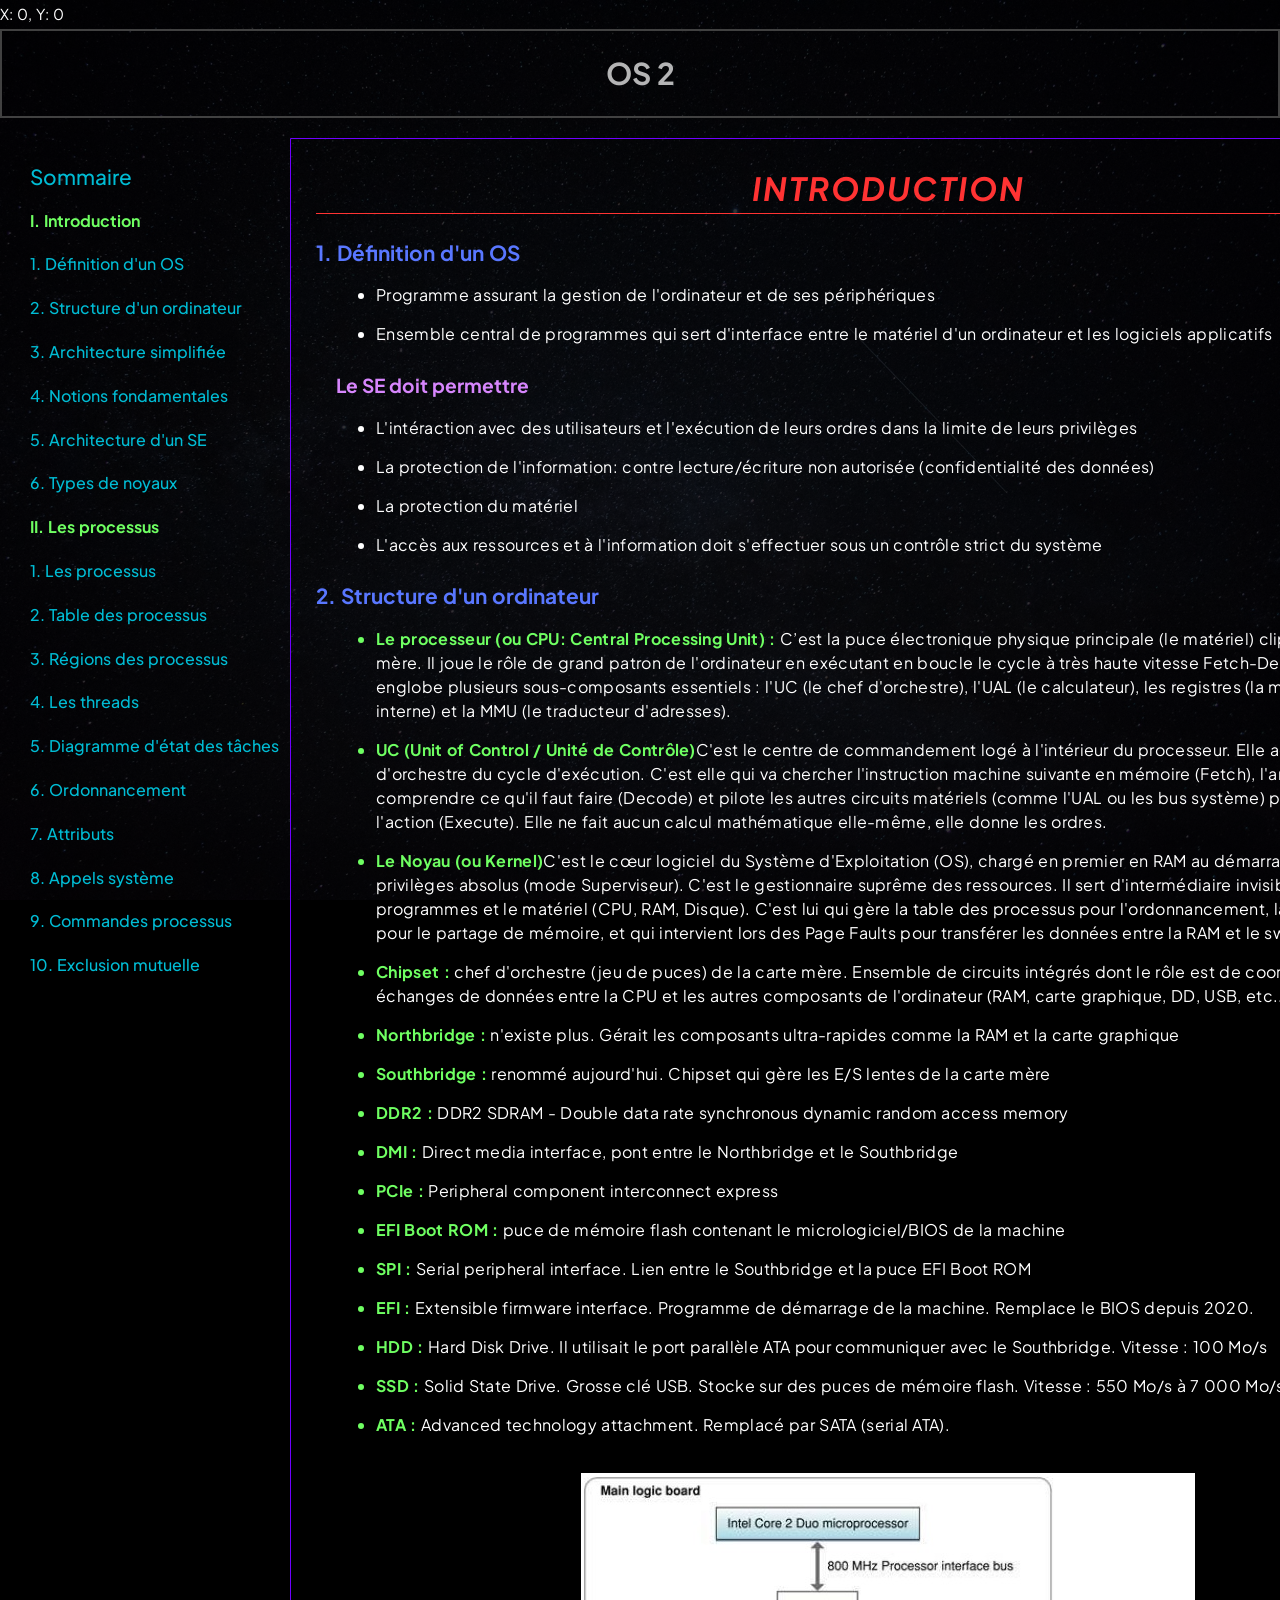
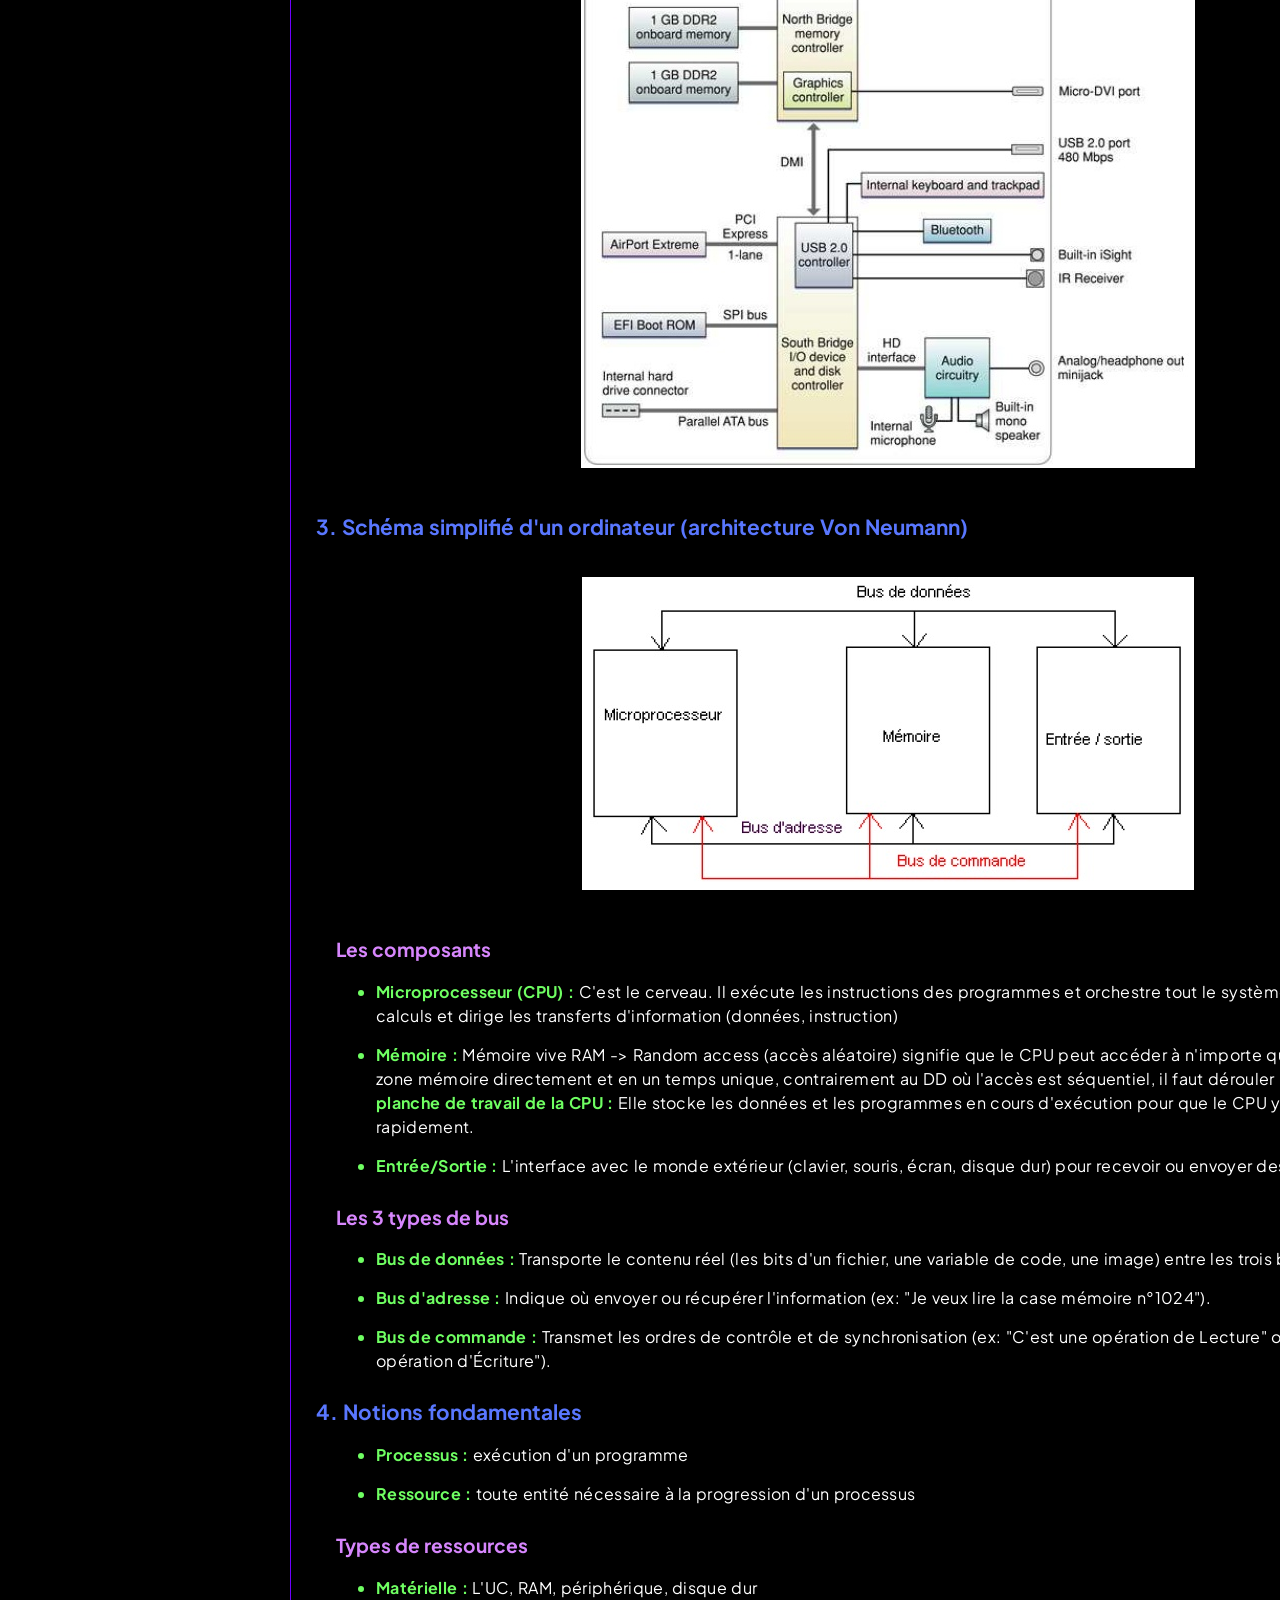
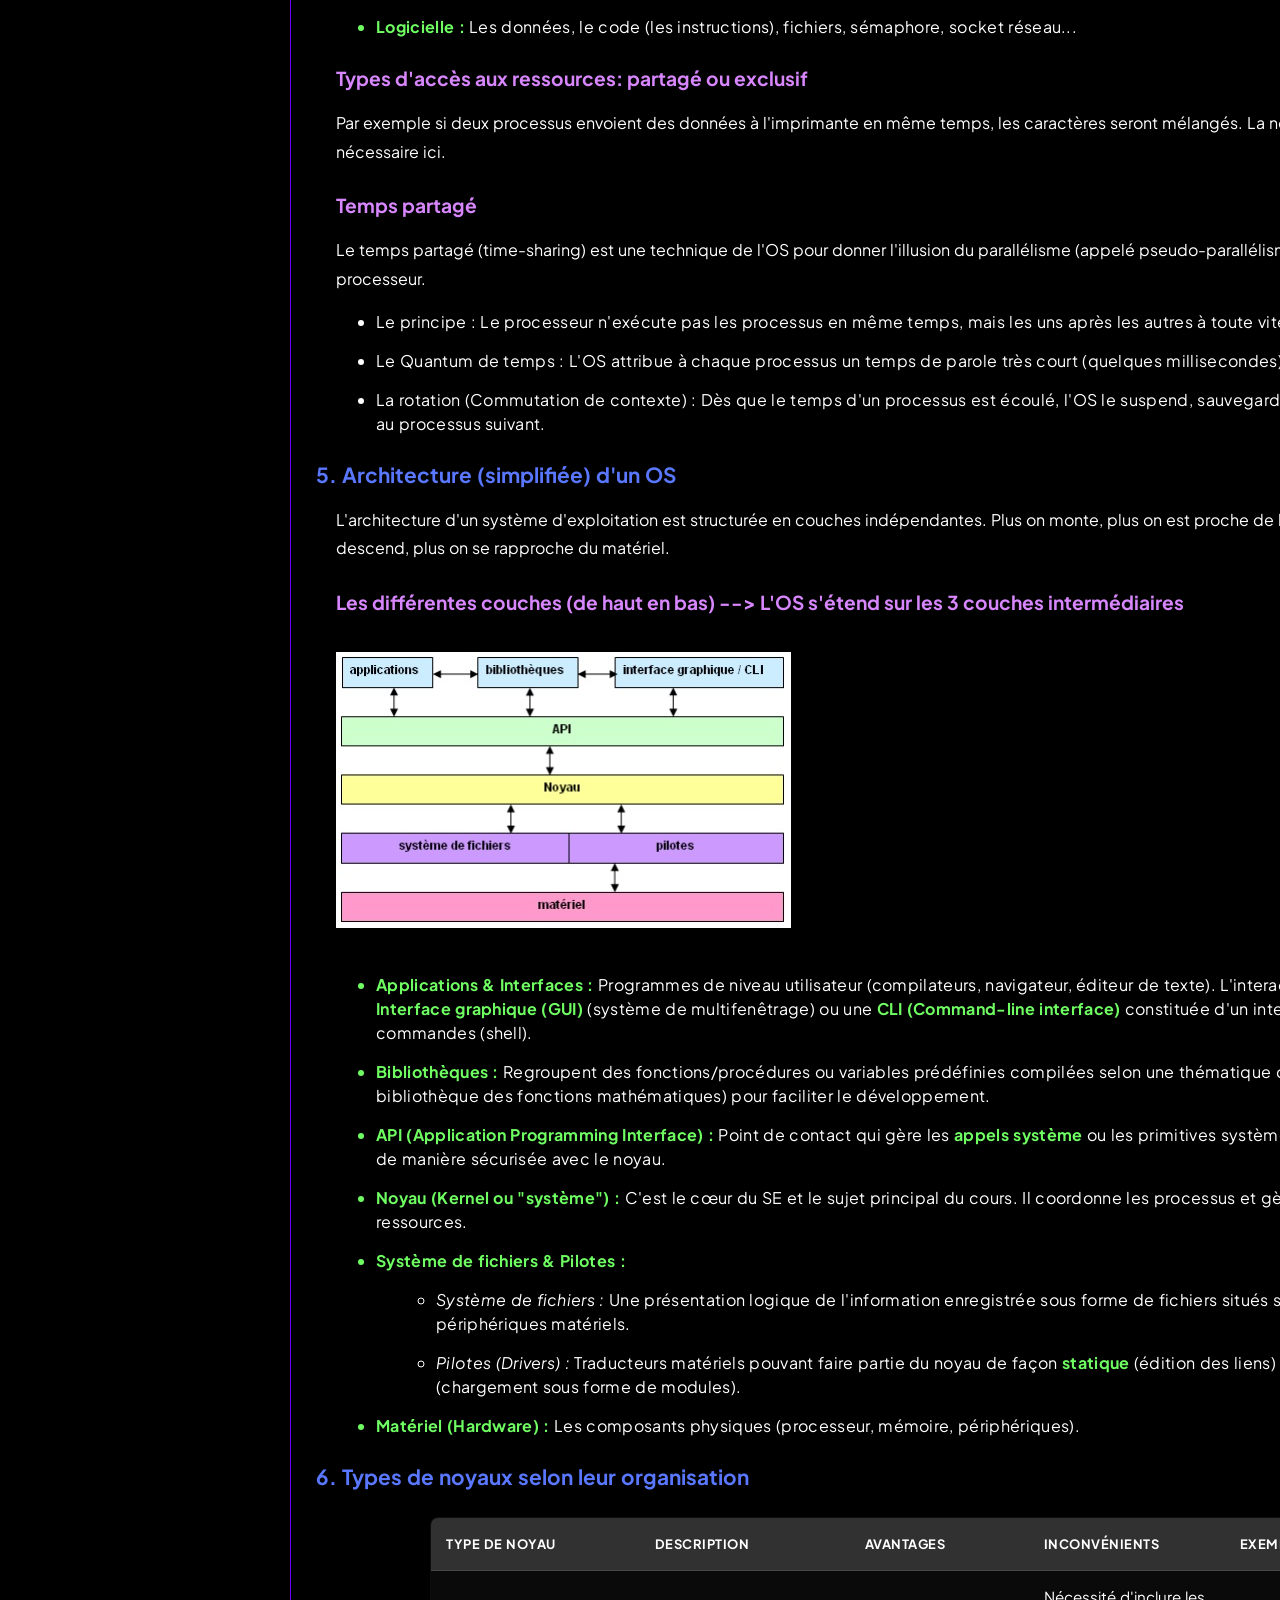
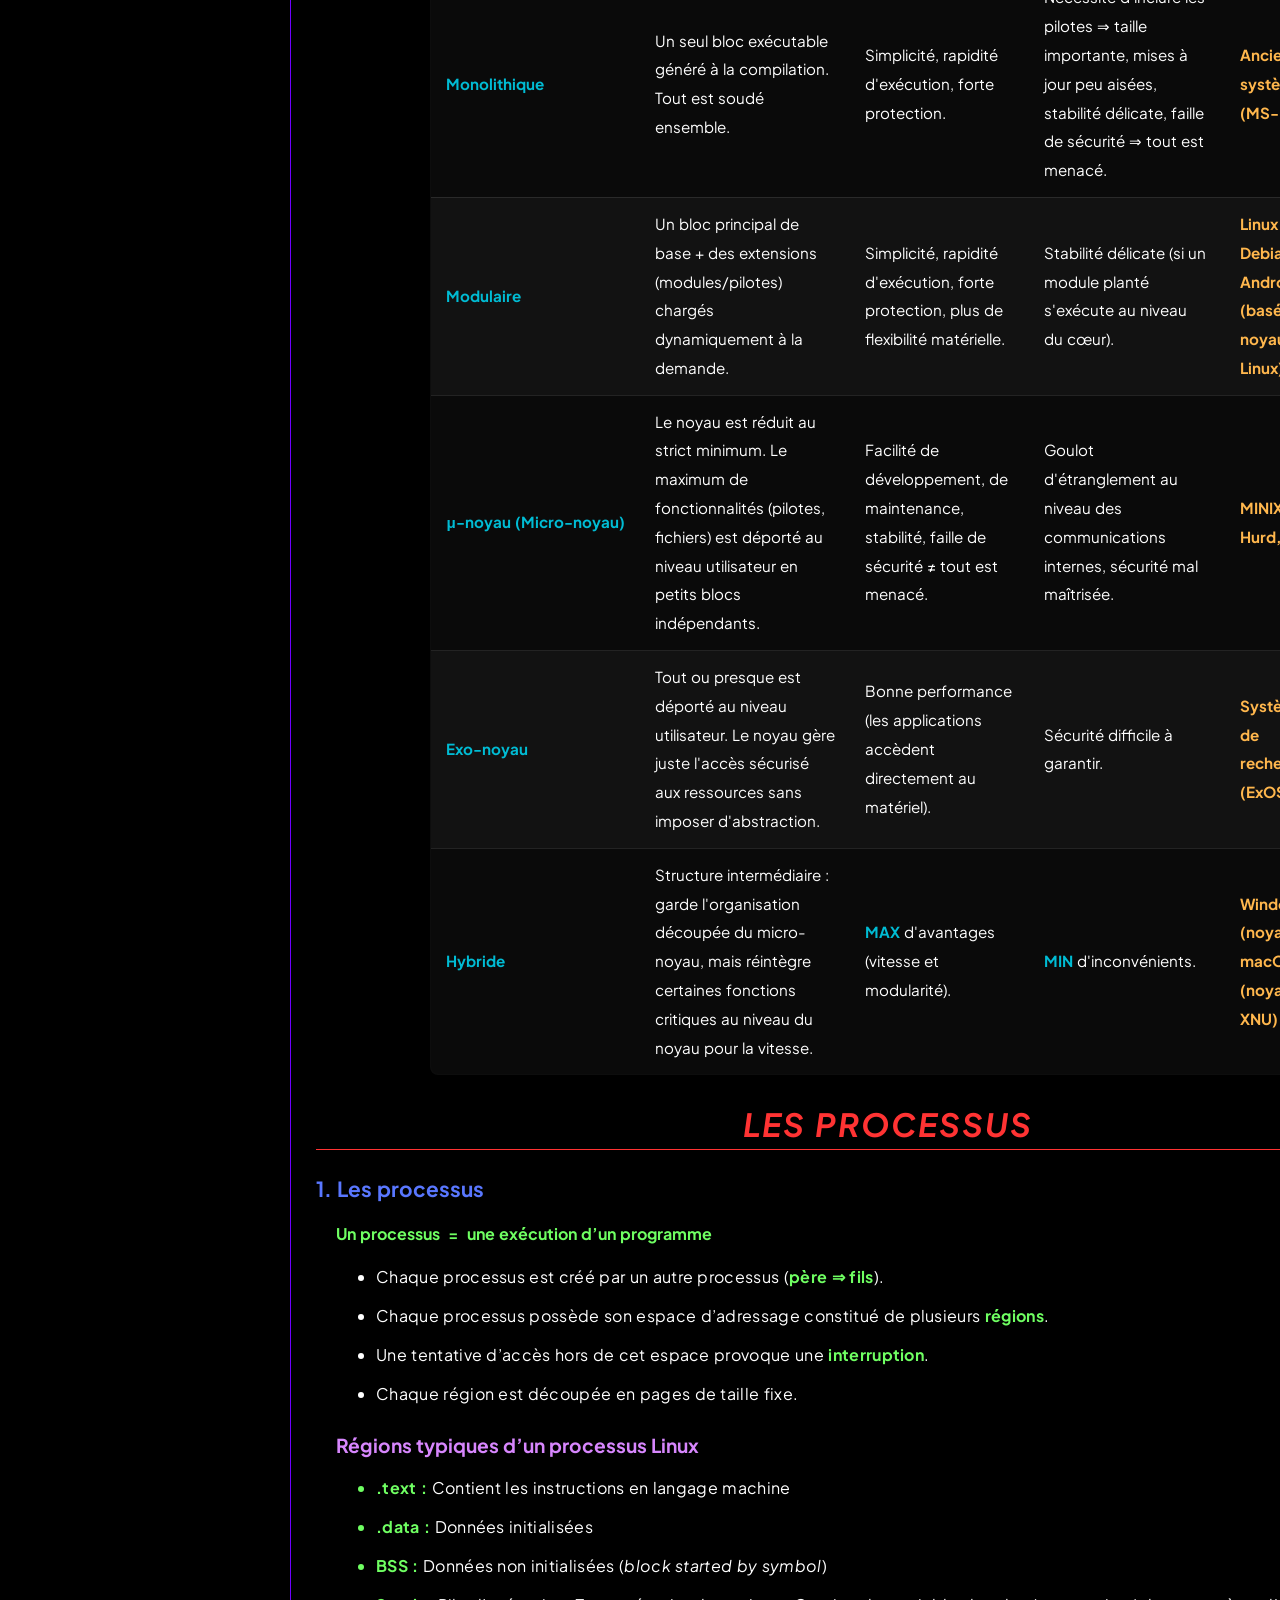
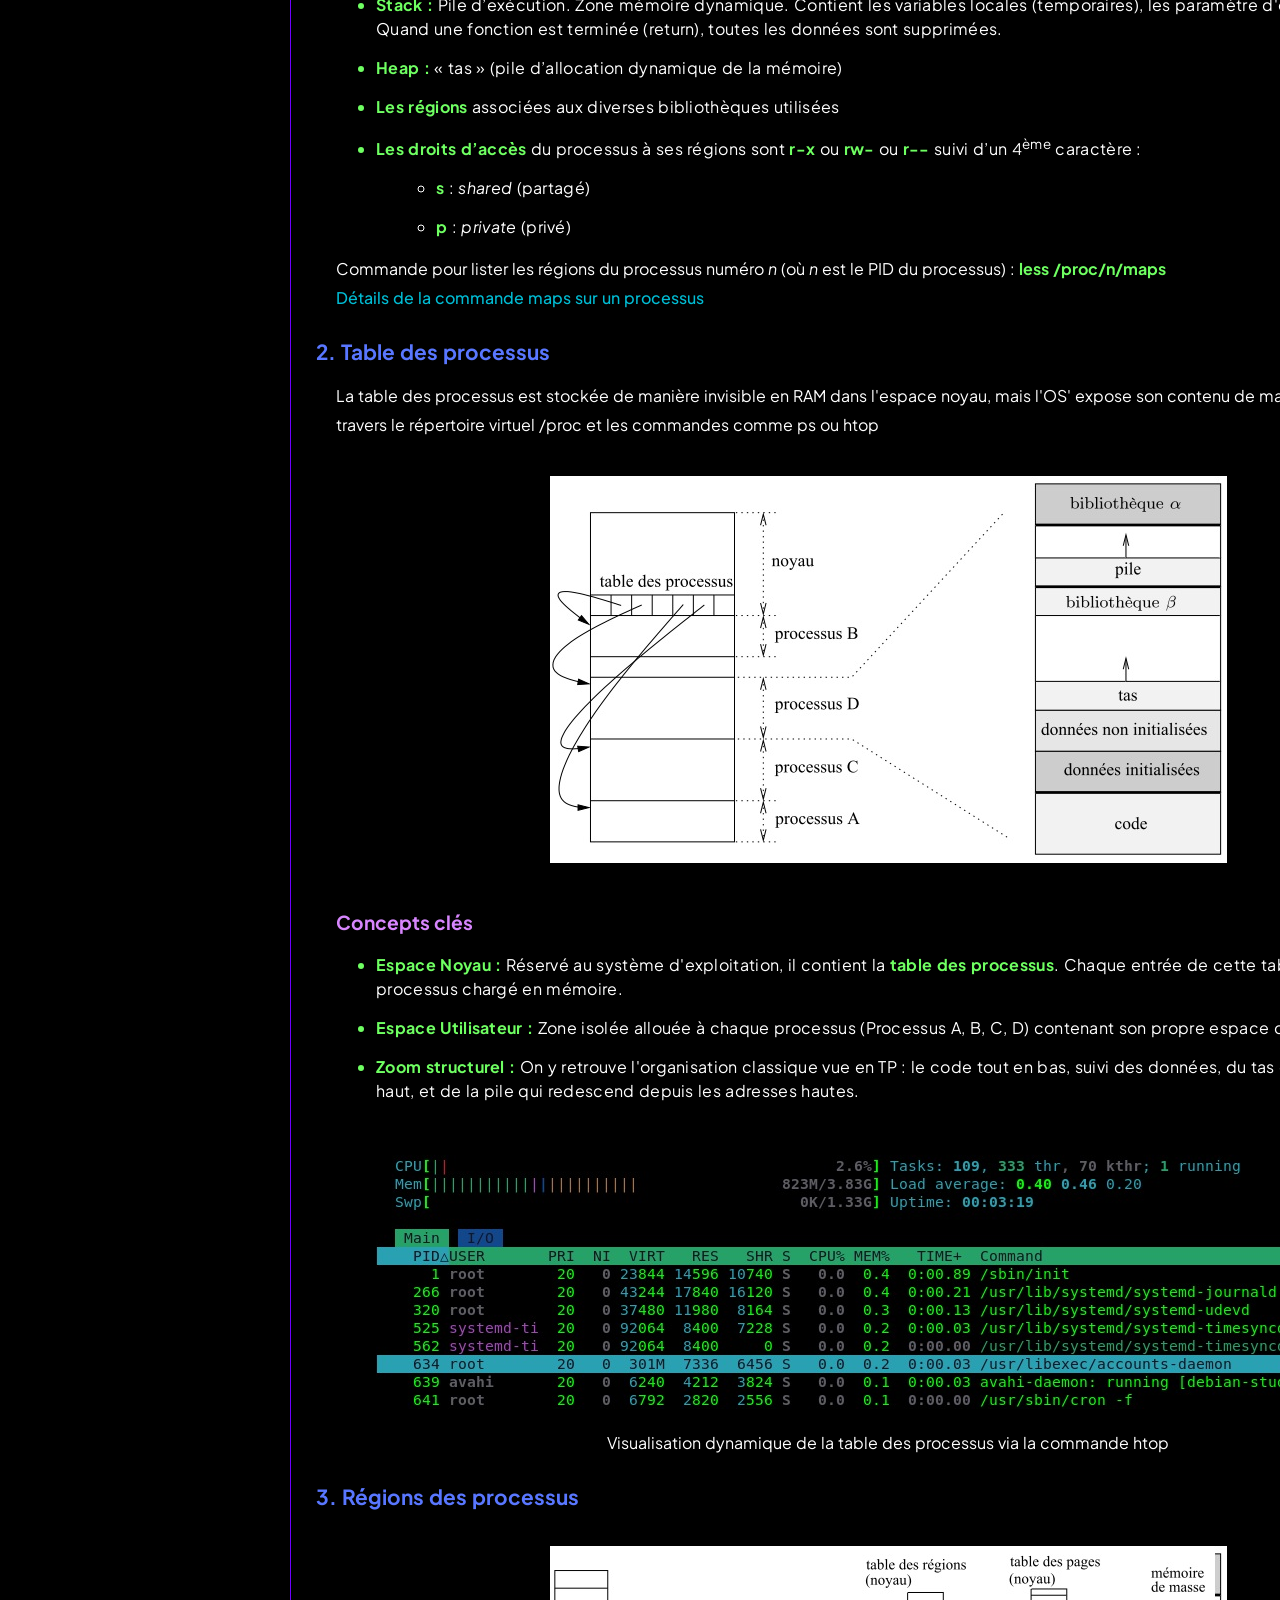
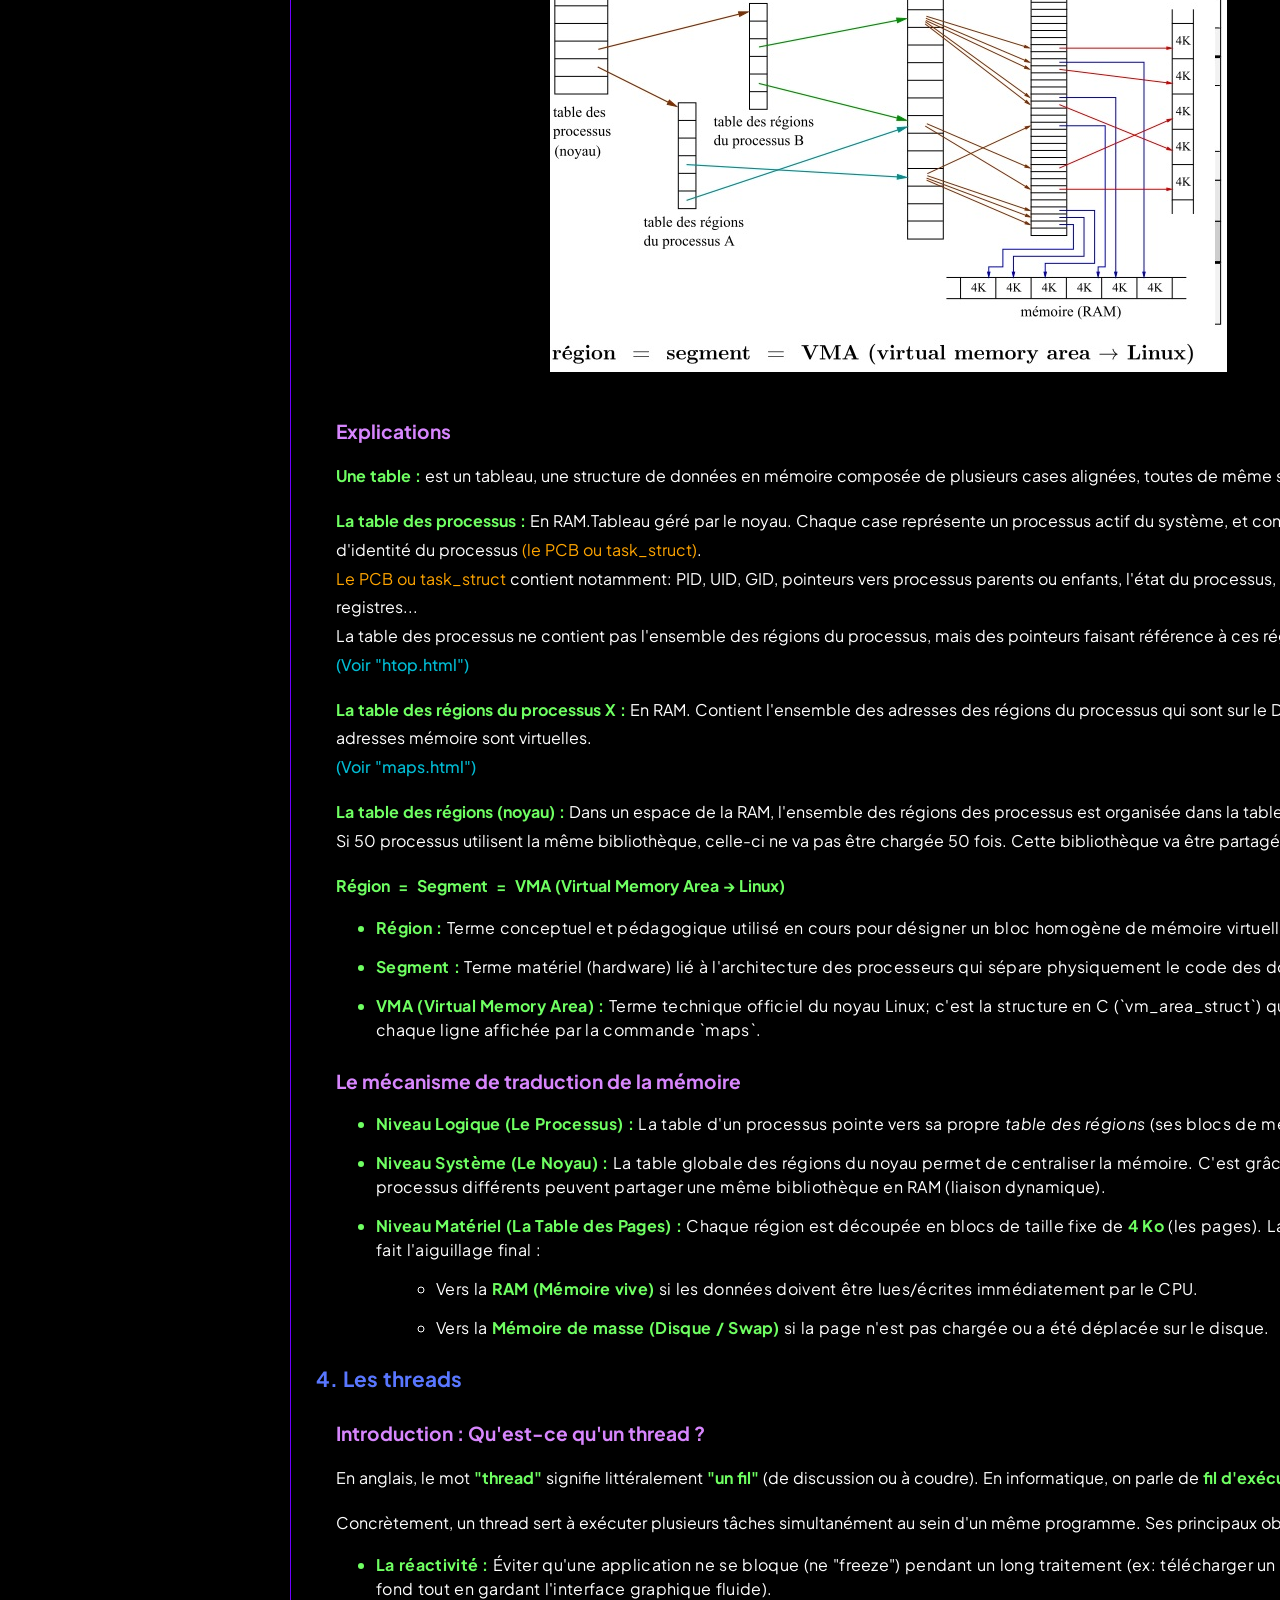
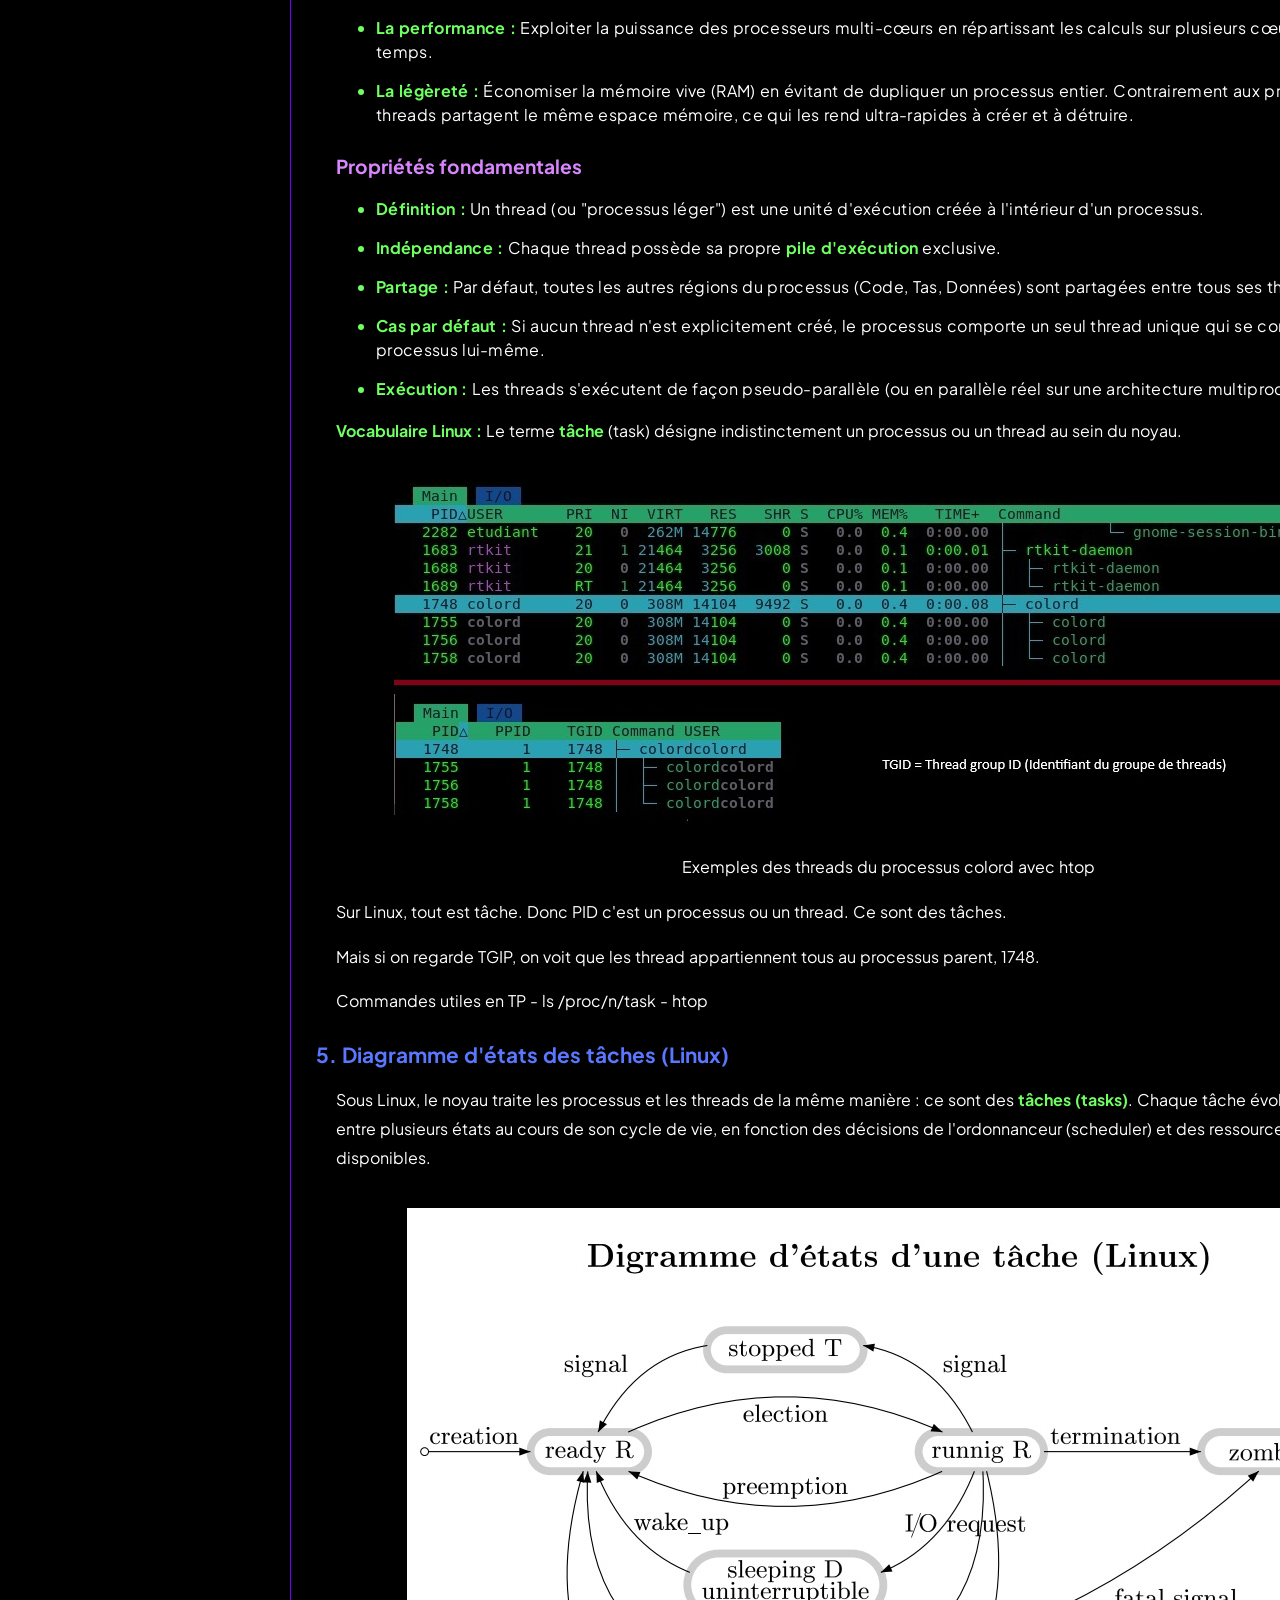
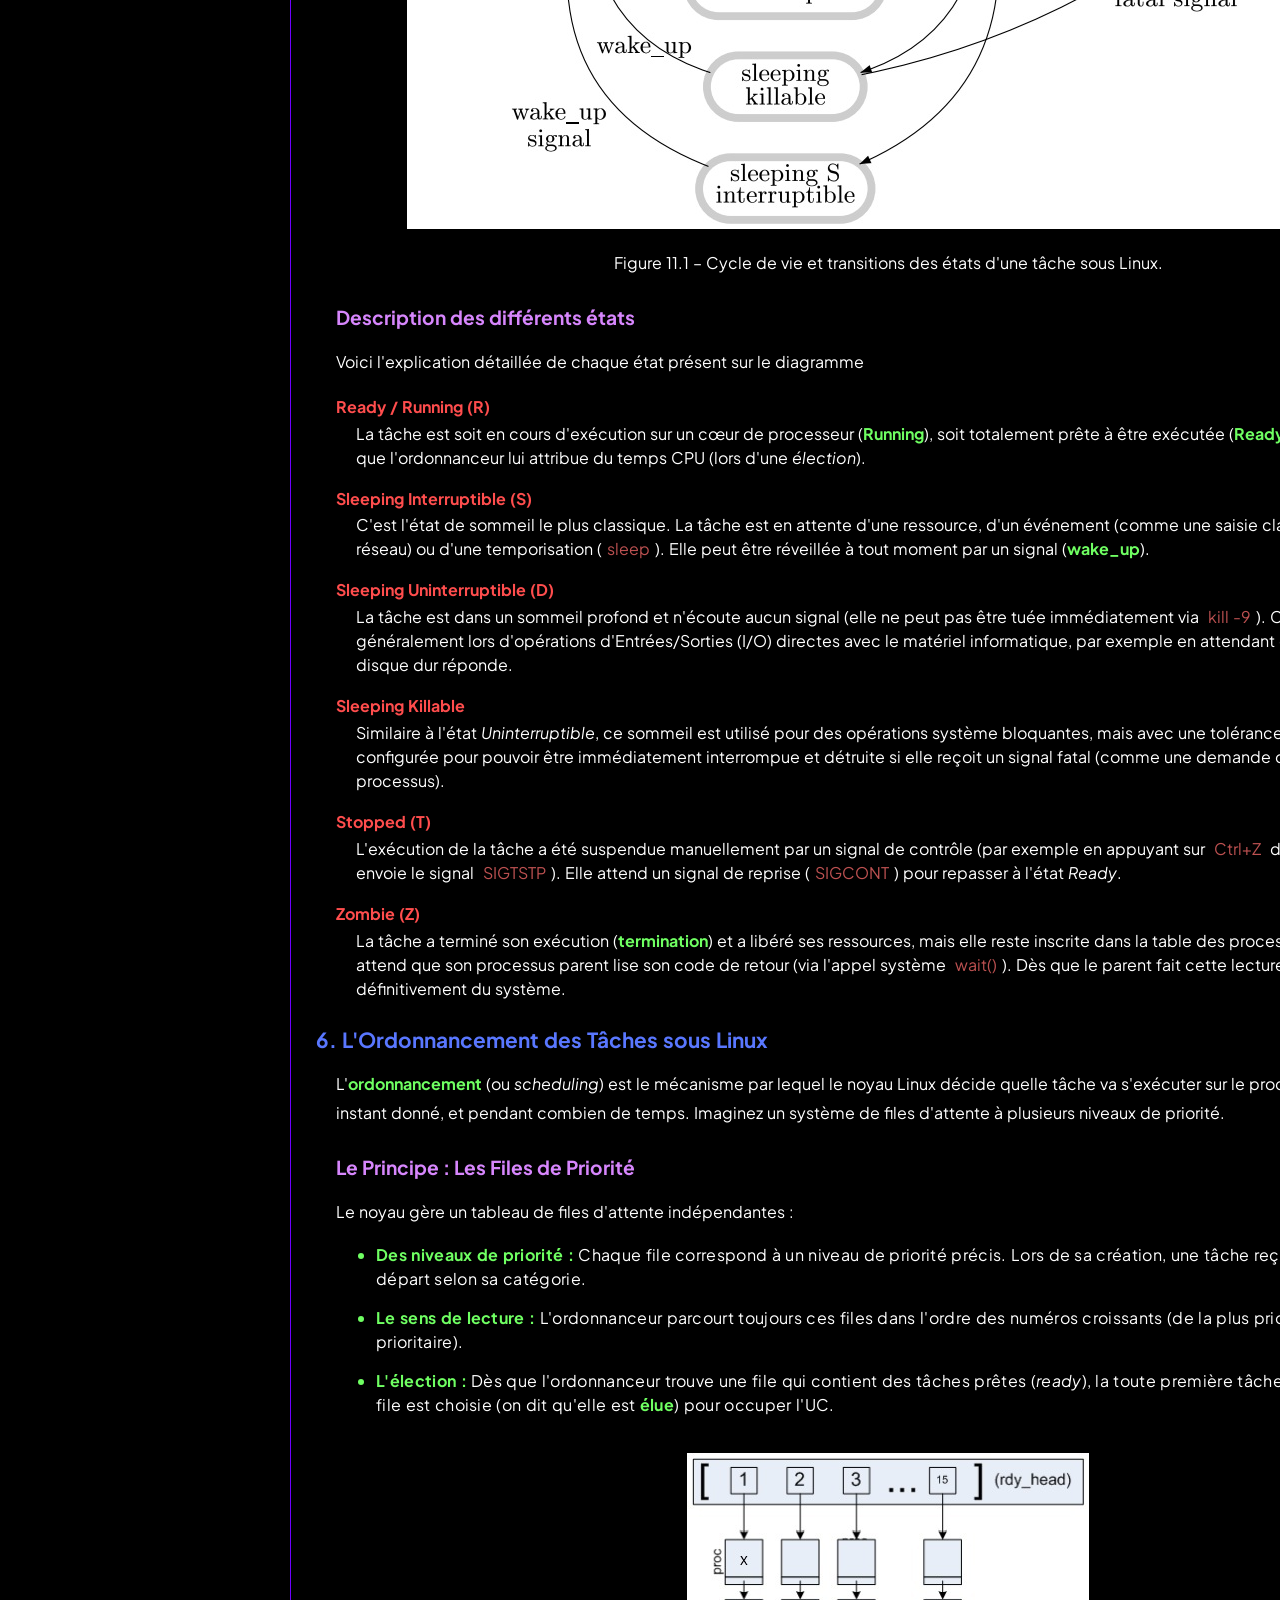
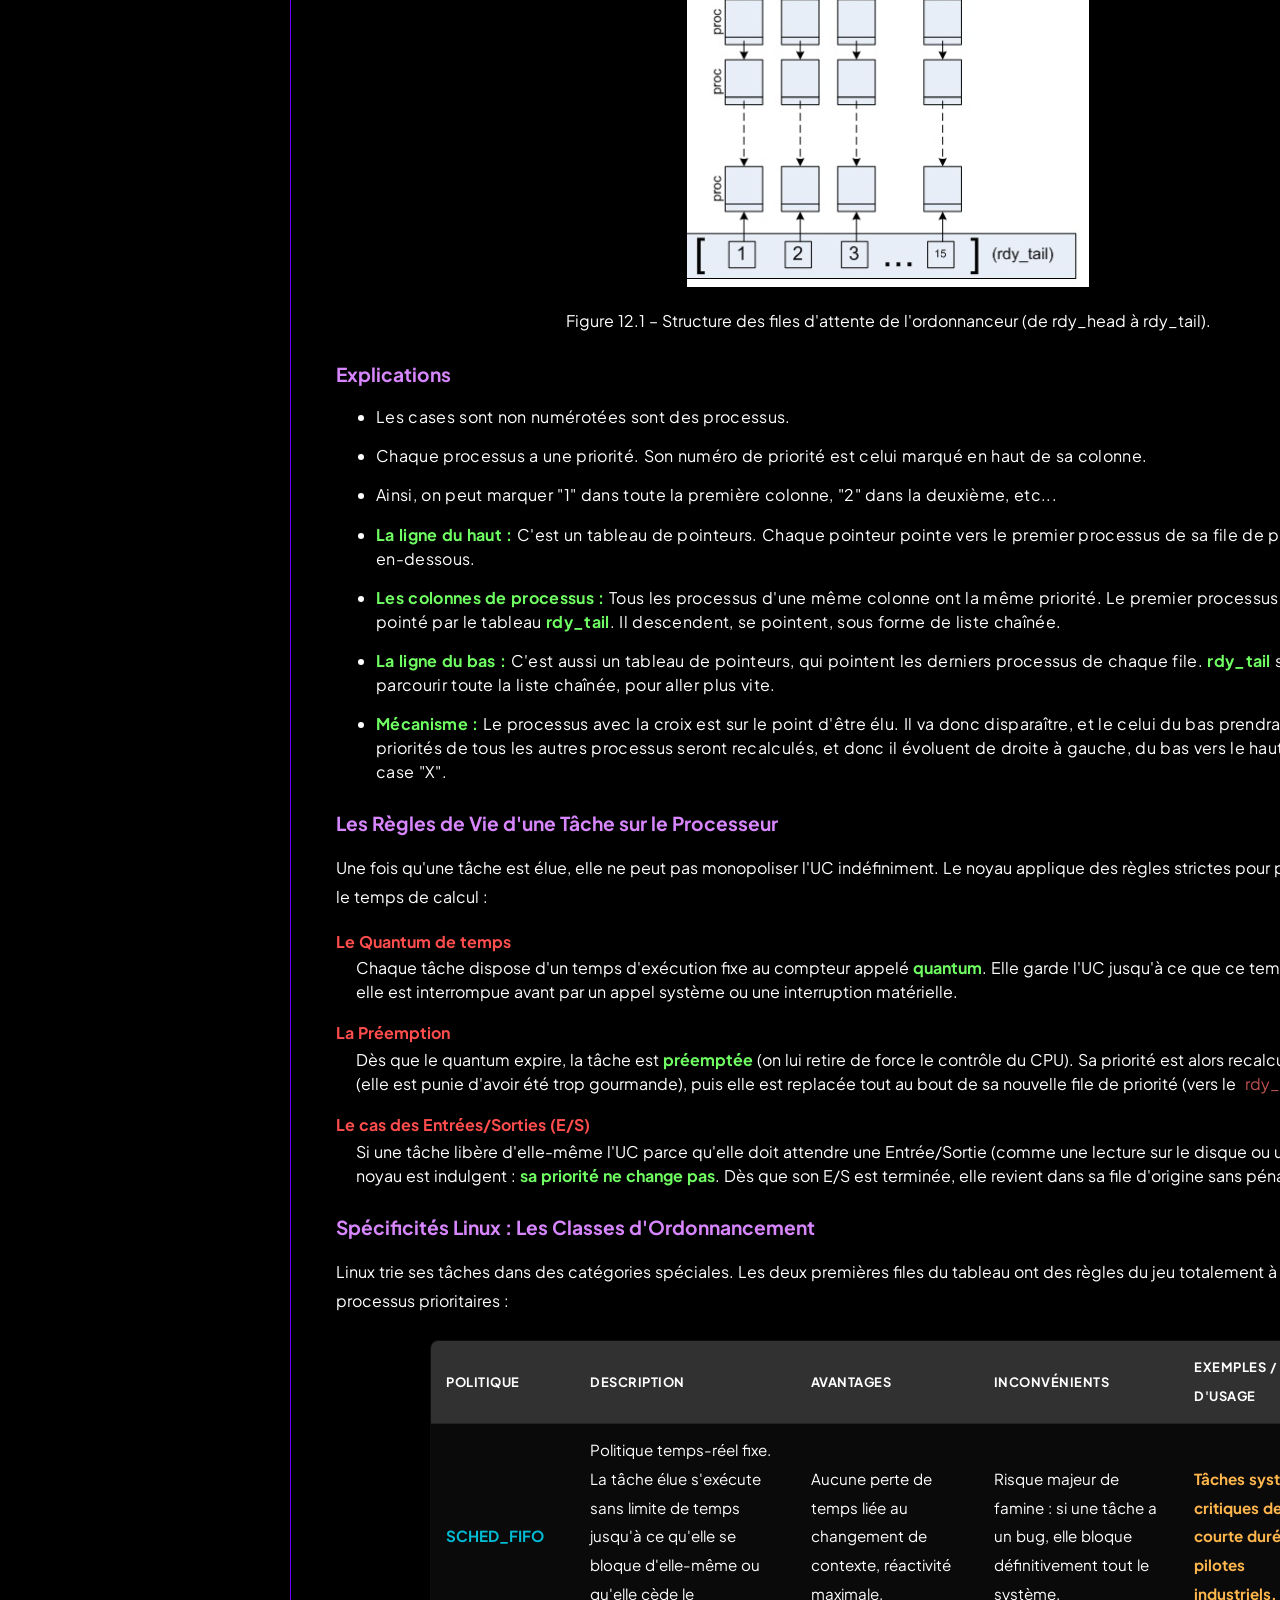
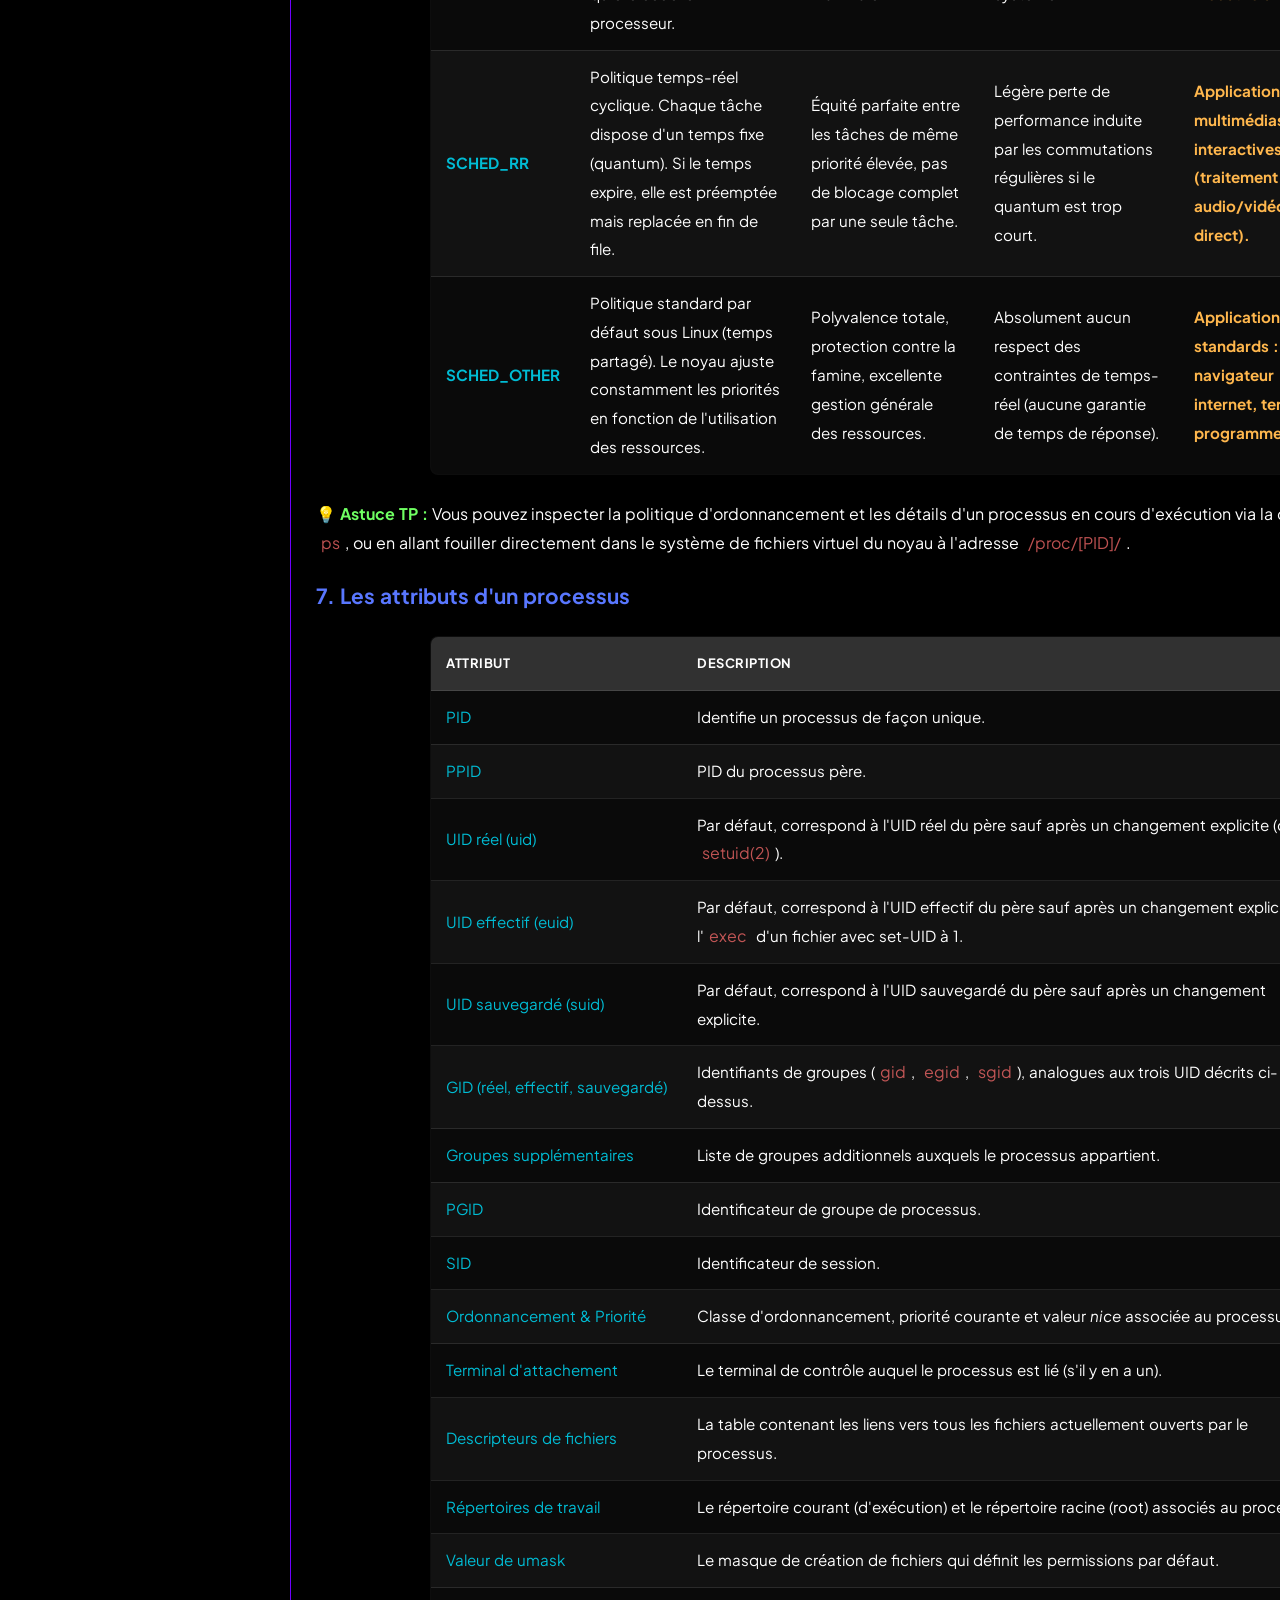
==== commit 5308e321: "Add files via upload" ====
--- a/index.html
+++ b/index.html
@@ -32,7 +32,7 @@
             <li>
                 <strong>I. Introduction</strong>
                 <ul>
-                    <li><a href="#definition-os">1. Définition d'un OS</a></li>
+                    <li><a href="#titre1">1. Définition d'un OS</a></li>
                     <li><a href="#structure-ordi">2. Structure d'un ordinateur</a></li>
                     <li><a href="#archi-simple">3. Architecture simplifiée</a></li>
                     <li><a href="#notions-fondamentales">4. Notions fondamentales</a></li>
@@ -43,7 +43,7 @@
             <li>
                 <strong>II. Les processus</strong>
                 <ul>
-                    <li><a href="#les-processus">1. Les processus</a></li>
+                    <li><a href="#titre2">1. Les processus</a></li>
                     <li><a href="#table-processus">2. Table des processus</a></li>
                     <li><a href="#regions-processus">3. Régions des processus</a></li>
                     <li><a href="#les-threads">4. Les threads</a></li>
@@ -59,18 +59,36 @@
             <li>
                 <strong>III. La mémoire</strong>
                 <ul>
-                    <li><a href="#memoire-intro">1. Introduction</a></li>
+                    <li><a href="#titre3">1. Présentation</a></li>
                     <li><a href="#ram">2. La RAM</a></li>
                     <li><a href="#adresses-virtuelles">3. Les adresses virtuelles</a></li>
                     <li><a href="#creation-region-executable">4. Les régions d'un fichier exécutable</a></li>
+                    <li><a href="#codage-pagination">5. Traduction d'adresse et MMU</a></li>
+                    <li><a href="#defpage-swap-algo">6. Page faults, Swap et Algo de Remplacement</a></li>
+
+                </ul>
+            </li>
+            <li>
+                <strong>IV. Systèmes de fichier</strong>
+                <ul>
+                    <li><a href="#titre4">1. Présentation</a></li>
+                    <li><a href="#type-fichiers">2. Types de fichiers</a></li>
+                    <li><a href="#table-inodes">3. Inodes et table des inodes</a></li>
                     
-                </ul>
-            </li>
+                    
+
+                </ul>
+            </li>            
+                
         </ul>
         </nav>
 
         
         <div class="leCours">
+
+            <!--------------------------------------------------------------------------- INTRODUCTION -->
+    
+            <div class="mega-titre" id="titre1">INTRODUCTION</div>
 
             <section id="definition-os">
                 <h1>1. Définition d'un OS</h1>
@@ -84,15 +102,24 @@
                     <li>L'intéraction avec des utilisateurs et l'exécution de leurs ordres dans la limite de leurs privilèges</li>
                     <li>La protection de l'information: contre lecture/écriture non autorisée (confidentialité des données)</li>
                     <li>La protection du matériel</li>
-                    <li><strong>Postulat : </strong>L'accès aux ressources et à l'information doit s'effectuer sous un contrôle strict du système</li>
+                    <li>L'accès aux ressources et à l'information doit s'effectuer sous un contrôle strict du système</li>
                 </ul>
             </section>
 
             <section id="structure-ordi">
                 <h1>2. Structure d'un ordinateur</h1>
-                <ul>
-                    <li><strong>CPU :</strong> Central Processing Unit : exécute les instructions. Cycle très haute vitesse appelé Fetch-Decode-Execute (Chercher - Décoder - Exécuter)</li>
-                    <li><strong>Chipset :</strong> chef d'orchestre (jeu de puces) de la carte mère. Ensemble de circuits intégrés dont le rôle est de coordonner et gérer les échanges de données entre la CPU et les autres composants de l'ordinateur (RAM, carte graphique, DD, USB, etc..)</li>
+                <ul class="ul_vert">
+                    <li><strong>Le processeur (ou CPU: Central Processing Unit) :</strong> C’est la puce électronique physique principale (le matériel) clipsée sur la carte mère. 
+                        Il joue le rôle de grand patron de l'ordinateur en exécutant en boucle le cycle à très haute vitesse Fetch-Decode-Execute. 
+                        Il englobe plusieurs sous-composants essentiels : l'UC (le chef d'orchestre), l'UAL (le calculateur), les registres (la mémoire ultra-rapide interne) et la MMU (le traducteur d'adresses).</li>
+                    <li><strong>UC (Unit of Control / Unité de Contrôle)</strong>C'est le centre de commandement logé à l'intérieur du processeur. Elle agit comme le chef d'orchestre du cycle d'exécution. 
+                        C'est elle qui va chercher l'instruction machine suivante en mémoire (Fetch), l'analyse pour comprendre ce qu'il faut faire (Decode) et pilote les autres circuits matériels (comme l'UAL ou les bus système)
+                         pour effectuer l'action (Execute). Elle ne fait aucun calcul mathématique elle-même, elle donne les ordres.</li>
+                    <li><strong>Le Noyau (ou Kernel)</strong>C'est le cœur logiciel du Système d'Exploitation (OS), chargé en premier en RAM au démarrage et doté des privilèges absolus (mode Superviseur). 
+                        C'est le gestionnaire suprême des ressources. Il sert d'intermédiaire invisible entre tes programmes et le matériel (CPU, RAM, Disque). 
+                        C'est lui qui gère la table des processus pour l'ordonnancement, la table des régions pour le partage de mémoire, et qui intervient lors des Page Faults pour transférer les données entre la RAM et le swap.</li>
+                    <li><strong>Chipset :</strong> chef d'orchestre (jeu de puces) de la carte mère. Ensemble de circuits intégrés dont le rôle est de coordonner et gérer les échanges de données 
+                        entre la CPU et les autres composants de l'ordinateur (RAM, carte graphique, DD, USB, etc..)</li>
                     <li><strong>Northbridge :</strong> n'existe plus. Gérait les composants ultra-rapides comme la RAM et la carte graphique</li>
                     <li><strong>Southbridge :</strong> renommé aujourd'hui. Chipset qui gère les E/S lentes de la carte mère</li>
                     <li><strong>DDR2 :</strong> DDR2 SDRAM - Double data rate synchronous dynamic random access memory</li>
@@ -120,9 +147,11 @@
 
                 <h2>Les composants</h2>
 
-                <ul>
+                <ul class="ul_vert">
                     <li><strong>Microprocesseur (CPU) : </strong>C'est le cerveau. Il exécute les instructions des programmes et orchestre tout le système. Effectue les calculs et dirige les transferts d'information (données, instruction)</li>
-                    <li><strong>Mémoire : </strong>Mémoire vive RAM -> Random access (accès aléatoire) signifie que le CPU peut accéder à n'importe quelle partie de la zone mémoire directement et en un temps unique, contrairement au DD où l'accès est séquentiel, il faut dérouler un plateau. C'est <strong>la planche de travail de la CPU : </strong>Elle stocke les données et les programmes en cours d'exécution pour que le CPU y accède rapidement.</li>
+                    <li><strong>Mémoire : </strong>Mémoire vive RAM -> Random access (accès aléatoire) signifie que le CPU peut accéder à n'importe quelle partie de la zone mémoire directement et en un temps unique, 
+                        contrairement au DD où l'accès est séquentiel, il faut dérouler un plateau. C'est <strong>la planche de travail de la CPU : </strong>
+                        Elle stocke les données et les programmes en cours d'exécution pour que le CPU y accède rapidement.</li>
                     <li><strong>Entrée/Sortie : </strong>L'interface avec le monde extérieur (clavier, souris, écran, disque dur) pour recevoir ou envoyer des données.</li>
 
                     
@@ -130,7 +159,7 @@
 
                 <h2>Les 3 types de bus</h2>
                 
-                <ul>
+                <ul class="ul_vert">
                     <li><strong>Bus de données : </strong>Transporte le contenu réel (les bits d'un fichier, une variable de code, une image) entre les trois blocs.</strong></li>
                     <li><strong>Bus d'adresse : </strong>Indique où envoyer ou récupérer l'information (ex: "Je veux lire la case mémoire n°1024").</li>
                     <li><strong>Bus de commande : </strong>Transmet les ordres de contrôle et de synchronisation (ex: "C'est une opération de Lecture" ou "C'est une opération d'Écriture").</li>
@@ -140,14 +169,14 @@
             <section id="notions-fondamentales">
                 <h1>4. Notions fondamentales</h1>
 
-                <ul>
+                <ul class="ul_vert">
                     <li><strong>Processus : </strong>exécution d'un programme</li>
                     <li><strong>Ressource : </strong>toute entité nécessaire à la progression d'un processus</li>
                 </ul>
 
                 <h2>Types de ressources</h2>
 
-                <ul>
+                <ul class="ul_vert">
                     <li><strong>Matérielle : </strong>L'UC, RAM, périphérique, disque dur </li>
                     <li><strong>Logicielle : </strong>Les données, le code (les instructions), fichiers, sémaphore, socket réseau...</li>
                 </ul>
@@ -159,7 +188,7 @@
 
                 <p>Le temps partagé (time-sharing) est une technique de l'OS pour donner l'illusion du parallélisme (appelé pseudo-parallélisme) sur un seul cœur de processeur.</p>
 
-                <ul>
+                <ul >
                     <li>Le principe : Le processeur n'exécute pas les processus en même temps, mais les uns après les autres à toute vitesse.</li>
                     <li>Le Quantum de temps : L'OS attribue à chaque processus un temps de parole très court (quelques millisecondes), appelé quantum.</li>
                     <li>La rotation (Commutation de contexte) : Dès que le temps d'un processus est écoulé, l'OS le suspend, sauvegarde son état, et passe au processus suivant.</li>
@@ -172,8 +201,9 @@
 
                 <h2>Les différentes couches (de haut en bas) --> L'OS  s'étend sur les 3 couches intermédiaires</h2>
                 <img src="./res/archiSE.jpg" alt="Architecture d'un OS"/>
-                <ul>
-                    <li><strong>Applications & Interfaces :</strong> Programmes de niveau utilisateur (compilateurs, navigateur, éditeur de texte). L'interaction se fait via une <strong>Interface graphique (GUI)</strong> (système de multifenêtrage) ou une <strong>CLI (Command-line interface)</strong> constituée d'un interpréteur de commandes (shell).</li>
+                <ul class="ul_vert">
+                    <li><strong>Applications & Interfaces :</strong> Programmes de niveau utilisateur (compilateurs, navigateur, éditeur de texte). 
+                        L'interaction se fait via une <strong>Interface graphique (GUI)</strong> (système de multifenêtrage) ou une <strong>CLI (Command-line interface)</strong> constituée d'un interpréteur de commandes (shell).</li>
                     <li><strong>Bibliothèques :</strong> Regroupent des fonctions/procédures ou variables prédéfinies compilées selon une thématique commune (ex : bibliothèque des fonctions mathématiques) pour faciliter le développement.</li>
                     <li><strong>API (Application Programming Interface) :</strong> Point de contact qui gère les <strong>appels système</strong> ou les primitives système pour faire le pont de manière sécurisée avec le noyau.</li>
                     <li><strong>Noyau (Kernel ou "système") :</strong> C'est le cœur du SE et le sujet principal du cours. Il coordonne les processus et gère l'allocation des ressources.</li>
@@ -240,8 +270,11 @@
                 </table>
             </section>
 
+            <!--------------------------------------------------------------------------- LES PROCESSUS -->
+
+            <div class="mega-titre" id="titre2">LES PROCESSUS</div>
             <section id="les-processus">
-                <h1>7. Les processus</h1>
+                <h1>1. Les processus</h1>
 
                 <div class="definition-box">
                     <p><strong>Un processus &nbsp;=&nbsp; une exécution d’un programme</strong></p>
@@ -256,28 +289,29 @@
 
                 <h2>Régions typiques d’un processus Linux</h2>
 
-                <ul>
+                <ul class="ul_vert">
                     <li><strong>.text : </strong>Contient les instructions en langage machine</li>
                     <li><strong>.data : </strong>Données initialisées</li>
                     <li><strong>BSS :</strong> Données non initialisées (<em>block started by symbol</em>)</li>
-                    <li><strong>Stack :</strong> Pile d’exécution. Zone mémoire dynamique. Contient les variables locales (temporaires), les paramètre d'entrée de fonction. Quand une fonction est terminée (return), toutes les données sont supprimées.</li>
+                    <li><strong>Stack :</strong> Pile d’exécution. Zone mémoire dynamique. Contient les variables locales (temporaires), les paramètre d'entrée de fonction. Quand une fonction est terminée (return), 
+                        toutes les données sont supprimées.</li>
                     <li><strong>Heap :</strong> &laquo;&nbsp;tas&nbsp;&raquo; (pile d’allocation dynamique de la mémoire)</li>
-                    <li>Les régions associées aux diverses bibliothèques utilisées</li>
-                    <li>Les droits d’accès du processus à ses régions sont <strong>r-x</strong> ou <strong>rw-</strong> ou <strong>r--</strong> suivi d’un 4<sup>ème</sup> caractère :
+                    <li><strong>Les régions </strong>associées aux diverses bibliothèques utilisées</li>
+                    <li><strong>Les droits d’accès </strong>du processus à ses régions sont <strong>r-x</strong> ou <strong>rw-</strong> ou <strong>r--</strong> suivi d’un 4<sup>ème</sup> caractère :
                         <ul>
                             <li><strong>s</strong> : <em>shared</em> (partagé)</li>
                             <li><strong>p</strong> : <em>private</em> (privé)</li>
                         </ul>
                 </ul>
 
-                <p>Commande pour lister les régions du processus numéro <em>n</em> (où <em>n</em> est le PID du processus) : <strong>less /proc/n/maps</strong></p>
-                <ul>
-                    <li><a class="liens_ext" href="maps.html" target="_blank">Détails de la commande maps sur un processus</a></li>
-                </ul>
+                <p>Commande pour lister les régions du processus numéro <em>n</em> (où <em>n</em> est le PID du processus) : <strong>less /proc/n/maps</strong>
+                    <br><a class="liens_ext" href="maps.html" target="_blank">Détails de la commande maps sur un processus</a>
+                </p>
+
             </section>
 
             <section id="table-processus">
-                <h1>8. Table des processus</h1>
+                <h1>2. Table des processus</h1>
                 
                 <p>La table des processus est stockée de manière invisible en RAM dans l'espace noyau, mais l'OS' expose son contenu de manière transparente à travers le répertoire virtuel /proc et les commandes comme ps ou htop</p>
 
@@ -286,7 +320,7 @@
                 </div>
 
                 <h2>Concepts clés</h2>
-                <ul>
+                <ul class="ul_vert">
                     <li><strong>Espace Noyau :</strong> Réservé au système d'exploitation, il contient la <strong>table des processus</strong>. Chaque entrée de cette table pointe vers un processus chargé en mémoire.</li>
                     <li><strong>Espace Utilisateur :</strong> Zone isolée allouée à chaque processus (Processus A, B, C, D) contenant son propre espace d'adressage virtuel.</li>
                     <li><strong>Zoom structurel :</strong> On y retrouve l'organisation classique vue en TP : le code tout en bas, suivi des données, du tas qui grandit vers le haut, et de la pile qui redescend depuis les adresses hautes.</li>
@@ -300,7 +334,7 @@
             </section>
 
             <section id="regions-processus">
-                <h1>9. Régions des processus</h1>
+                <h1>3. Régions des processus</h1>
 
                 <div class="picture">
                     <img src="./res/org_region.jpg" alt="Organisation des régions"/>
@@ -308,20 +342,24 @@
 
                 <h2>Explications</h2>
 
-                <p><strong>Une table : </strong> est un tableau, une structure de données en mémoire composée de plusieurs cases alignées, toutes de même structure</p>
-                <p><strong>La table des processus :</strong> est un grand tableau géré par le noyau. Chaque case représente un processus actif du système, et contient la structure d'identité du processus (le PCB ou task_struct), qui inclut notamment le pointeur vers sa région.
+                <p><strong>Une table : </strong> est un tableau, une structure de données en mémoire composée de plusieurs cases alignées, toutes de même structure.</p>
+                <p><strong>La table des processus :</strong> En RAM.Tableau géré par le noyau. Chaque case représente un processus actif du système, et contient la structure d'identité du processus <or>(le PCB ou task_struct)</or>.
+                    <br><or>Le PCB ou task_struct</or> contient notamment: PID, UID, GID, pointeurs vers processus parents ou enfants, l'état du processus, le contexte des registres...
                     </br>La table des processus ne contient pas l'ensemble des régions du processus, mais des pointeurs faisant référence à ces régions.
-                </p>
-
-                <p><strong>La table des régions du processus X : </strong> contient l'ensemble des régions du processus (.text, .data, voir lien "maps"). Ses adresses mémoire son virtuelles</p>
-                
+                    <br><a class="liens_ext" href="htop.html" target="_blank">(Voir "htop.html")</a>
+                </p>
+
+                <p><strong>La table des régions du processus X : </strong> En RAM. Contient l'ensemble des adresses des régions du processus qui sont sur le DD (.text, .data,...). Ses adresses mémoire sont virtuelles.
+                    <br><a class="liens_ext" href="maps.html" target="_blank">(Voir "maps.html")</a>
+                </p>
+
                 <p><strong>La table des régions (noyau) : </strong> Dans un espace de la RAM, l'ensemble des régions des processus est organisée dans la table des régions.
                     </br>Si 50 processus utilisent la même bibliothèque, celle-ci ne va pas être chargée 50 fois. Cette bibliothèque va être partagée entre les processus.
                 </p>
 
                 <div class="definition-box">
                     <p><strong>Région &nbsp;=&nbsp; Segment &nbsp;=&nbsp; VMA (Virtual Memory Area &rarr; Linux)</strong></p>
-                    <ul>
+                    <ul class="ul_vert">
                         <li><strong>Région :</strong> Terme conceptuel et pédagogique utilisé en cours pour désigner un bloc homogène de mémoire virtuelle (ex: Pile, Tas).</li>
                         <li><strong>Segment :</strong> Terme matériel (hardware) lié à l'architecture des processeurs qui sépare physiquement le code des données.</li>
                         <li><strong>VMA (Virtual Memory Area) :</strong> Terme technique officiel du noyau Linux; c'est la structure en C (`vm_area_struct`) qui représente chaque ligne affichée par la commande `maps`.</li>
@@ -330,7 +368,7 @@
 
 
                 <h2>Le mécanisme de traduction de la mémoire</h2>
-                <ul>
+                <ul class="ul_vert">
                     <li><strong>Niveau Logique (Le Processus) :</strong> La table d'un processus pointe vers sa propre <em>table des régions</em> (ses blocs de mémoire virtuels).</li>
                     <li><strong>Niveau Système (Le Noyau) :</strong> La table globale des régions du noyau permet de centraliser la mémoire. C'est grâce à elle que deux processus différents peuvent partager une même bibliothèque en RAM (liaison dynamique).</li>
                     <li><strong>Niveau Matériel (La Table des Pages) :</strong> Chaque région est découpée en blocs de taille fixe de <strong>4 Ko</strong> (les pages). La table des pages fait l'aiguillage final :
@@ -343,13 +381,13 @@
             </section>
 
             <section id="les-threads">
-                <h1>10. Les threads</h1>
+                <h1>4. Les threads</h1>
                 
                 <h2>Introduction : Qu'est-ce qu'un thread ?</h2>
                 <div class="definition-box">
                     <p>En anglais, le mot <strong>"thread"</strong> signifie littéralement <strong>"un fil"</strong> (de discussion ou à coudre). En informatique, on parle de <strong>fil d'exécution</strong>.</p>
                     <p>Concrètement, un thread sert à exécuter plusieurs tâches simultanément au sein d'un même programme. Ses principaux objectifs sont :</p>
-                    <ul>
+                    <ul class="ul_vert">
                         <li><strong>La réactivité :</strong> Éviter qu'une application ne se bloque (ne "freeze") pendant un long traitement (ex: télécharger un fichier en tâche de fond tout en gardant l'interface graphique fluide).</li>
                         <li><strong>La performance :</strong> Exploiter la puissance des processeurs multi-cœurs en répartissant les calculs sur plusieurs cœurs en même temps.</li>
                         <li><strong>La légèreté :</strong> Économiser la mémoire vive (RAM) en évitant de dupliquer un processus entier. Contrairement aux processus, les threads partagent le même espace mémoire, ce qui les rend ultra-rapides à créer et à détruire.</li>
@@ -357,7 +395,7 @@
                 </div>
 
                 <h2>Propriétés fondamentales</h2>
-                <ul>
+                <ul class="ul_vert">
                     <li><strong>Définition :</strong> Un thread (ou "processus léger") est une unité d'exécution créée à l'intérieur d'un processus.</li>
                     <li><strong>Indépendance :</strong> Chaque thread possède sa propre <strong>pile d'exécution</strong> exclusive.</li>
                     <li><strong>Partage :</strong> Par défaut, toutes les autres régions du processus (Code, Tas, Données) sont partagées entre tous ses threads.</li>
@@ -381,7 +419,7 @@
             </section>
 
             <section id="task-diag-etat">
-                <h1>11. Diagramme d'états des tâches (Linux)</h1>
+                <h1>5. Diagramme d'états des tâches (Linux)</h1>
                 
                 <p>
                     Sous Linux, le noyau traite les processus et les threads de la même manière : ce sont des <strong>tâches (tasks)</strong>. 
@@ -431,7 +469,7 @@
             </section>
 
             <section id="ordonnancement">
-                <h1>12. L'Ordonnancement des Tâches sous Linux</h2>
+                <h1>6. L'Ordonnancement des Tâches sous Linux</h2>
 
                 <p>
                     L'<strong>ordonnancement</strong> (ou <em>scheduling</em>) est le mécanisme par lequel le noyau Linux décide quelle tâche va s'exécuter sur le processeur (l'UC) à un instant donné, et pendant combien de temps. 
@@ -442,7 +480,7 @@
                 
                     <h2>Le Principe : Les Files de Priorité</h2>
                     <p>Le noyau gère un tableau de files d'attente indépendantes :</p>
-                    <ul>
+                    <ul class="ul_vert">
                         <li><strong>Des niveaux de priorité :</strong> Chaque file correspond à un niveau de priorité précis. Lors de sa création, une tâche reçoit sa priorité de départ selon sa catégorie.</li>
                         <li><strong>Le sens de lecture :</strong> L'ordonnanceur parcourt toujours ces files dans l'ordre des numéros croissants (de la plus prioritaire à la moins prioritaire).</li>
                         <li><strong>L'élection :</strong> Dès que l'ordonnanceur trouve une file qui contient des tâches prêtes (<em>ready</em>), la toute première tâche éligible en tête de file est choisie (on dit qu'elle est <strong>élue</strong>) pour occuper l'UC.</li>
@@ -538,7 +576,7 @@
 
             <section id="proc-attribut">
 
-                <h1>13. Les attributs d'un processus</h1>
+                <h1>7. Les attributs d'un processus</h1>
                 <table class="tableau_style">
                     <thead>
                         <tr>
@@ -619,81 +657,100 @@
                 </p>
             </section>
 
-            <section id="appel-sys"></section>
-
-            <h1>14. Les appels système</h1>
-
-            <table class="tableau_style">
-                <thead>
-                    <tr>
-                        <th>Appel système / Fonction</th>
-                        <th>Type de routine</th>
-                        <th>Description</th>
-                    </tr>
-                </thead>
-                <tbody>
-
-                    <tr>
-                        <td>brk(2), sbrk(2)</td>
-                        <td>Appels système</td>
-                        <td>Permettent l'extension ou la diminution de la taille de la région des données (le segment de données) du processus.</td>
-                    </tr>
-                    <tr>
-                    <tr>
-                        <td>clone(2)</td>
-                        <td>Appel système</td>
-                        <td>Création d'un thread. C'est l'appel système sous-jacent à la gestion des processus légers sous Linux.</td>
-                    </tr>
-                    <tr>
-                        <td>exec(2)</td>
-                        <td>Appel système</td>
-                        <td>Chargement d'un nouveau programme dont l'exécution vient se substituer intégralement au processus en cours.</td>
-                    </tr>
-                    <tr>
-                        <td>fork(2)</td>
-                        <td>Appel système</td>
-                        <td>Création d'une copie conforme du processus courant. L'original est appelé le <em>père</em> et la copie est le <em>fils</em>.</td>
-                    </tr>
-                    <tr>
-                        <td>wait(2)</td>
-                        <td>Appel système</td>
-                        <td>Assure la synchronisation du processus père sur la fin (la terminaison) de l'un de ses fils.</td>
-                    </tr>
-                    <tr>
-                        <td>exit(3)</td>
-                        <td>Fonction de bibliothèque (API)</td>
-                        <td>Provoque la terminaison propre du processus en cours.</td>
-                    </tr>
-                    <tr>
-                        <td>pthread_create(3)</td>
-                        <td>Fonction de bibliothèque (API)</td>
-                        <td>Permet la création d'un thread en offrant davantage de paramètres de configuration. Elle s'appuie en interne sur <code>clone(2)</code>.</td>
-                    </tr>
-                        <td>Gestion des signaux</td>
-                        <td>Appels système dédiés</td>
-                        <td>Routines de gestion des signaux, notamment <code>kill(2)</code> pour l'envoi, ainsi que <code>signal(2)</code> et <code>sigaction(2)</code> pour leur interception.</td>
-                    </tr>
-                    <tr>
-                        <td>Communication (IPC)</td>
-                        <td>Appels système dédiés</td>
-                        <td>Outils et routines assurant la communication inter-processus (tubes, segments partagés, etc.).</td>
-                    </tr>
-                </tbody>
-            </table>
-
-            <p>Note :  (2) = appels système , (3) = fonctions de bibliothèques</p>
-
-            <h2>Appels systèmes et fonctions de bibliothèques</h2>
-
-            <p>La différence réside dans qui exécute le code et où il est exécuté</p>
-
-            <ul>
-                <li><strong>Appel système : </strong>Fonction directement exécutée par le noyau (Ring 0). Le programme utilisateur n'a pas le droit d'accéder directement au matériel (DD, RAM, carte Réseau). Il doit donc passer par un appel système.</li>
-                <li><strong>Fonction de bibliothèque : </strong>Code pré-écrit qui s'exécute entièrement dans l'espace user (Ring 3).</li>
-            </ul>
+            <section id="appel-sys">
+
+                 <h1>8. Les appels système</h1>
+
+                <table class="tableau_style">
+                    <thead>
+                        <tr>
+                            <th>Appel système / Fonction</th>
+                            <th>Type de routine</th>
+                            <th>Description</th>
+                        </tr>
+                    </thead>
+                    <tbody>
+
+
+                        <tr>
+                        <tr>
+                            <td>clone(2)</td>
+                            <td>Appel système</td>
+                            <td>Cette fonction est propre à Linux. Elle est la racine de fork() et de pthread_create()
+                                Dans 99% des cas, on utilisera ce deux fonctions, mais clone() est un outil puissant qui permet de gérer tout les paramètre du clonage.
+                            </td>
+                        </tr>
+                        
+                        <tr>
+                            <td>fork(2)</td>
+                            <td>Appel système</td>
+                            <td>L'OS dublique le processus courant. Quand on fait un exec() avec le shell par exemple, le processus appelant est entièrement détruit.
+                                C'est ce qu'il se passe quand on lance une commande sous shell: il fait un fork, de manière à ce que le shell ne soit pas détruit.
+                                <ol>
+                                    <li>L'original est appelé le <em>père</em> et la copie est le <em>fils</em>.</li>
+                                    <li>Le fils hérite du code, des variables et la table de description des fichiers ouverts</li>
+                                    <li>À l'appel PID = fork(), le père reçoit l'ID du processus, et le fils 0, afin de les distinguer par la suite.</li>
+                                </ol>
+                                
+                            </td>
+                        </tr>
+                        <tr>
+                            <td>pthread_create(3)</td>
+                            <td>Fonction de bibliothèque (API)</td>
+                            <td>À la différence de fork(), le processus fils, le thread, va partager le code, les variables, etc, avec le père, sauf la pile d'exécution.
+                                Il permet donc de faire du parallèlisme dans les cas de jeux vidéo, traintement d'image, où les processus doivent partager des données, ou se dispatcher sur plusieurs CPU.
+                            </td>
+                        </tr>
+
+                        <tr>
+                            <td>exec(2)</td>
+                            <td>Appel système</td>
+                            <td>Chargement d'un nouveau programme dont l'exécution vient se substituer intégralement au processus en cours.</td>
+                        </tr>
+                        <tr>
+                            <td>brk(2), sbrk(2)</td>
+                            <td>Appels système</td>
+                            <td>Permettent l'extension ou la diminution de la taille de la région des données (le segment de données) du processus.</td>
+                        </tr>
+                        <tr>
+                            <td>wait(2)</td>
+                            <td>Appel système</td>
+                            <td>Assure la synchronisation du processus père sur la fin (la terminaison) de l'un de ses fils.</td>
+                        </tr>
+                        <tr>
+                            <td>exit(3)</td>
+                            <td>Fonction de bibliothèque (API)</td>
+                            <td>Provoque la terminaison propre du processus en cours.</td>
+                        </tr>
+
+                            <td>Gestion des signaux</td>
+                            <td>Appels système dédiés</td>
+                            <td>Routines de gestion des signaux, notamment <code>kill(2)</code> pour l'envoi, ainsi que <code>signal(2)</code> et <code>sigaction(2)</code> pour leur interception.</td>
+                        </tr>
+                        <tr>
+                            <td>Communication (IPC)</td>
+                            <td>Appels système dédiés</td>
+                            <td>Outils et routines assurant la communication inter-processus (tubes, segments partagés, etc.).</td>
+                        </tr>
+                    </tbody>
+                </table>
+
+                <p>Note :  (2) = appels système , (3) = fonctions de bibliothèques</p>
+
+                <h2>Appels systèmes et fonctions de bibliothèques</h2>
+
+                <p>La différence réside dans qui exécute le code et où il est exécuté</p>
+
+                <ul class="ul_vert">
+                    <li><strong>Appel système : </strong>Fonction directement exécutée par le noyau (Ring 0). Le programme utilisateur n'a pas le droit d'accéder directement au matériel (DD, RAM, carte Réseau). Il doit donc passer par un appel système.</li>
+                    <li><strong>Fonction de bibliothèque : </strong>Code pré-écrit qui s'exécute entièrement dans l'espace user (Ring 3).</li>
+                </ul>
+
+            </section>
 
             <section id="cmd-proc">
 
+            <h1>9. Commandes sur les processus</h1>
             <table class="tableau_style">
                 <thead>
                     <tr>
@@ -784,7 +841,7 @@
 
             <section id="exclusion">
 
-                <h1>16. Exclusion mutuelle</h1>
+                <h1>10. Exclusion mutuelle</h1>
                 <h2>1. Le Problème : L'Exclusion Mutuelle</h2>
                 <p>
                     Dans un système concurrent (multi-processus ou multi-threads), certaines ressources ne doivent pas être partagées simultanément. 
@@ -802,7 +859,7 @@
 
                 <h2>2. Les Solutions d'Accès</h2>
                 <p>Pour contrôler l'accès à une section critique, il existe deux grandes familles de solutions :</p>
-                <ul>
+                <ul class="ul_vert">
                     <li><strong>Solutions logicielles :</strong> Algorithmes complexes (Dekker, Peterson, la boulangerie de Lamport) qui permettent d'aborder les notions d'interblocages (deadlocks), de famine et d'équité.</li>
                     <li><strong>Solutions matérielles :</strong> Reposent sur des instructions machines indivisibles appelées <strong>appels atomiques</strong>. C'est ce qui permet de bâtir les outils comme les <strong>sémaphores</strong> et les <strong>moniteurs</strong>.</li>
                 </ul>
@@ -851,7 +908,7 @@
 
             <section id="interlock">
 
-                <h1>17. Interblocages (deadlock)</h1>
+                <h1>11. Interblocages (deadlock)</h1>
                 <p>
                     Un interblocage se produit lorsque plusieurs processus s’attendent mutuellement.</br>
                     Chaque processus détient une ressource et attend une autre ressource bloquée par un autre processus, ce qui fige complètement l'exécution du programme.
@@ -898,7 +955,7 @@
                 <h2>Les Stratégies de Résolution</h2>
                 <p>Il existe trois grandes approches pour gérer ce problème :</p>
                 
-                <ul>
+                <ul class="ul_vert">
                     <li>
                         <strong>La prévention (au niveau du programmeur) :</strong> 
                         Il s’agit de concevoir des stratégies de programmation des processus, comme par exemple imposer une <em>demande ordonnée d'accès aux ressources</em>. Si A et B demandent toujours les sémaphores dans le même ordre ($S_1$ puis $S_2$), l'interblocage devient impossible.
@@ -915,11 +972,14 @@
                 <p><strong>Le comportement de Linux :</strong> Par défaut, le noyau Linux <em>n’implémente pas</em> ces techniques de détection ou d'évitement au niveau du noyau. C'est donc au <strong>programmeur</strong> d'être vigilant et d'appliquer de bonnes pratiques de prévention lors de la manipulation des sémaphores.</p>
             </section>
        
+            <!--------------------------------------------------------------------------- LA MÉMOIRE -->
+
+            <div class="mega-titre" id="titre3">LA MÉMOIRE</div>            
             <section id="memoire-intro">
                 <h1>1. Présentation</h1>
 
                 <h2>Pagination et segmentation</h2>
-                <ul>
+                <ul class="ul_vert">
                     <li><strong>Pagination :</strong> Découpe la mémoire vive en blocs de taille fixe (généralement 4 Ko) appelés <em>cadres de pages</em> Les programmes manipulent des pages de même taille. Cette approche engendre de la <strong>fragmentation interne</strong>, car la dernière page d'une région n'est souvent pas complètement remplie.</li>
                     <li><strong>Segmentation :</strong> Découpe la mémoire en morceaux de tailles variables correspondants aux structures logiques du programme. Elle engendre de la <strong>fragmentation externe</strong>, laissant des espaces vides inutilisables entre les segments si la mémoire n'est pas paginée.</li>
                 </ul>
@@ -941,7 +1001,7 @@
                 <p>
                     Les instructions du processeur (chargement, écriture, sauts, pile) font constamment référence à des adresses mémoire. La capacité d'adressage dépend directement de l'architecture du CPU :
                 </p>
-                <ul>
+                <ul class="ul_vert">
                     <li><strong>Architecture 32 bits :</strong> Le CPU peut adresser un maximum de <strong>4 Go</strong> de RAM.</li>
                     <li><strong>Architecture 64 bits :</strong> La limite théorique grimpe à <strong>16 Exaoctets</strong> (soit 1,84 &times; 10<sup>19</sup> octets).</li>
                 </ul>
@@ -1002,22 +1062,27 @@
                 <p>
                     Lorsque les adresses sont éloignées, elles sont structurées et représentées sous la forme d'un couple <strong>(r, a<sub>r</sub>)</strong> où :
                 </p>
-                <ul>
+                <ul class="ul_vert">
                     <li><strong>r :</strong> représente le numéro ou l'identifiant unique de la région entière. Il cible une structure logique complète du processus (ex: Code, Données globales, Pile, Tas). <br>Le sélecteur <strong>r</strong> ne peut pas cibler la moitié d'une région, il désigne une frontière stricte.</li>
                     <li><strong>a<sub>r</sub> :</strong> correspond à l'adresse locale (le déplacement ou <em>offset</em>) calculée à l'intérieur de cette région spécifique. Il commence toujours à <code>0</code> au début de la région concernée.</li>
                 </ul>
 
+                <figure class="picture">
+                    <img src="./res/adressage.jpg" alt="adressage">
+                    <figcaption>Codage de l'adresse d'une région</figcaption>
+                </figure>             
+
                 <h2>Exemple concret d'application</h2>
                 <p>
                     Imaginons un programme où Linux a défini les identifiants logiques suivants :
                 </p>
-                <ul>
+                <ul class="ul_vert">
                     <li><strong>Région 1 :</strong> Zone de Code (Text) &rarr; Droits : Lecture / Exécution (<code>r-x</code>).</li>
                     <li><strong>Région 2 :</strong> Zone des Données (Data) &rarr; Droits : Lecture / Écriture (<code>rw-</code>).</li>
                 </ul>
                 
                 <p> Lors de l'exécution, le processeur utilise ces couples pour segmenter ses accès :</p>
-                <ul>
+                <ul class="ul_vert">
                     <li><strong>(1, 500) :</strong> Pointe vers une instruction située 500 octets après le début de la région <strong>Code</strong>. Le CPU autorise l'exécution.</li>
                     <li><strong>(2, 64) :</strong> Pointe vers une variable globale située 64 octets après le début de la région <strong>Données</strong>. Le CPU autorise la modification de la variable.</li>
                 </ul>
@@ -1035,33 +1100,600 @@
                 <p>
                     Un fichier exécutable sur le disque contient plusieurs informations lues par le noyau pour instancier un processus :
                 </p>
-                <ul>
+                <ul class="ul_vert">
                     <li><strong>L'en-tête du fichier :</strong> Toujours placé au début, il décrit la structure globale et les attributs du fichier.</li>
-                    <li><strong>L'en-tête du programme :</strong> Indique au noyau comment créer le processus à partir du fichier.</li>
-                    <li><strong>La table d'en-tête de section :</strong> Résume les différentes sections du fichier.</li>
-                    <li><strong>Les sections :</strong> Contiennent le code exécutable (<em>text</em>) et les données initialisées (<em>data</em>).</li>
+                        <ul>
+                            <li>Le Magic Number (la signature): Pour un fichier ELF, les 4 premiers octets sont toujours <or>0x7F 'E' 'L' 'F'</or>. Linux le reconnaît ainsi.</li>
+                            <li>L'architecture cible: indique si le prog a été compilé pour une UC 32 ou 64bit, et si c'est du x86 ou de l'ARM</li>
+                            <li>Le point d'entrée: l'adresse exacte où se trouve la première instruction à exécuter</li>
+                            <li>La table des sections (la structure globale): adresses de la section code, variables globales.</li>
+                        </ul>
+                    <li><strong>L'en-tête du programme :</strong> Indique au chargeur du noyau <or>(loader)</or>. Il décrit le processus en mémoire (comment cartographier le fichier dans la RAM)</li>
+                    <li><strong>La table d'en-tête de section :</strong> Résume les différentes sections du fichier:</li>
+                        <ul>
+                            <li>Son nom : <or>.text, .data, .bss,</or> etc...</li>
+                            <li>Sa taille en octet.</li>
+                            <li>Sa position (offset) dans le fichier.</li>
+                            <li>Son type (code, données initialisées, etc....)</li>
+                        </ul>
+                    <li><strong>Les sections :</strong> Contiennent les sections en elle-même: <or>.text, .data, .bss...</or>.</li>
                 </ul>
                 <blockquote>
                     <strong>Note :</strong> Des outils comme <code>objdump</code> et <code>readelf</code> permettent d'explorer et de désassembler ces structures.
                 </blockquote>
 
+                <p>Détail des fichiers</p>
+                <ul>
+                    <li><a class="liens_ext" href="fichier_exec.html" target="_blank">Un fichier exécutable</a></li>
+                </ul>
+
                 <h2>Adresses virtuelles dans l'exécutable &amp; Chargement</h2>
                 <p>
-                    Lors de la compilation et de l'édition des liens, les futures régions standards (<em>text, data, BSS, stack, heap</em>) sont déjà numérotées, et leurs adresses internes sont codées sous la forme <strong>(r, a<sub>r</sub>)</strong>.
-                </p>
-                <p>
-                    En revanche, les zones qui n'apparaissent qu'en cours de route (bibliothèques dynamiques, mémoire partagée, projections <code>mmap</code>) sont notées sous forme symbolique. Lors de l'appel système <code>exec</code>, le noyau réorganise la table des régions, crée celles prévues et met à jour le compteur du processus.
-                </p>
-
-                <h2>Création d'une région à proprement parler</h2>
-                <p>
-                    Si le processus rencontre une référence symbolique (ex: appel à une bibliothèque dynamique) ou fait un appel système explicite (<code>mmap</code>, <code>shmget</code>), une nouvelle région est créée. 
-                    Le noyau ajoute une ligne à l'indice <strong>r<sub>max</sub></strong> dans la table des régions du processus, incrémente <strong>r<sub>max</sub></strong> et remplace la référence symbolique par le couple <strong>(r, a<sub>r</sub>)</strong> final.
-                </p>
-            </section>
-
-
-
+                    Pour structurer la mémoire virtuelle, le système utilise un adressage sous forme de couple <strong>(r, a<sub>r</sub>)</strong> :
+                </p>
+                <ul class="ul_vert">
+                    <li><strong>r (Région) :</strong> Représente le numéro de la région cible (le « bâtiment » en mémoire, ex: <em>text</em>, <em>data</em>, <em>stack</em>).</li>
+                    <li><strong>a<sub>r</sub> (Adresse interne) :</strong> Représente le déplacement ou l'offset exact à l'intérieur de cette région spécifique (la « chambre » dans ce bâtiment).</li>
+                </ul>
+
+                <p>
+                    Lors de la compilation et de l'édition des liens, les futures régions standards (<code>text</code>, <code>data</code>, <code>BSS</code>, <code>stack</code>, <code>heap</code>) sont indispensables et connues à l'avance. Leurs adresses internes sont donc directement codées « en dur » sous la forme <strong>(r, a<sub>r</sub>)</strong> dans le fichier exécutable.
+                </p>
+                <p>
+                    En revanche, les zones qui n'apparaissent qu'en cours de route (bibliothèques dynamiques comme la <code>libc</code>, segments de mémoire partagée, projections <code>mmap</code>) ne peuvent pas être localisées à l'avance. Elles sont simplement notées sous forme <strong>symbolique</strong> (une étiquette temporaire). 
+                </p>
+                <p>
+                    Lors de l'appel système <code>exec</code>, le noyau Linux initialise la table des régions en créant uniquement les régions standards prévues et démarre le processus.
+                </p>
+
+                <hr>
+
+                <h2>Création d'une région à proprement parler (Dynamique)</h2>
+                <p>
+                    Si le processus rencontre une référence symbolique lors de son exécution (ex: premier appel à <code>printf</code> dans une bibliothèque dynamique) ou s'il fait un appel système explicite (<code>mmap</code>, <code>shmget</code>), une nouvelle région doit être créée à la volée :
+                </p>
+
+                <ol class="ul_vert">
+                    <li>
+                        <strong>Allocation dans la table :</strong> Le noyau Linux ajoute une nouvelle ligne à l'indice <strong>r<sub>max</sub></strong> (le nombre actuel de régions actives) dans la table des régions du processus.
+                    </li>
+                    <li>
+                        <strong>Incrémentation de l'indice :</strong> Le pointeur de limite globale est mis à jour dans le noyau : 
+                        <pre><code>r<sub>max</sub> &larr; r<sub>max</sub> + 1</code></pre>
+                    </li>
+                    <li>
+                        <strong>Résolution de l'adresse :</strong> Le noyau charge physiquement la ressource en RAM, met à jour sa table globale, et remplace définitivement la référence symbolique temporaire (l'étiquette) par le couple physique <strong>(r, a<sub>r</sub>)</strong> nouvellement créé.
+                    </li>
+                </ol>
+                <p>
+                    <em>Note : Les appels suivants vers cette ressource n'auront plus besoin de solliciter le noyau ; le processus utilisera directement le couple <strong>(r, a<sub>r</sub>)</strong> désormais enregistré.</em>
+                </p>
+            </section>
+
+            <section id="codage-pagination">
+                <h1>5. Traduction d'adresse et MMU</h1>
+                
+                <p>
+                    En combinant la structure de l'en-tête ELF (qui définit les régions logiques) et le mécanisme de pagination du noyau, le processeur via la <strong>MMU</strong> (<em>Memory Management Unit</em>) traduit en temps réel chaque accès mémoire du programme.
+                </p>
+
+                <div class="trois_img">
+                    <figure class="picture1">
+                        <img src="./res/adVirtuelleLogiques.jpg" alt="ad_virt">
+                        <figcaption>Adresses virtuelles VS Adresses logiques</figcaption>
+                    </figure>
+
+                    <figure class="picture1">
+                        <img src="./res/pagination.jpg" alt="pagination">
+                        <figcaption>Traduction des pages</figcaption>
+                    </figure>
+           
+                </div>
+
+                <h2>Définitions</h2>
+
+                <ul>
+                    <li>La mémoire vive est divisée en morceaux de même taille (4K par défaut) et appelés <strong>cadres de page</strong></li>
+                    <li>Un cadre de page occupé contient une <strong>page</strong></li>
+                    <li>Les pages entière sont tranférées entre la RAM et les périphériques (HDD, SSD, Carte réseau) via le contrôleur DMA</li>
+                </ul>
+
+                <h2>Rappel et Zoom</h2>
+
+                <div class="trois_img">
+                    <figure class="picture1">
+                        <img src="./res/org_region.jpg" alt="pagination">
+                     </figure>
+
+                    <figure class="picture1">
+                        <img src="./res/pagination2.jpg" alt="pagination2"/>
+                     </figure>
+                </div>                
+
+                <h2>Le Mécanisme de base</h2>
+                
+                <figure class="picture">
+                    <img src="./res/page1.jpg" alt="page1">
+                </figure>
+                
+                <p>Le programme compilé est stocké sur le disque, sous forme d'adresses virtuelles. La toute première image pourrait être le disque contenant <or>ABCD</or>. Ainsi:</p>
+
+                <ol><strong>Etape 1 : Démarrage</strong>
+                    <li>Le prog veut exécuter la première instruction, qui se trouve dans la page <or>A</or>.</li>
+                    <li>Il regarge la table des pages: "tient elle n'y est pas, défaut de page".</li>
+                    <li>Le noyau intervient, fait une entrée/sortie (E/S) sur le disque, et copie la page A dans la RAM.</li>
+                </ol>
+                <ol><strong>Etape 2 : Le programme avance</strong><br>Un peu plus tard, ton code a besoin de lire une variable globale <or>(dans la page B)</or> et d'exécuter une fonction d'une bibliothèque <or>(dans la page C)</or>.
+                    <li>Même scénario : deux nouveaux défauts de page.</li>
+                    <li>Le noyau charge les pages <or>B et C </or>dans des cases vides de la RAM.</li>
+                </ol>                
+
+                <ol><strong>Etape 3 : La RAM commence à être pleine</strong><br>
+                    Le système a maintenant besoin de place pour un autre programme. Le noyau remarque que la page A (le démarrage) n'a pas été utilisée depuis longtemps..
+                    <li>Même scénario : deux nouveaux défauts de page.</li>
+                    <li>Le noyau charge les pages <or>B et C </or>dans des cases vides de la RAM.</li>
+                </ol>                  
+
+                <h2>Le Mécanisme entre l'UC et la MMU</h2>            
+
+                <p>Imaginons que l'UC traite un processus, et le code lui dit d'aller prendre la valeur qui est à l'adresse virtuelle <or>12510</or>.</p>
+
+                <ol><strong>Etape 1 : L'UC passe commande à la MMU.</strong>
+                    <li>L'UC dit à la MMU : <em><or>"Traduis-moi l'adresse virtuelle 12510".</or></em></li>
+                </ol>
+
+                <ol><strong>Etape 2 : La MMU traduit l'adresse.</strong>
+                    <li>La mémoire (RAM et DD) étant divisée en pages de 4Ko, quel est le numéro de page ?
+                        <li>&#x1F449; On divise <or>12510</or> par <or>4Ko</or> : 12510 / 4000 = 3127.5. L'adresse virtuelle est donc en page <or>1327.</or></li>
+                        <li>&#x1F449; On calcule le décalage dans cette page avec modulo, le reste de la division: 12510 % 4000 = 510.</li>
+                        <li>La donnée se trouve à la page <or>1327</or> avec un offet de <or>510</or>. &#9989;</li>
+                </ol>
+                
+                <ol><strong>Etape 3 : La MMU interroge la Table des Pages.</strong>
+                    <br>La MMU va regarder la ligne numéro 1327 (la page A) dans la table des pages du processus actuel.
+                        <br>C'est ici que le destin du processus bascule selon les deux cas :
+                    <li><strong>Cas 1 : La page A est en RAM</strong></li>
+                    <ol>Supposons que cette page est en RAM à l'adresse 16 000K - 20 000K :
+                        <li>La MMU lit la ligne de la page A dans table des pages. Elle voit le bit de contrôle <or>Présent =1 </or>, la page est en RAM.</li>
+                        <li>Elle récupère l'adresse de base physique de la RAM : <or>16 000K.</or></li>
+                        <li>La MMU faire l'addition: Adresse physique = 16 000 + 510 = <or>16 510.</or></li>
+                        <li>La MMU renvoie l'adresse <or>16 510</or> à l'UC. Le CPU accède à la RAM en quelques nanosecondes.</li>
+                    </ol>
+                    <li><strong>Cas 2 : La page A n'est pas en RAM</strong></li>
+                    <ol>
+                        <li>La MMU lit la ligne de la page A dans table des pages. Elle voit le bit de contrôle <or>Présent =0</or>, la page n'est pas en RAM: l'adresse pointe vers le DD.</li>
+                        <li>La MMU est bloquée: elle ne peut pas lire la valeur de cette adresse sur le DD</li>
+                        <li>Elle déclenche une alerte matérielle: un défaut de page (Page Fault)</li>
+                        <li>La MMU renvoie l'adresse <or>16 510</or> à l'UC. Le CPU accède à la RAM en quelques nanosecondes</li>
+                    </ol>
+                    <li><strong>Sur défaut de page, le noyau prend le relais</strong></li>
+                    <ol>
+                        <li>L'UC s'arrête et met le processus en bloqué.</li>
+                        <li>Le noyau Linux prendre les commandes du CPU : il trouve une case de libre en RAM.</li>
+                        <li>Il ordonne au contrôleur DMA de transférer la page A du DD à la RAM.</li>
+                        <li>Quand le transfert est fini, le noyau modifie la table des pages: <or>Présent = 1.</or></li>
+                        <li>Le noyau réveille le processus.</li>
+                    </ol>
+                </ol>
+
+
+
+
+
+
+            <section id="defpage-swap-algo">
+                <h1>6. Défauts de page, Zone de Swap et Algorithmes de Remplacement</h1>
+                
+                <p>
+                    La mémoire virtuelle permet d'exécuter des programmes dont la taille combinée dépasse la capacité physique de la RAM. Cependant, ce mécanisme repose sur la gestion fine des interruptions et du stockage secondaire.
+                </p>
+
+                <h2>1. Qu'est-ce qu'un défaut de page (Page Fault) ?</h2>
+                <p>
+                    Un <strong>Page Fault</strong> est une interruption matérielle déclenchée par la MMU lorsque le processeur tente d'accéder à une adresse virtuelle dont la page correspondante n'est pas immédiatement disponible ou exploitable en RAM. On distingue quatre scénarios :
+                </p>
+                <ul class=ul_vert>
+                    <li>
+                        <strong>Demand Paging (Pagination à la demande) :</strong> La page demandée est légitime et définie dans une région, mais elle n'est pas en RAM car elle a été transférée sur le disque dans la zone de <em>swap</em> (ou n'a pas encore été chargée). C'est un défaut de page mineur ou majeur standard.
+                    </li>
+                    <li>
+                        <strong>Copy on Write (COW - Copie sur écriture) :</strong> Survient lorsqu'un processus tente d'écrire dans une page partagée configurée temporairement en lecture seule (fréquent après un <code>fork()</code>). Le noyau intercepte l'appel, duplique la page en RAM pour donner sa propre copie privée au processus, puis autorise l'écriture.
+                    </li>
+                    <li>
+                        <strong>Segmentation Fault (Violation de droits) :</strong> Le processus tente une action illégale sur une page présente en mémoire (par exemple, tenter d'écrire des données dans la section <code>.text</code> de code qui est strictement configurée en <em>Read-Only</em>). Le noyau lève une erreur et tue généralement le processus.
+                    </li>
+                    <li>
+                        <strong>Segmentation Fault (Hors zone) :</strong> Le processus tente d'accéder à une adresse virtuelle qui ne correspond à aucune des régions définies dans ses en-têtes de programme ELF. L'accès est illégitime, provoquant le plantage du programme.
+                    </li>
+                </ul>
+
+                <h2>2. Gestion du Swap (Swap-in &amp; Swap-out)</h2>
+                <p>
+                    Lorsqu'un défaut de page lié au <em>Demand Paging</em> survient, le noyau doit restaurer la page en mémoire physique. Ce mécanisme utilise le contrôleur <strong>DMA</strong> (<em>Direct Memory Access</em>) pour ne pas surcharger le processeur :
+                </p>
+                <ul class=ul_vert>
+                    <li>
+                        <strong>Le Swap-in :</strong> Le noyau va chercher la page manquante sur le disque et la rapatrie en RAM. Si un cadre de page (<em>page frame</em>) est libre en RAM, l'opération est directe.
+                    </li>
+                    <li>
+                        <strong>Le Swap-out :</strong> Si la RAM est totalement saturée, le noyau doit libérer de l'espace. Il choisit un cadre de page actif, copie son contenu sur le disque dans la zone de swap pour le vider, met à jour la table des pages du processus concerné, puis effectue le <em>Swap-in</em> de la nouvelle page dans le cadre ainsi libéré.
+                    </li>
+                </ul>
+
+                <h2>3. Algorithmes de remplacement de page</h2>
+                <p>
+                    Pour optimiser le <em>Swap-out</em> et éviter le phénomène de <strong>thrashing</strong> (où le système passe son temps à swapper au détriment de l'exécution du code), le noyau applique des politiques de remplacement pour choisir la page à sacrifier :
+                </p>
+                
+                <table class="tableau_style">
+                    <thead>
+                        <tr>
+                            <th>Algorithme</th>
+                            <th>Principe de fonctionnement</th>
+                            <th>Efficacité / Utilisation</th>
+                        </tr>
+                    </thead>
+                    <tbody>
+                        <tr>
+                            <td><strong>LRU</strong><br><small>(Least Recently Used)</small></td>
+                            <td>Éjecte la page qui n'a pas été consultée depuis la plus longue période de temps. Se base sur le principe de localité temporelle.</td>
+                            <td>Très performant, le standard conceptuel des OS modernes. Mais risque de famine (starvation)</td>
+                        </tr>
+                        <tr>
+                            <td><strong>FIFO</strong><br><small>(First In, First Out)</small></td>
+                            <td>Éjecte la plus ancienne page chargée en RAM, sans prendre en compte sa fréquence ou sa récence d'utilisation réelle.</td>
+                            <td>Peu performant (sensible à l'anomalie de Belady). Risque de trash.</td>
+                        </tr>
+                        <tr>
+                            <td><strong>LFU</strong><br><small>(Least Frequently Used)</small></td>
+                            <td>Compte le nombre d'accès à chaque page et supprime celle qui possède le compteur d'utilisation le plus bas.</td>
+                            <td>Utile pour certains patterns, mais peut stagner si de vieilles pages ne servent plus.</td>
+                        </tr>
+                        <tr>
+                            <td><strong>ARC / LRU-2</strong><br><small>(Adaptive Replacement Cache)</small></td>
+                            <td>Variantes avancées qui s'ajustent dynamiquement en combinant à la fois la récence (LRU) et la fréquence (LFU) des accès.</td>
+                            <td>Haute performance, utilisé dans les systèmes de fichiers et caches modernes.</td>
+                        </tr>
+                        <tr>
+                            <td><strong>Algorithme Optimal</strong></td>
+                            <td>Modèle théorique qui remplace la page qui ne sera pas consultée pendant la plus longue période <em>dans le futur</em>.</td>
+                            <td><strong>Impossible à implémenter</strong> (nécessite de prédire l'avenir), sert uniquement de jalon de référence pour les benchmarks.</td>
+                        </tr>
+                    </tbody>
+                </table>
+            </section>
+
+            <!--------------------------------------------------------------------------- SYSTÈMES DE FICHIERS -->
+
+            <div class="mega-titre" id="titre4">SYSTÈMES DE FICHIERS</div>
+            <section id="systemes-fichiers">
+                <h1>1. Les Systèmes de Fichiers (File Systems)</h1>
+                
+                <p>
+                    Le système de fichiers assure la transition entre la vision <strong>logique</strong> de l'utilisateur (arborescence, répertoires, fichiers nommés) 
+                    et la gestion <strong>matérielle</strong> du noyau sur les blocs physiques de la mémoire de masse (disques durs, SSD).
+               
+                </p>
+
+                <!-- Bloc 1 : UNIX -->
+                <div class="bloc-interactif">
+                    <p><strong>UNIX</strong> est le modèle architectural historique et propriétaire.</p>
+                    
+                    <div class="contenu-cache">
+                        <h3>1. UNIX : Le système fondateur (Années 1970)</h3>
+                        <p>Créé aux laboratoires Bell d'AT&T par des pionniers comme Ken Thompson et Dennis Ritchie (le créateur du langage C), UNIX n'est pas juste un OS, c'est une philosophie d'architecture :</p>
+                        <ul>
+                            <li><strong>Le principe fondamental :</strong> Écrire des programmes simples, qui ne font qu'une seule chose, mais qui la font parfaitement bien, et qui communiquent entre eux via des flux de texte (les fameux tubes/pipes).</li>
+                            <li><strong>La marque de fabrique :</strong> C'est sous UNIX que sont nés les concepts fondamentaux (la séparation stricte processus/noyau, l'arborescence globale, les inodes, etc.).</li>
+                            <li><strong>Aujourd'hui :</strong> UNIX est devenu une marque et une spécification de normes très strictes (la certification POSIX). Les systèmes officiellement certifiés "UNIX" sont rares et souvent commerciaux (comme macOS d'Apple, ou AIX d'IBM).</li>
+                        </ul>
+                    </div>
+                </div>
+
+                <!-- Bloc 2 : Linux -->
+                <div class="bloc-interactif">
+                    <p><strong>Linux</strong> est une implémentation moderne, libre, gratuite et open-source qui respecte la philosophie et le comportement d'UNIX. On dit que Linux est un système UNIX-like (de type UNIX).</p>
+                    
+                    <div class="contenu-cache">
+                        <h3>2. Linux : Le clone libre et moderne (1991)</h3>
+                        <p>Au début des années 90, UNIX était devenu cher, propriétaire et fermé. Linus Torvalds, alors étudiant, a décidé de réécrire un noyau à partir de zéro, en se basant sur le comportement d'UNIX mais sans en copier le code.</p>
+                        <ul>
+                            <li><strong>Un noyau, pas un OS complet :</strong> Techniquement, Linux désigne uniquement le noyau (le Kernel). Pour faire un système d'exploitation complet, on l'associe aux outils système du projet GNU (d'où le nom rigoureux GNU/Linux).</li>
+                            <li><strong>Open-Source et Gratuit :</strong> Contrairement à l'UNIX historique, Linux est libre. N'importe qui peut regarder son code, le modifier et le distribuer.</li>
+                            <li><strong>Sous le capot :</strong> Il est conçu pour réagir exactement comme UNIX. Un développeur C ou un administrateur système tape exactement les mêmes commandes (<code>ls</code>, <code>cd</code>, <code>fork()</code>, <code>open()</code>) sur un système UNIX et sur un système Linux.</li>
+                        </ul>
+                    </div>
+                </div>                
+
+                <h2>Cinq Systèmes de Fichiers </h2>
+                
+                <table class=tableau_style>
+                    <thead>
+                        <tr>
+                            <th>Système de Fichiers</th>
+                            <th>Architecture &amp; Spécificités Académiques</th>
+                            <th>Limites / Évolutions</th>
+                        </tr>
+                    </thead>
+                    <tbody>
+                        <tr>
+                            <td><strong>FAT</strong><br><small>(File Allocation Table)</small></td>
+                            <td><strong>Pas d'inodes.</strong> Tout repose sur une table d'indexation unique située au début de la partition qui liste le chaînage des blocs physiques.</td>
+                            <td>Aucune gestion des droits/permissions, forte fragmentation, et limites de taille historiques (ex: 4 Go maximum par fichier pour FAT32).</td>
+                        </tr>
+                        <tr>
+                            <td><strong>UFS</strong><br><small>(Unix File System)</small></td>
+                            <td><strong>Le modèle théorique Unix.</strong> Introduit la séparation stricte entre les données (blocs de stockage) et les métadonnées 
+                                (via la structure d'<strong>inode</strong>). Indexation des blocs multiniveaux (directs et indirects simples, doubles, triples).</td>
+                            <td>Modèle fondateur qui sert de socle architectural à la quasi-totalité des systèmes de fichiers sous Linux et BSD.</td>
+                        </tr>
+                        <tr>
+                            <td><strong>Lignée Ext</strong><br><small>(Ext2 &rarr; Ext3 &rarr; Ext4)</small></td>
+                            <td>Le standard natif de Linux. 
+                                <ul>
+                                    <li><strong>Ext2 :</strong> Gestion d'inodes basique, vulnérable aux crashs.</li>
+                                    <li><strong>Ext3 :</strong> Introduction du <strong>Journaling</strong> (résistance aux pannes).</li>
+                                    <li><strong>Ext4 :</strong> Standard moderne exploitant les <strong>extents</strong>.</li>
+                                </ul>
+                            </td>
+                            <td>Ext2 nécessitait un scan complet (<code>fsck</code>) très lent après chaque coupure brutale. 
+                                Ext4 résout la fragmentation des gros fichiers grâce aux plages de blocs contigus.</td>
+                        </tr>
+                        <tr>
+                            <td><strong>NTFS</strong><br><small>(New Technology FS)</small></td>
+                            <td>Le standard moderne de Windows. Système propriétaire intégrant nativement le journalisme, la compression à la volée, 
+                                et la gestion des listes de contrôle d'accès complexes (ACL) pour la sécurité.</td>
+                            <td>Performant et sécurisé, il a définitivement remplacé l'architecture FAT pour les systèmes d'exploitation Windows modernes.</td>
+                        </tr>
+                        <tr>
+                            <td><strong>Btrfs / ZFS</strong></td>
+                            <td>La nouvelle génération de systèmes de fichiers. Conçus pour les serveurs et le stockage à très grande échelle. 
+                                Reposent sur le mécanisme du <strong>Copy-on-Write (CoW)</strong>.</td>
+                            <td>Permettent la création quasi instantanée de <strong>snapshots</strong> (instantanés du système pour la sauvegarde) sans figer ni ralentir les entrées/sorties.</td>
+                        </tr>
+                    </tbody>
+                </table>
+
+                <h2>Les 3 Concepts Théoriques Fondamentaux</h2>
+                
+                <p><strong>L'inode (Index-Node)</strong></p>
+                <p>
+                    C'est la structure de données centrale du système de fichiers Unix. L'inode constitue la carte d'identité unique d'un fichier. **Attention : un inode ne contient jamais le nom du fichier** (le nom est stocké uniquement dans les blocs de données du répertoire parent). Un inode contient :
+                </p>
+                <ul>
+                    <li>Les métadonnées (taille en octets, UID/GID du propriétaire, droits d'accès RWX, horodatages).</li>
+                    <li>La table de pointeurs pointant directement ou indirectement vers les numéros de blocs physiques sur le disque.</li>
+                </ul>
+
+                <p><strong>Le journaling</strong></p>
+                <p>
+                    Mécanisme de tolérance aux pannes. Avant d'appliquer une modification structurelle sur les blocs de données ou les inodes, le noyau consigne son intention d'écriture dans une zone circulaire dédiée nommée le journal. 
+                </p>
+                <ul>
+                    <li>Si une coupure de courant survient au milieu de l'écriture, le système ne subit pas d'incohérence logicielle.</li>
+                    <li>Au redémarrage, le noyau vérifie le journal : il valide la transaction incomplète si toutes les données y sont présentes, ou l'annule proprement (<em>rollback</em>), évitant un scan complet du volume.</li>
+                </ul>
+
+                <p><strong>Les Extents (Plages de blocs contigus)</strong></p>
+                <p>
+                    Technique moderne d'allocation de blocs (utilisée par Ext4). Au lieu de lister individuellement des milliers d'adresses de blocs dans l'inode pour un seul fichier volumineux, un extent définit une plage sous la forme d'un couple : <code>[Adresse du bloc de départ ; Nombre de blocs consécutifs]</code>. Cela réduit drastiquement la taille de l'inode et la fragmentation sur le disque.
+                </p>
+            </section>
+
+<section id="type-fichiers">
+                <h1>2. Types de fichiers</h1>
+                
+                <p>
+                    Sous Unix et Linux, le système applique le grand principe fondateur : <strong>"Tout est fichier"</strong>. 
+                    Un fichier est une abstraction logique gérée par le système d'exploitation pour manipuler des données ou interagir avec le matériel.
+                </p>
+
+                <h2>Qu'est-ce qu'un fichier sous Unix/Linux ?</h2>
+                <p>
+                    Selon le modèle Unix, un fichier se caractérise par les éléments suivants :
+                </p>
+                <ul class=ul_vert>
+                    <li>
+                        <strong>Un nom ou un chemin d'accès :</strong> Il permet à l'utilisateur d'identifier et de localiser logiquement le fichier dans l'arborescence.
+                    </li>
+                    <li>
+                        <strong>Un unique inode (inode) :</strong> C'est la structure interne qui contient toutes les métadonnées essentielles (le type de fichier, les droits d'accès, la taille, etc.), à l'exception de son nom.
+                    </li>
+                    <li>
+                        <strong>Un ensemble de fonctionnalités système fondamentales :</strong> L'accès à tout fichier repose sur quatre primitives système de base : 
+                        l'ouverture (<or>open</or>), la fermeture (<or>close</or>), la lecture ou consultation (<or>read</or>), et l'écriture ou modification (<or>write</or>).
+                    </li>
+                </ul>
+
+                <h2>La typologie des fichiers (Les 7 types)</h2>
+                <p>
+                    Lorsque l'on effectue une commande <or>ls -l</or>, le tout premier caractère de la ligne indique la nature exacte du fichier. Le système les divise en trois grandes catégories :
+                </p>
+                
+                <table class="tableau_style">
+                    <thead>
+                        <tr>
+                            <th>Caractère</th>
+                            <th>Type de Fichier</th>
+                            <th>Description et Rôle Système</th>
+                        </tr>
+                    </thead>
+                    <tbody>
+                        <tr>
+                            <td><strong><code>-</code></strong></td>
+                            <td><strong>Fichier ordinaire</strong></td>
+                            <td>Contient des données classiques utilisateur (texte source, fichiers binaires compilés, images).</td>
+                        </tr>
+                        <tr>
+                            <td><strong><code>d</code></strong></td>
+                            <td><strong>Répertoire (Directory)</strong></td>
+                            <td>Fichier spécial contenant une liste de couples [Nom de fichier, Numéro d'inode] servant à structurer l'arborescence.</td>
+                        </tr>
+                        <tr>
+                            <td><strong><code>l</code></strong></td>
+                            <td><strong>Lien symbolique</strong></td>
+                            <td>Un raccourci contenant le chemin textuel vers un autre fichier ou répertoire.</td>
+                        </tr>
+                        <!-- Sous-catégorie Pseudo-fichiers -->
+                        <tr>
+                            <td><strong><code>s</code></strong></td>
+                            <td><strong>Socket</strong></td>
+                            <td>Pseudo-fichier réseau permettant une communication bidirectionnelle entre deux processus distincts (locaux ou distants).</td>
+                        </tr>
+                        <tr>
+                            <td><strong><code>p</code></strong></td>
+                            <td><strong>Tube nommé (Named Pipe / FIFO)</strong></td>
+                            <td>Pseudo-fichier de communication inter-processus local fonctionnant selon le principe du Premier Entré, Premier Sorti.</td>
+                        </tr>
+                        <tr>
+                            <td><strong><code>c</code></strong></td>
+                            <td><strong>Fichier de type caractère</strong></td>
+                            <td>Pseudo-fichier d'interface pour les périphériques matériels qui transmettent les données flux par flux, caractère par caractère (ex: terminaux, clavier, souris).</td>
+                        </tr>
+                        <tr>
+                            <td><strong><code>b</code></strong></td>
+                            <td><strong>Fichier de type bloc</strong></td>
+                            <td>Pseudo-fichier d'interface pour les périphériques matériels stockant et lisant les données par blocs entiers adressables via des caches (ex: disques durs, partitions, clés USB).</td>
+                        </tr>
+                    </tbody>
+                </table>
+
+                <h2>Fichier Ordinaire (<code>-</code>)</h2>
+                <p>
+                    Un fichier ordinaire est caractérisé de manière brute par son contenu, perçu par le système comme une simple <strong>suite continue d'octets (ou de caractères)</strong> sans structure interne imposée par le noyau.
+                </p>
+                <p>
+                    Lorsqu'un processus ouvre un fichier ordinaire, le noyau lui associe un <strong>pointeur de fichier</strong> (offset) qui repère la position courante pour la prochaine opération de lecture ou d'écriture.
+                    <br>Un processus peut ouvrir plusieurs fois le même fichier, et plusieurs processus peuvent ouvrir le même fichier. Chaque ouverture reçoit son propre descripteur de fichier, et pointeur indépendant.
+                    <br>Par contre <or>l'inode reste le même.</or>
+                </p>
+                <p>
+                    Des fonctionnalités supplémentaires permettent de manipuler ce flux d'octets :
+                </p>
+                <ul>
+                    <li>
+                        <strong>Le positionnement du pointeur de fichier :</strong> Grâce à la primitive <or>lseek()</or>, un processus peut déplacer son pointeur à n'importe quel octet du fichier pour réaliser des accès directs non séquentiels.
+                    </li>
+                    <li>
+                        <strong>L'écriture en fin de fichier :</strong> Une opération d'écriture effectuée à la position finale courante a pour conséquence directe <strong>l'extension de la taille du fichier</strong>, entraînant l'allocation de nouveaux blocs physiques sur le disque par le noyau.
+                    </li>
+                </ul>
+            </section>
+
+            <section id="table-inodes">
+                <h1>3. Inodes et table des inodes</h1>
+                
+                <p>
+                    <strong>Un inode</strong> est une structure de données interne utilisée par les systèmes de fichiers de type Unix/Linux (comme ext2, ext3, ext4 ou UFS) pour représenter un fichier ou un répertoire.
+                    <br>Chaque fichier possède un unique inode, identifié par un numéro entier unique dans le système de fichiers. 
+                    <br>L'inode fait <or>128 octets</or>. Les métadonnées occupent <or>68 octets</or> et les 13 adresses de blocs <or>52 octets</or>, pour un total de <or>120 octets.</or>
+                    <br>L'inode est situé au début du disque dur, à la suite des autres inodes, ainsi tous les fichiers sont répertoriés de cette manière. Cette table est appelée <strong>table des inodes</strong>.
+                </p>
+
+                <blockquote>
+                    <strong>Règles d'or de l'inode :</strong>
+                    <ul>
+                        <li>Tout fichier possède son unique inode.</li>
+                        <li>L'inode d'un fichier contient la totalité des informations et métadonnées sur le fichier <strong>hormis son nom</strong>.</li>
+                        <li>Les inodes d'un même système de fichiers sont tous de même taille.</li>
+                    </ul>
+                </blockquote>
+
+                <h2>Structure et Métadonnées d'un inode</h2>
+                <p>
+                    Les métadonnées contistuent la première partie de l'inode:
+                </p>
+                <ul class="ul_vert">
+                    <li><strong>Type de fichier :</strong> Permet d'identifier s'il s'agit d'un fichier ordinaire (<code>-</code>), répertoire (<code>d</code>), lien (<code>l</code>), socket (<code>s</code>), 
+                        tube (<code>p</code>), ou périphérique (<code>c</code>, <code>b</code>).</li>
+                    <li><strong>Droits d'accès :</strong> Les permissions de lecture, écriture, exécution pour les trois catégories d'utilisateurs (ex: <code>rwxr-x--</code>).</li>
+                    <li><strong>Nombre de liens (physiques) :</strong> Le nombre de références ou de noms pointant vers cet inode unique.</li>
+                    <li><strong>UID (User ID) :</strong> L'identifiant effectif du propriétaire (processus créateur ou modifié via <code>chown</code>).</li>
+                    <li><strong>GID (Group ID) :</strong> L'identifiant effectif du groupe associé (processus créateur, hérité ou modifié via <code>chgrp</code>).</li>
+                    <li><strong>Taille du fichier :</strong> Exprimée de manière brute en octets.</li>
+                    <li><strong>Horodatages (Timestamps) :</strong>
+                        <ul>
+                            <li><code>atime</code> : Date de dernière consultation (lecture) du contenu du fichier.</li>
+                            <li><code>mtime</code> : Date de dernière modification (écriture) du contenu du fichier.</li>
+                            <li><code>ctime</code> : Date de dernière modification de la structure même de l'inode.</li>
+                        </ul>
+                    </li>
+                    <li><strong>Adresses :</strong> La liste fixe contenant les adresses des blocs physiques stockant les données sur le disque.</li>
+                </ul>
+
+                <div class="picture">
+                    <img src="./res/inode_stat.jpg" alt="inode"/>
+                </div>
+
+                <h2>L'Adressage des Blocs de Données (Système d'indirection)</h2>
+                <p>
+                    C'est dans la seconde partie de l'indode que l'on trouve les adresses des données.
+                    <br>L'inode ne contient pas directement les données du fichier, mais une <strong>liste de n adresses</strong> 
+                    (<strong>n</strong> étant fixe et dépendant du type de système de fichiers, typiquement n = 13 sur systèmes ext2 et ext3). 
+                    <br>Pour optimiser l'espace tout en permettant le stockage de très gros fichiers, Unix utilise un mécanisme d'indirection hiérarchique :
+                </p>
+
+                <table class="tableau_style">
+                    <thead>
+                        <tr>
+                            <th>Entrées dans l'inode</th>
+                            <th>Type d'adressage</th>
+                            <th>Description du mécanisme de pointage</th>
+                        </tr>
+                    </thead>
+                    <tbody>
+                        <tr>
+                            <td>Les 10 adresses directes : bloc 0 à 9</td>
+                            <td><strong>Adressage Direct</strong></td>
+                            <td>Les adresses pointent directement vers des blocs physiques contenant les données brutes utilisateur. C'est ultra-rapide pour les petits fichiers.</td>
+                        </tr>
+                        <tr>
+                            <td>1 adresse indirecte : bloc 10</td>
+                            <td><strong>Adressage Indirect Simple</strong></td>
+                            <td>L'adresse pointe vers un bloc intermédiaire (sur le disque) qui ne contient pas de données, mais uniquement une liste d'adresses pointant vers les blocs de données finaux.</td>
+                        </tr>
+                        <tr>
+                            <td>1 adresse indirecte double : bloc 11</td>
+                            <td><strong>Indirection Double</strong></td>
+                            <td>Pointe vers un bloc d'adresses, qui pointent chacun à leur tour vers d'autres blocs d'adresses, qui pointent enfin vers les blocs de données (2 niveaux d'indirection).</td>
+                        </tr>
+                        <tr>
+                            <td>1 adresse indirecte triple : bloc 12</td>
+                            <td><strong>Indirection Triple</strong></td>
+                            <td>Mécanisme à 3 niveaux d'indirection utilisé pour cartographier les fichiers volumineux qui dépassent les capacités des niveaux inférieurs.</td>
+                        </tr>
+                    </tbody>
+                </table>
+                <figure class="picture">
+                    <img src="./res/table_inode.png" alt="Structure inode" />
+                    <figcaption>Adressage des blocs de données</figcaption>
+                </figure>
+
+            <ul><strong>Explications</strong>
+                <li><strong>En jaune,</strong> nous avons les 10 premières adresses directes (0 à 9).
+                    <br>La première adresse, contenue dans la case 0, pointe le tout début du fichier.
+                    <br>Le disque dur étant divisé en blocs du 4Ko, la seconde adresse pointe <or>le début du fichier + 4Ko.</or>
+                    <br>Ainsi, si un ficher fait 12Ko, il sera divisé en 3 blocs de 4 Ko. Et donc les 3 premières adresses pointeront ces trois parties, c'est à dire l'intégralité des données du fichier.
+                    <br>Avec 10 adresses directes, on peut pointer l'intégralité des données d'un fichier de 40 Ko. (10 blocs * 40Ko).
+                </li>
+                <li><strong>En bleu,</strong> une adresse indirecte. Elle ne pointe pas une donnée, mais un bloc de 4Ko sur le disque qui contient d'autres adresses.
+                    <br>Une adresse est codée sur 4 octets (32bits). Donc dans le bloc bleu de 4Ko, on a <or>4096 octets / 4 octets = 1024 adresses.</or>
+                    <br>Avec <or>1024 adresses</or>, on peut adresser un fichier de <or>1024 * 4Ko = 4096 kilo-octects (4Mo).</or>
+                </li>
+                <li>
+                    <strong>En vert,</strong> le principe est le même mais le premier bloc vert ne va pas pointer des données, mais vers d'autres blocs d'adresses.
+                    <br>Ainsi, chaque ligne du premier bloc pointe un autre bloc vert de 4Ko, qui contient de 1024 adresses. Ce deuxième bloc pointe ensuite les données.
+                    <br>Comme il y a 1024 lignes dans le premier bloc, il pointe <or>1024 blocs</or> qui ont eux-même <or>1024 lignes.</or>
+                    <br>On a donc à ce niveau <or>1024 x 1024 = 1 048 576 d'adresses</or>. 
+                    <br>Ce système à deux adresses à la suite s'appelle le <strong>double adressage indirect.</strong>
+                    <br>Au final comme on a <or>1 048 576 adresses</or>, on peut adresser chaque blocs de 4Ko d'un fichier qui a pour taille totale <or>1 048 576 x 4Ko = 4 194 304 Ko (4Go)</or>
+                </li>
+
+            </ul>
+            
+            </section>
+            
+            
 
         </div>      <!-- Fin div Le Cours -->
     </div>
--- a/style.css
+++ b/style.css
@@ -6,12 +6,12 @@
 body {
     background-color: rgb(10, 10, 10);
     font-family: 'Plus Jakarta Sans', sans-serif;
-    letter-spacing:px;
+    word-spacing: 1px;
     color: white;
 
     background-image: 
         linear-gradient(rgba(0, 0, 0, 0.8), rgba(0, 0, 0, 0.8)), 
-        url('galaxie.jpg');
+        url('./res/galaxie.jpg');
     background-repeat: no-repeat;
     background-position: center center;
     background-size: cover;
@@ -19,6 +19,8 @@
     background-color: #000000;
     margin: 0;
     padding: 0;
+
+    line-height: 1.8em;
 }
 
 #coSouris {        
@@ -72,9 +74,16 @@
 p {
     margin-left: 20px;
     line-height: 1.8em;
-}
-
-
+
+}
+
+strong {
+    color:rgb(111, 255, 98);
+}
+
+.ul_vert>li::marker{
+    color:rgb(111, 255, 98);
+}
 
 /* Conteneur principal qui aligne le menu et le cours */
 .contenu {
@@ -173,9 +182,7 @@
     letter-spacing: 0.02em;
 }
 
-strong {
-    color:rgb(111, 255, 98);
-}
+
 
 .picture {
     display: flex;
@@ -272,7 +279,7 @@
     font-family: 'Plus Jakarta Sans', sans-serif;
     font-size: 1rem;
     font-style: normal;
-    color:aqua;
+    color:rgba(253, 109, 109, 0.747);
     margin: 5px;
 }
 
@@ -287,3 +294,66 @@
     color: #ffb74d;                         /* Devient orange au survol */
     text-decoration: underline;
 }
+
+.trois_img{
+    display: flex;
+    justify-content: center;
+}
+
+.picture1 {
+    display: flex;
+    flex-direction: column;
+    justify-content: center;
+}
+.picture1>img{
+    max-width: 105%;
+    height: auto;
+    padding: 5px;
+    
+}
+
+.picture1>figcaption{
+    padding: 5px;
+    text-align: center;
+    font-size: 1em;
+    
+}
+
+.mega-titre {
+    font-size: 2rem;
+    font-style: italic;
+    font-weight: bold;
+    color: rgba(255, 51,51);
+    text-align: center;
+    letter-spacing: 2px;
+
+    padding: 10px;
+
+    border-bottom: solid 1px;
+    border-color: rgb(255, 51, 51);
+}
+
+or {
+    color: orange;
+}
+
+.bloc-interactif {
+                        margin-bottom: 20px;
+                        padding: 10px;
+                        cursor: help;
+                        border-left: 3px solid #2ecc71;
+                    }
+
+                    /* On masque le contenu explicatif par défaut */
+                    .contenu-cache {
+                        display: none;
+                        margin-top: 10px;
+                        padding: 10px;
+                        background-color: #111; /* Fond sombre pour s'accorder à ton site */
+                        border-radius: 4px;
+                    }
+
+                    /* Au survol de la phrase principale, on affiche le bloc caché */
+                    .bloc-interactif:hover .contenu-cache {
+                        display: block;
+                    }
